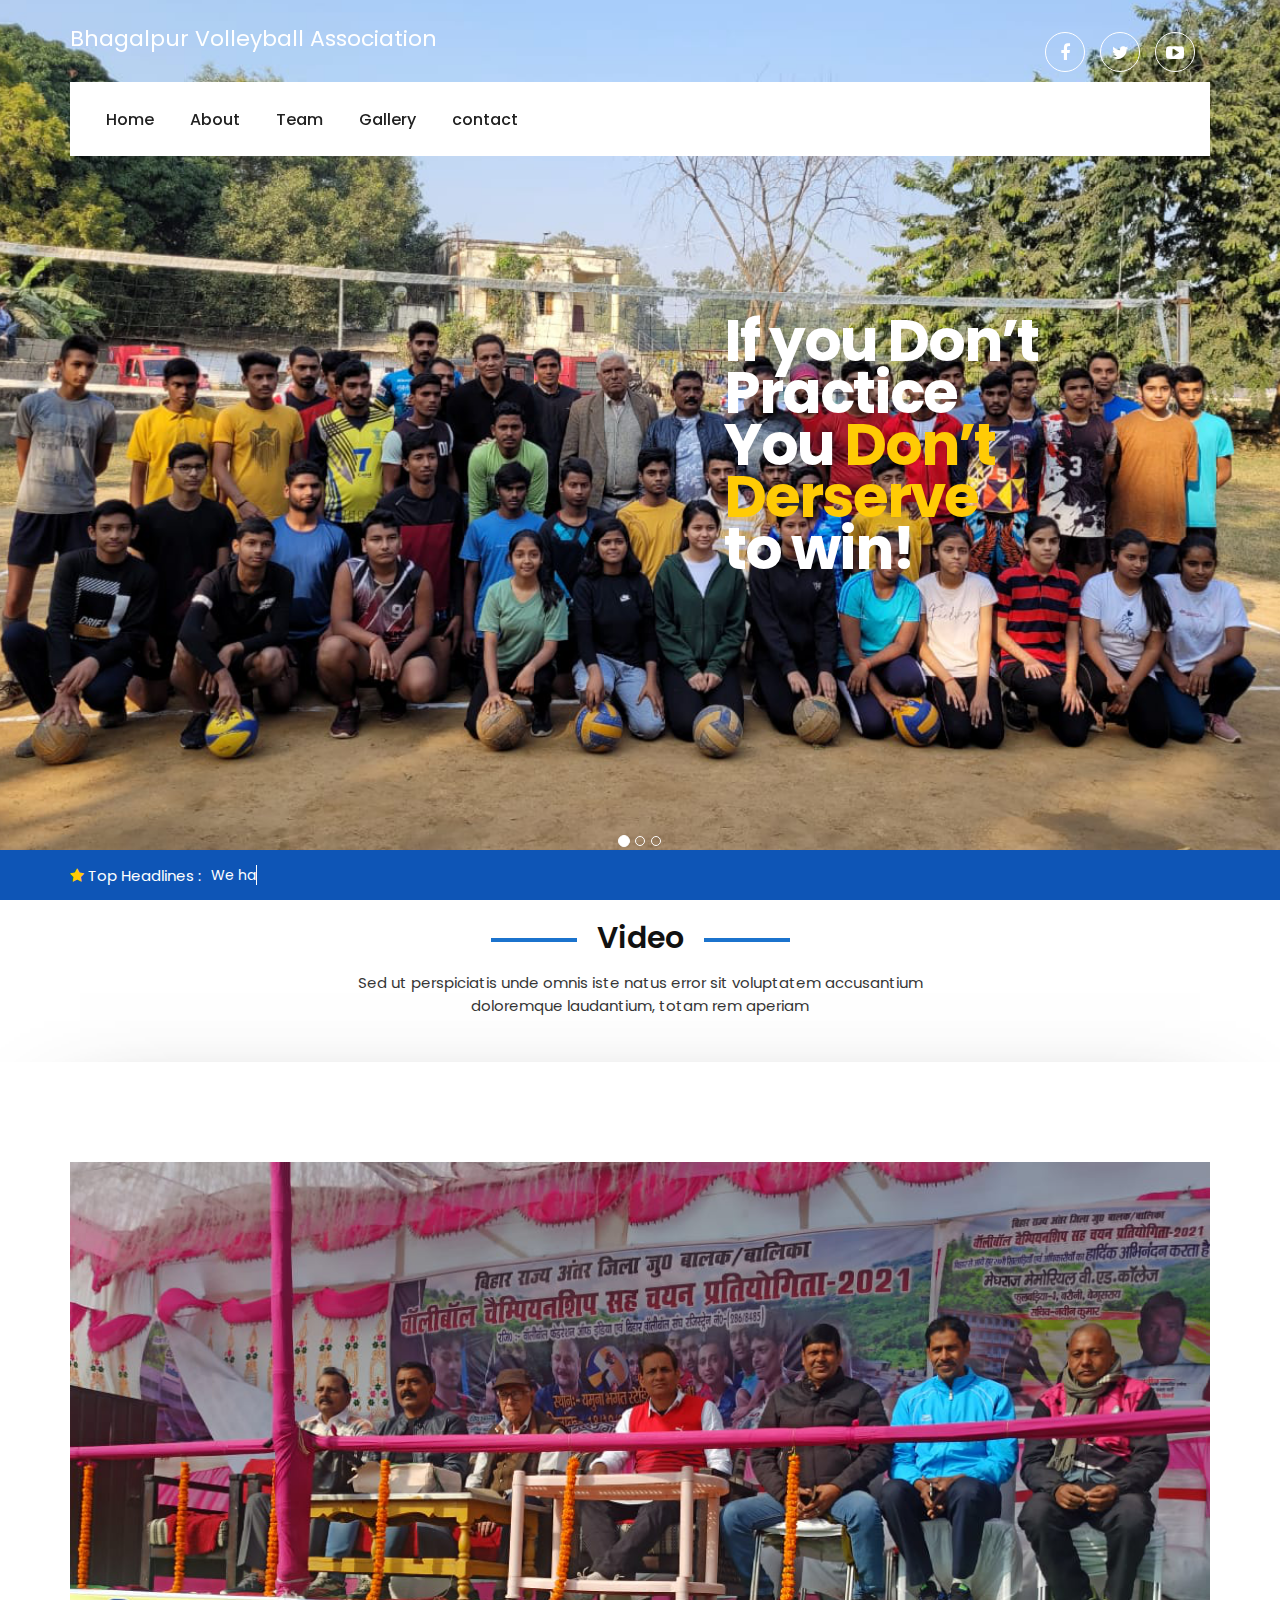
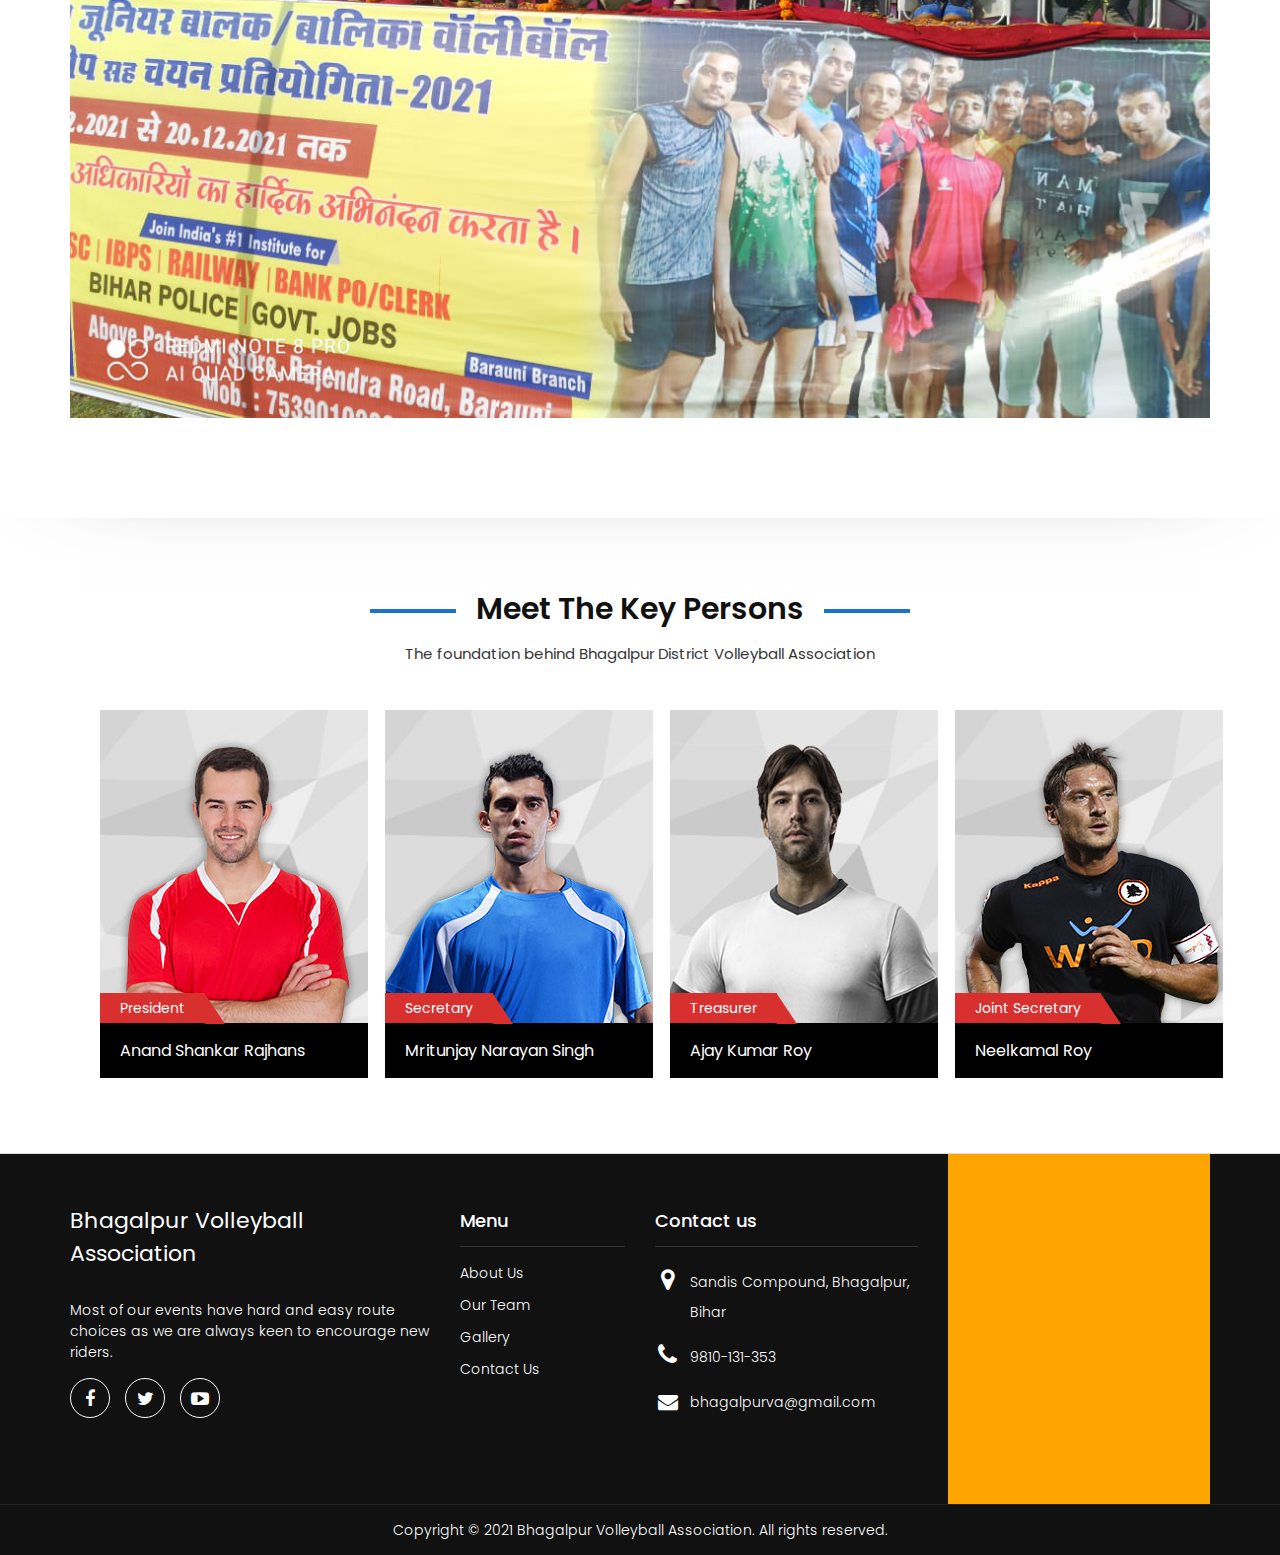
==== index.html @ bc485c4f "initial commit" ====
<!DOCTYPE html>
<html lang="en">
<!-- Basic -->
<meta charset="utf-8">
<meta http-equiv="X-UA-Compatible" content="IE=edge">
<!-- Mobile Metas -->
<meta name="viewport" content="width=device-width, minimum-scale=1.0, maximum-scale=1.0, user-scalable=no">
<!-- Site Metas -->
<title>Bhagalpur District Volleyball Association</title>
<meta name="keywords" content="">
<meta name="description" content="">
<meta name="author" content="">
<!-- Site Icons -->
<link rel="shortcut icon" href="" type="image/x-icon" />
<link rel="apple-touch-icon" href="">
<!-- Bootstrap CSS -->
<link rel="stylesheet" href="css/bootstrap.min.css">
<!-- Site CSS -->
<link rel="stylesheet" href="style.css">
<!-- Colors CSS -->
<link rel="stylesheet" href="css/colors.css">
<!-- ALL VERSION CSS -->
<link rel="stylesheet" href="css/versions.css">
<!-- Responsive CSS -->
<link rel="stylesheet" href="css/responsive.css">
<!-- Custom CSS -->
<link rel="stylesheet" href="css/custom.css">
<!-- font family -->
<link
   href="https://fonts.googleapis.com/css?family=Poppins:100,100i,200,200i,300,300i,400,400i,500,500i,600,600i,700,700i,800,800i,900,900i"
   rel="stylesheet">
<!-- end font family -->
<link rel="stylesheet" href="css/3dslider.css" />
<script src="http://code.jquery.com/jquery-1.11.1.min.js"></script>
<link href="http://www.jqueryscript.net/css/jquerysctipttop.css" rel="stylesheet" type="text/css">
<script src="js/3dslider.js"></script>
</head>

<body class="game_info" data-spy="scroll" data-target=".header">
   <!-- LOADER -->
   <div id="preloader">
      <img class="preloader" src="images/loading-img.gif" alt="">
   </div>
   <!-- END LOADER -->
   <section id="top">
      <header>
         <div class="container">
            <div class="header-top">
               <div class="row">
                  <div class="col-md-6">
                     <div class="full">
                        <div class="logo">
                           <a href="index.html">
                              <h2 style="color: white;">Bhagalpur Volleyball Association</h2>
                           </a>
                        </div>
                     </div>
                  </div>
                  <div class="col-md-6">
                     <div class="right_top_section">
                        <!-- social icon -->
                        <ul class="social-icons pull-left">
                           <li><a class="facebook" href="#"><i class="fa fa-facebook"></i></a></li>
                           <li><a class="twitter" href="#"><i class="fa fa-twitter"></i></a></li>
                           <li><a class="youtube" href="#"><i class="fa fa-youtube-play"></i></a></li>
                        </ul>
                     </div>
                  </div>
               </div>
            </div>
            <div class="header-bottom">
               <div class="row">
                  <div class="col-md-12">
                     <div class="full">
                        <div class="main-menu-section">
                           <div class="menu">
                              <nav class="navbar navbar-inverse">
                                 <div class="navbar-header">
                                    <button class="navbar-toggle" type="button" data-toggle="collapse"
                                       data-target=".js-navbar-collapse">
                                       <span class="sr-only">Toggle navigation</span>
                                       <span class="icon-bar"></span>
                                       <span class="icon-bar"></span>
                                       <span class="icon-bar"></span>
                                    </button>
                                    <a class="navbar-brand" href="#">Menu</a>
                                 </div>
                                 <div class="collapse navbar-collapse js-navbar-collapse">
                                    <ul class="nav navbar-nav">
                                       <li class="active"><a href="index.html">Home</a></li>
                                       <li><a href="about.html">About</a></li>
                                       <li><a href="team.html">Team</a></li>
                                       <li><a href="gallery.html">Gallery</a></li>
                                       <li><a href="contact.html">contact</a></li>
                                    </ul>
                                 </div>
                                 <!-- /.nav-collapse -->
                              </nav>
                           </div>
                        </div>
                     </div>
                  </div>
               </div>
            </div>
         </div>
      </header>
      <div class="full-slider">
         <div id="carousel-example-generic" class="carousel slide">
            <!-- Indicators -->
            <ol class="carousel-indicators">
               <li data-target="#carousel-example-generic" data-slide-to="0" class="active"></li>
               <li data-target="#carousel-example-generic" data-slide-to="1"></li>
               <li data-target="#carousel-example-generic" data-slide-to="2"></li>
            </ol>
            <!-- Wrapper for slides -->
            <div class="carousel-inner" role="listbox">
               <!-- First slide -->
               <div class="item active deepskyblue" data-ride="carousel" data-interval="5000">
                  <div class="carousel-caption">
                     <div class="col-lg-7 col-md-7 col-sm-12 col-xs-12"></div>
                     <div class="col-lg-5 col-md-5 col-sm-12 col-xs-12">
                        <div class="slider-contant" data-animation="animated fadeInRight">
                           <h3>If you Don’t Practice<br>You <span class="color-yellow">Don’t Derserve</span><br>to win!
                           </h3>
                        </div>
                     </div>
                  </div>
               </div>
               <!-- /.item -->
               <!-- Second slide -->
               <div class="item skyblue" data-ride="carousel" data-interval="5000">
                  <div class="carousel-caption">
                     <div class="col-lg-7 col-md-7 col-sm-12 col-xs-12"></div>
                     <div class="col-lg-5 col-md-5 col-sm-12 col-xs-12">
                        <div class="slider-contant" data-animation="animated fadeInRight">
                           <h3>If you Don’t Practice<br>You <span class="color-yellow">Don’t Derserve</span><br>to win!
                           </h3>
                        </div>
                     </div>
                  </div>
               </div>
               <!-- /.item -->
               <!-- Third slide -->
               <div class="item darkerskyblue" data-ride="carousel" data-interval="5000">
                  <div class="carousel-caption">
                     <div class="col-lg-7 col-md-7 col-sm-12 col-xs-12"></div>
                     <div class="col-lg-5 col-md-5 col-sm-12 col-xs-12">
                        <div class="slider-contant" data-animation="animated fadeInRight">
                           <h3>If you Don’t Practice<br>You <span class="color-yellow">Don’t Derserve</span><br>to win!
                           </h3>
                        </div>
                     </div>
                  </div>
               </div>
               <!-- /.item -->
            </div>
            <!-- /.carousel-inner -->
            <!-- Controls -->
            <a class="left carousel-control" href="#carousel-example-generic" role="button" data-slide="prev">
               <span class="glyphicon glyphicon-chevron-left" aria-hidden="true"></span>
               <span class="sr-only">Previous</span>
            </a>
            <a class="right carousel-control" href="#carousel-example-generic" role="button" data-slide="next">
               <span class="glyphicon glyphicon-chevron-right" aria-hidden="true"></span>
               <span class="sr-only">Next</span>
            </a>
         </div>
         <!-- /.carousel -->
         <div class="news">
            <div class="container">
               <div class="heading-slider">
                  <p class="headline"><i class="fa fa-star" aria-hidden="true"></i> Top Headlines :</p>
                  <h1>
                     <a href="" class="typewrite" data-period="2000"
                        data-type='[ "We have our next tournament from 18th in Begusarai.", "Bhagalpur District Volleyball Association.", "Developed by Adcratic Studios."]'>
                        <span class="wrap"></span>
                     </a>
               </div>
            </div>
         </div>
      </div>
   </section>
   <section>
      <br>
      <div class="container">
         <div class="row">
            <div class="col-md-12">
               <div class="full">
                  <div class="main-heading sytle-2">
                     <h2>Video</h2>
                     <p>Sed ut perspiciatis unde omnis iste natus error sit voluptatem accusantium<br>doloremque
                        laudantium, totam rem aperiam</p>
                  </div>
               </div>
            </div>
         </div>
      </div>
   </section>
   <section class="video_section_main theme-padding middle-bg vedio">
      <div class="container">
         <div class="row">
            <div class="col-md-12">
               <div class="full">
                  <div class="match_vedio">
                     <img class="img-responsive" src="images/main-slider-img1.jpg" alt="#" />
                  </div>
               </div>
            </div>
         </div>
      </div>
   </section>
   <div class="team-holder theme-padding">
      <div class="container">
         <div class="main-heading-holder">
            <div class="main-heading sytle-2">
               <h2>Meet The Key Persons</h2>
               <p>The foundation behind Bhagalpur District Volleyball Association</p>
            </div>
         </div>
         <div id="team-slider">
            <div class="container">
               <div class="col-md-3">
                  <div class="team-column style-2">
                     <img src="images/img-1-1.jpg" alt="">
                     <div class="player-name">
                        <div class="desination-2">President</div>
                        <h5>Anand Shankar Rajhans</h5>
                        <!-- <span class="player-number">12</span> -->
                     </div>
                  </div>
               </div>
               <div class="col-md-3">
                  <div class="team-column style-2">
                     <img src="images/img-1-2.jpg" alt="">
                     <div class="player-name">
                        <div class="desination-2">Secretary</div>
                        <h5>Mritunjay Narayan Singh</h5>
                     </div>
                  </div>
               </div>
               <div class="col-md-3">
                  <div class="team-column style-2">
                     <img src="images/img-1-3.jpg" alt="">
                     <div class="player-name">
                        <div class="desination-2">Treasurer</div>
                        <h5>Ajay Kumar Roy</h5>
                     </div>
                  </div>
               </div>
               <div class="col-md-3">
                  <div class="team-column style-2">
                     <img src="images/img-1-4.jpg" alt="">
                     <div class="player-name">
                        <div class="desination-2">Joint Secretary</div>
                        <h5>Neelkamal Roy</h5>
                     </div>
                  </div>
               </div>
            </div>
         </div>
      </div>
   </div>
   <footer id="footer" class="footer">
      <div class="container">
         <div class="row">
            <div class="col-md-4">
               <div class="full">
                  <div class="footer-widget">
                     <div class="footer-logo">
                        <a href="index.html">
                           <h2 style="color: white;">Bhagalpur Volleyball Association</h2>
                        </a>
                     </div>
                     <p>Most of our events have hard and easy route choices as we are always keen to encourage new
                        riders.</p>
                     <ul class="social-icons style-4 pull-left">
                        <li><a class="facebook" href="#"><i class="fa fa-facebook"></i></a></li>
                        <li><a class="twitter" href="#"><i class="fa fa-twitter"></i></a></li>
                        <li><a class="youtube" href="#"><i class="fa fa-youtube-play"></i></a></li>
                     </ul>
                  </div>
               </div>
            </div>
            <div class="col-md-2">
               <div class="full">
                  <div class="footer-widget">
                     <h3>Menu</h3>
                     <ul class="footer-menu">
                        <li><a href="about.html">About Us</a></li>
                        <li><a href="team.html">Our Team</a></li>
                        <li><a href="gallery.html">Gallery</a></li>
                        <li><a href="contact.html">Contact Us</a></li>
                     </ul>
                  </div>
               </div>
            </div>
            <div class="col-md-3">
               <div class="full">
                  <div class="footer-widget">
                     <h3>Contact us</h3>
                     <ul class="address-list">
                        <li><i class="fa fa-map-marker"></i> Sandis Compound, Bhagalpur, Bihar</li>
                        <li><i class="fa fa-phone"></i> 9810-131-353</li>
                        <li><i style="font-size:20px;top:5px;" class="fa fa-envelope"></i> bhagalpurva@gmail.com</li>
                     </ul>
                  </div>
               </div>
            </div>
            <div class="col-md-3">
               <div class="full">
                  <div class="contact-footer">
                     <iframe
                        src="https://www.google.com/maps/embed?pb=!1m14!1m12!1m3!1d120615.72236587871!2d73.07890527988283!3d19.140910987164396!2m3!1f0!2f0!3f0!3m2!1i1024!2i768!4f13.1!5e0!3m2!1sen!2sin!4v1527759905404"
                        width="600" height="350" frameborder="0" style="border:0" allowfullscreen></iframe>
                  </div>
               </div>
            </div>
         </div>
      </div>
      <div class="footer-bottom">
         <div class="container">
            <p>Copyright © 2021 Bhagalpur Volleyball Association. All rights reserved.</p>
         </div>
      </div>
   </footer>
   <a href="#home" data-scroll class="dmtop global-radius"><i class="fa fa-angle-up"></i></a>
   <!-- ALL JS FILES -->
   <script src="js/all.js"></script>
   <!-- ALL PLUGINS -->
   <script src="js/custom.js"></script>
</body>

</html>
---- style.css ----
/*------------------------------------------------------------------
    File Name: style.css
-------------------------------------------------------------------*/

/*------------------------------------------------------------------
    [Table of contents]

    1. IMPORT FONTS
    2. IMPORT FILES
    3. SKELETON
    4. WP CORE
    5. HEADER
    6. SECTIONS
    7. SECTIONS
    8. PORTFOLIO
    9. TESTIMONIALS
    10. PRICING TABLES
    11. ICON BOXES
    12. MESSAGE BOXES
    13. FEATURES
    14. CONTACT
    15. FOOTER
    16. MISC
    17. BUTTONS
-------------------------------------------------------------------*/

/*------------------------------------------------------------------
    IMPORT FONTS
-------------------------------------------------------------------*/

@import url(https://fonts.googleapis.com/css?family=Source+Sans+Pro:300,400,400i,600,700,900);
@import url(https://fonts.googleapis.com/css?family=Raleway:300,300i,400,400i,500,500i,600,600i,700,700i);
@import url(https://fonts.googleapis.com/css?family=Roboto:300,400,400i,500,500i,700,700i);
@import url(https://fonts.googleapis.com/css?family=Arvo:400,400i,700,700i);
@import url('https://fonts.googleapis.com/css?family=Poppins');

/*------------------------------------------------------------------
    IMPORT FILES
-------------------------------------------------------------------*/

@import url(css/animate.css);
@import url(css/flaticon.css);
@import url(css/prettyPhoto.css);
@import url(css/owl.carousel.css);
@import url(css/font-awesome.min.css);

/*------------------------------------------------------------------
    SKELETON
-------------------------------------------------------------------*/

* {
	box-sizing: border-box;
	margin: 0;
	padding: 0;
}

body {
	color: #999;
	font-size: 15px;
	font-family: 'Poppins', sans-serif;
	line-height: 1.80857;
}

body.demos .section {
	background: url(images/bg.png) repeat top center #f2f3f5;
}

body.demos .section-title img {
	max-width: 280px;
	display: block;
	margin: 10px auto;
}

body.demos .service-widget h3 {
	border-bottom: 1px solid #ededed;
	font-size: 18px;
	padding: 20px 0;
	background-color: #ffffff;
}

body.demos .service-widget {
	margin: 0 0 30px;
	padding: 30px;
	background-color: #fff
}

body.demos .container-fluid {
	max-width: 1080px
}

a {
	color: #1f1f1f;
	text-decoration: none !important;
	outline: none !important;
	-webkit-transition: all .3s ease-in-out;
	-moz-transition: all .3s ease-in-out;
	-ms-transition: all .3s ease-in-out;
	-o-transition: all .3s ease-in-out;
	transition: all .3s ease-in-out;
}

h1,
h2,
h3,
h4,
h5,
h6 {
	letter-spacing: 0;
	font-weight: normal;
	position: relative;
	padding: 0 0 10px 0;
	font-weight: normal;
	line-height: normal;
	color: #1f1f1f;
	margin: 0
}

h1 {
	font-size: 24px
}

h2 {
	font-size: 22px
}

h3 {
	font-size: 18px
}

h4 {
	font-size: 16px
}

h5 {
	font-size: 14px
}

h6 {
	font-size: 13px
}

h1 a,
h2 a,
h3 a,
h4 a,
h5 a,
h6 a {
	color: #212121;
	text-decoration: none!important;
	opacity: 1
}

h1 a:hover,
h2 a:hover,
h3 a:hover,
h4 a:hover,
h5 a:hover,
h6 a:hover {
	opacity: .8
}

a {
	color: #1f1f1f;
	text-decoration: none;
	outline: none;
}

a,
.btn {
	text-decoration: none !important;
	outline: none !important;
	-webkit-transition: all .3s ease-in-out;
	-moz-transition: all .3s ease-in-out;
	-ms-transition: all .3s ease-in-out;
	-o-transition: all .3s ease-in-out;
	transition: all .3s ease-in-out;
}

.btn-custom {
	margin-top: 20px;
	background-color: transparent !important;
	border: 2px solid #ddd;
	padding: 12px 40px;
	font-size: 16px;
}

.lead {
	font-size: 18px;
	line-height: 30px;
	color: #767676;
	margin: 0;
	padding: 0;
}

blockquote {
	margin: 20px 0 20px;
	padding: 30px;
}


/*------------------------------------------------------------------
    WP CORE
-------------------------------------------------------------------*/

.first {
	clear: both
}

.last {
	margin-right: 0
}

.alignnone {
	margin: 5px 20px 20px 0;
}

.aligncenter,
div.aligncenter {
	display: block;
	margin: 5px auto 5px auto;
}

.alignright {
	float: right;
	margin: 10px 0 20px 20px;
}

.alignleft {
	float: left;
	margin: 10px 20px 20px 0;
}

a img.alignright {
	float: right;
	margin: 10px 0 20px 20px;
}

a img.alignnone {
	margin: 10px 20px 20px 0;
}

a img.alignleft {
	float: left;
	margin: 10px 20px 20px 0;
}

a img.aligncenter {
	display: block;
	margin-left: auto;
	margin-right: auto
}

.wp-caption {
	background: #fff;
	border: 1px solid #f0f0f0;
	max-width: 96%;
	/* Image does not overflow the content area */
	padding: 5px 3px 10px;
	text-align: center;
}

.wp-caption.alignnone {
	margin: 5px 20px 20px 0;
}

.wp-caption.alignleft {
	margin: 5px 20px 20px 0;
}

.wp-caption.alignright {
	margin: 5px 0 20px 20px;
}

.wp-caption img {
	border: 0 none;
	height: auto;
	margin: 0;
	max-width: 98.5%;
	padding: 0;
	width: auto;
}

.wp-caption p.wp-caption-text {
	font-size: 11px;
	line-height: 17px;
	margin: 0;
	padding: 0 4px 5px;
}


/* Text meant only for screen readers. */

.screen-reader-text {
	clip: rect(1px, 1px, 1px, 1px);
	position: absolute !important;
	height: 1px;
	width: 1px;
	overflow: hidden;
}

.screen-reader-text:focus {
	background-color: #f1f1f1;
	border-radius: 3px;
	box-shadow: 0 0 2px 2px rgba(0, 0, 0, 0.6);
	clip: auto !important;
	color: #21759b;
	display: block;
	font-size: 14px;
	font-size: 0.875rem;
	font-weight: bold;
	height: auto;
	left: 5px;
	line-height: normal;
	padding: 15px 23px 14px;
	text-decoration: none;
	top: 5px;
	width: auto;
	z-index: 100000;
	/* Above WP toolbar. */
}


/*------------------------------------------------------------------
    HEADER
-------------------------------------------------------------------*/

.megamenu .nav,
.megamenu .collapse,
.megamenu .dropup,
.megamenu .dropdown {
	position: static;
}

.megamenu .container-fluid {
	position: relative;
}

.megamenu .dropdown-menu {
	left: auto;
}

.megamenu .megamenu-content {
	padding: 20px 30px;
}

.megamenu .dropdown.megamenu-fw .dropdown-menu {
	left: 0;
	right: 0;
}

.megamenu .list-unstyled {
	min-width: 200px;
}

.header_style_01 {
	background-color: rgba(255, 255, 255, 0.1);
	display: block;
	left: 0;
	padding: 20px 40px !important;
	position: absolute;
	right: 0;
	top: 0;
	width: 100%;
	z-index: 111;
}

.header_style_01 .navbar-default {
	background-color: transparent;
	border: 0;
}

.header_style_01 .navbar,
.header_style_01 .navbar-nav,
.header_style_01 .navbar-default,
.header_style_01 .nav {
	margin-bottom: 0 !important;
}

.header_style_01 .navbar-brand {
	padding: 2px 15px 0 15px;
}

.header_style_01 .navbar-default .navbar-nav>li>a {
	border-radius: 0;
	color: #ffffff !important;
	font-size: 15px;
	font-style: normal;
	font-weight: 400;
	text-transform: capitalize;
	background-color: transparent;
}

.header_style_01 .navbar-default .navbar-nav>li a {
	background-color: transparent !important;
}

.header_style_01 .navbar-default .navbar-nav>li:hover a,
.header_style_01 .navbar-default .navbar-nav>li:focus a {
	opacity: 0.7;
	filter: alpha(opacity=70);
	/* For IE8 and earlier */
}

.header_style_01 .navbar-right>li {
	margin-top: 2px;
	-webkit-transition: all .3s ease-in-out;
	-moz-transition: all .3s ease-in-out;
	-ms-transition: all .3s ease-in-out;
	-o-transition: all .3s ease-in-out;
	transition: all .3s ease-in-out;
}

.header_style_01 .navbar-right>li>a {
	padding-bottom: 10px;
	padding-top: 10px;
}

li.social-links {
	margin: 0 8px;
}

li.social-links a {
	padding: 13px 0 !important;
}

.affix-top {
	overflow: hidden;
	visibility: visible;
	opacity: 1;
	top: -100%;
}

.affix {
	top: 0;
	left: 0;
	right: 0;
	width: 100%;
	padding: 20px 40px;
	background-color: #1f1f1f !important;
	-webkit-transition: visibility 0.95s ease-in-out, opacity 0.95s ease-in-out, bottom 0.95s ease-in-out, top 0.95s ease-in-out, left 0.95s ease-in-out, right 0.95s ease-in-out;
	-moz-transition: visibility 0.95s ease-in-out, opacity 0.95s ease-in-out, bottom 0.95s ease-in-out, top 0.95s ease-in-out, left 0.95s ease-in-out, right 0.95s ease-in-out;
	-o-transition: visibility 0.95s ease-in-out, opacity 0.95s ease-in-out, bottom 0.95s ease-in-out, top 0.95s ease-in-out, left 0.95s ease-in-out, right 0.95s ease-in-out;
	transition: visibility 0.95s ease-in-out, opacity 0.95s ease-in-out, top 0.95s ease-in-out, bottom 0.95s ease-in-out, left 0.95s ease-in-out, right 0.95s ease-in-out;
}

.navbar-nav li {
	position: relative;
}

.navbar-nav span {
	font-size: 24px;
	position: absolute;
	right: 2px;
	top: 13px;
}


/*------------------------------------------------------------------
    SECTIONS
-------------------------------------------------------------------*/

.parallax {
	background-attachment: fixed;
	background-size: cover;
	height: 100%;
	padding: 120px 0;
	position: relative;
	width: 100%;
}

.parallax.parallax-off {
	background-attachment: scroll !important;
	display: block;
	height: 100%;
	min-height: 100%;
	overflow: hidden;
	position: relative;
	background-position: center center;
	vertical-align: sub;
	width: 100%;
	z-index: 2;
}

.no-scroll-xy {
	overflow: hidden !important;
	-webkit-transition: all .4s ease-in-out;
	-moz-transition: all .4s ease-in-out;
	-ms-transition: all .4s ease-in-out;
	-o-transition: all .4s ease-in-out;
	transition: all .4s ease-in-out;
}

.section {
	display: block;
	position: relative;
	overflow: hidden;
	padding: 120px 0;
}

.noover {
	overflow: visible;
}

.noover .btn-dark {
	border: 0 !important;
}

.nopad {
	padding: 0;
}

.nopadtop {
	padding-top: 0;
}

.section.wb {
	background-color: #ffffff;
}

.section.lb {
	background-color: #f2f3f5;
}

.section.db {
	background-color: #1f1f1f;
}

.section.color1 {
	background-color: #448AFF;
}

.first-section {
	display: block;
	position: relative;
	overflow: hidden;
	padding: 16em 0 13em;
}

.first-section h2 {
	color: #ffffff;
	font-size: 68px;
	font-weight: 300;
	text-transform: capitalize;
	display: block;
	margin: 0;
	padding: 0 0 30px;
	position: relative;
}

.first-section .lead {
	font-size: 21px;
	font-weight: 300;
	padding: 0 0 40px;
	margin: 0;
	line-height: inherit;
	color: #ffffff;
}

.macbookright {
	width: 980px;
	position: absolute;
	right: -15%;
	bottom: -6%;
}

.section-title {
	display: block;
	position: relative;
	margin-bottom: 60px;
}

.section-title p {
	color: #999;
	font-weight: 400;
	font-size: 18px;
	line-height: 33px;
	margin: 0;
}

.section-title h3 {
	font-size: 42px;
	font-weight: 300;
	line-height: 62px;
	margin: 0 0 25px;
	padding: 0;
	text-transform: none;
}

.section.colorsection p,
.section.colorsection h3,
.section.db h3 {
	color: #ffffff;
}


/*------------------------------------------------------------------
    PORTFOLIO
-------------------------------------------------------------------*/

.item-h2,
.item-h1 {
	height: 100% !important;
	height: auto !important;
}

.isotope-item {
	z-index: 2;
	padding: 0;
}

.isotope-hidden.isotope-item {
	pointer-events: none;
	z-index: 1;
}

.isotope,
.isotope .isotope-item {
	/* change duration value to whatever you like */
	-webkit-transition-duration: 0.8s;
	-moz-transition-duration: 0.8s;
	transition-duration: 0.8s;
}

.isotope {
	-webkit-transition-property: height, width;
	-moz-transition-property: height, width;
	transition-property: height, width;
}

.isotope .isotope-item {
	-webkit-transition-property: -webkit-transform, opacity;
	-moz-transition-property: -moz-transform, opacity;
	transition-property: transform, opacity;
}

.portfolio-filter ul {
	padding: 0;
	z-index: 2;
	display: block;
	position: relative;
	margin: 0;
}

.portfolio-filter ul li {
	border-radius: 0;
	display: inline-block;
	margin: 0 5px 0 0;
	text-decoration: none;
	text-transform: uppercase;
	vertical-align: middle;
}

.portfolio-filter ul li:last-child:after {
	content: "";
}

.portfolio-filter ul li .btn-dark {
	box-shadow: none;
	background-color: transparent;
	border: 1px solid #e6e7e6 !important;
	color: #1f1f1f;
	font-weight: 400;
	font-size: 13px;
	padding: 10px 30px;
}

.da-thumbs {
	list-style: none;
	position: relative;
	padding: 0;
}

.da-thumbs .pitem {
	margin: 0;
	padding: 15px;
	position: relative;
}

.da-thumbs .pitem a,
.da-thumbs .pitem a img {
	display: block;
	position: relative;
}

.da-thumbs .pitem a {
	overflow: hidden;
}

.da-thumbs .pitem a div {
	position: absolute;
	background-color: rgba(0, 0, 0, 0.8);
	width: 100%;
	height: 100%;
}

.da-thumbs .pitem a div h3 {
	display: block;
	color: #ffffff;
	font-size: 20px;
	padding: 30px 15px;
	text-transform: capitalize;
	font-weight: normal;
}

.da-thumbs .pitem a div h3 small {
	display: block;
	color: #ffffff;
	margin-top: 5px;
	font-size: 13px;
	font-weight: 300;
}

.da-thumbs .pitem a div i {
	background-color: #1f1f1f;
	position: absolute;
	color: #ffffff !important;
	bottom: 0;
	font-size: 15px;
	z-index: 12;
	right: 0;
	width: 40px;
	height: 40px;
	line-height: 40px;
	text-align: center;
}


/*------------------------------------------------------------------
    TESTIMONIALS
-------------------------------------------------------------------*/

.logos img {
	margin: auto;
	display: block;
	text-align: center;
	width: 100%;
	opacity: 0.3;
}

.logos img:hover {
	opacity: 0.5;
}

.desc h3 i {
	color: #2f2f2f;
	font-size: 37px;
	vertical-align: middle;
	margin-right: 12px;
}

.desc {
	padding: 30px;
	position: relative;
	background: #000;
	border: 1px solid #111111;
}

.testi-meta {
	display: block;
	margin-top: 20px;
}

.testimonial h4 {
	font-size: 18px;
	color: #ffffff;
	padding: 13px 0 0;
}

.testimonial img {
	max-width: 55px;
}

.testimonial small {
	margin-top: 7px;
	font-size: 16px;
	display: block;
}

.testimonial {
	background-color: transparent;
}

.testimonial h3 {
	padding: 0 0 10px;
	font-size: 20px;
	font-weight: 300;
}

.testimonial small,
.testimonial .lead {
	background-color: transparent;
	color: #aaa;
	display: block;
	font-size: 16px;
	font-style: italic;
	line-height: 30px;
	margin: 0;
	padding: 0;
	position: relative;
}

.testimonial p:after {
	display: none;
}


/*------------------------------------------------------------------
    PRICING TABLES
-------------------------------------------------------------------*/

.pricing-table {
	margin: 50px 0 0 0;
	background: #fff;
	box-shadow: 0 5px 14px rgba(0, 0, 0, 0.1);
}

.pricing-table i {
	width: 30px;
	color: #c2c2c2;
	display: inline-block;
	margin-right: 10px;
	padding-right: 5px;
	border-right: 1px solid #ececec;
}

.pricing-table .btn-dark {
	padding: 10px 24px;
	font-size: 15px;
}

.pricing-table strong {
	font-weight: 600;
	margin-right: 6px;
	color: #1f1f1f;
}

.pricing-table-header {
	padding: 30px 0 25px 0;
	background: #ffffff;
}

.pricing-table-header h2 {
	font-size: 31px;
	margin: 0;
	padding: 0;
	font-weight: 300;
}

.pricing-table-header h3 {
	font-size: 15px;
	font-weight: 600;
	color: #aaaaaa;
	margin-top: 10px;
	text-transform: uppercase;
}

.pricing-table-space {
	height: 10px;
}

.pricing-table-text {
	margin: 15px 30px 0 30px;
	padding: 0 10px 15px 10px;
	border-bottom: 1px solid #ececec;
	font-weight: 300;
	line-height: 30px;
	color: #c2c2c2;
	font-size: 16px;
}

.pricing-table-text p {
	font-weight: 400;
}

.pricing-table-features {
	margin: 15px 30px 0 30px;
	padding: 0 10px 15px 30px;
	border-bottom: 1px solid #ececec;
	text-align: left;
	line-height: 30px;
	font-size: 16px;
	color: #c2c2c2;
}

.pricing-table-highlighted h3,
.pricing-table-highlighted h2 {
	color: #ffffff !important;
}

.pricing-table-sign-up {
	margin-top: 25px;
	padding-bottom: 30px;
}


/* Highlighted table */

.pricing-table-highlighted {
	margin-top: 0;
}

.m130 {
	margin-top: 130px;
}

.nav-pills {
	border: 1px solid #e1e1e1;
}

.nav-pills>li {
	width: 50%;
	padding: 10px;
	float: left;
	margin: 0 !important;
}

.nav-pills>li>a {
	margin: 0!important;
	text-align: center;
	background-color: #f4f4f4;
}


/*------------------------------------------------------------------
    ICON BOXES
-------------------------------------------------------------------*/

.icon-wrapper {
	position: relative;
	cursor: pointer;
	display: block;
	z-index: 1;
}

.icon-wrapper i {
	width: 75px;
	height: 75px;
	text-align: center;
	line-height: 75px;
	font-size: 28px;
	background-color: #f2f3f5;
	color: #1f1f1f;
	margin-top: 0;
}

.small-icons.icon-wrapper:hover i,
.small-icons.icon-wrapper:hover i:hover,
.small-icons.icon-wrapper i {
	width: auto !important;
	height: auto !important;
	line-height: 1 !important;
	padding: 0 !important;
	color: #e3e3e3 !important;
	background-color: transparent !important;
	background: none !important;
	margin-right: 10px !important;
	vertical-align: middle;
	font-size: 24px !important;
}

.small-icons.icon-wrapper h3 {
	font-size: 18px;
	padding-bottom: 5px;
}

.small-icons.icon-wrapper p {
	padding: 0;
	margin: 0;
}

.icon-wrapper h3 {
	font-size: 21px;
	padding: 0 0 15px;
	margin: 0;
}

.icon-wrapper p {
	margin-bottom: 0;
	padding-left: 95px;
}

.icon-wrapper p small {
	display: block;
	color: #999;
	margin-top: 10px;
	text-transform: none;
	font-weight: 600;
	font-size: 16px;
}

.icon-wrapper p small:after {
	content: "\f105";
	font-family: FontAwesome;
	margin-left: 5px;
	font-size: 11px;
}

.effect-1 {
	display: inline-block;
	cursor: pointer;
	text-align: center;
	position: relative;
	text-decoration: none;
	z-index: 1;
}

.effect-1:after {
	pointer-events: none;
	position: absolute;
	width: 100%;
	height: 100%;
	border-radius: 50%;
	content: '';
	-webkit-box-sizing: content-box;
	-moz-box-sizing: content-box;
	box-sizing: content-box;
}

.effect-1 {
	-webkit-transition: background 0.2s, color 0.2s;
	-moz-transition: background 0.2s, color 0.2s;
	transition: background 0.2s, color 0.2s;
}

.effect-1:after {
	top: -7px;
	left: -7px;
	padding: 7px;
	box-shadow: 0 0 0 2px #2750ff;
	-webkit-transition: -webkit-transform 0.2s, opacity 0.2s;
	-webkit-transform: scale(.8);
	-moz-transition: -moz-transform 0.2s, opacity 0.2s;
	-moz-transform: scale(.8);
	-ms-transform: scale(.8);
	transition: transform 0.2s, opacity 0.2s;
	transform: scale(.8);
	opacity: 0;
}

.effect-1:hover:after {
	-webkit-transform: scale(1);
	-moz-transform: scale(1);
	-ms-transform: scale(1);
	transform: scale(1);
	opacity: 1;
}

.effect-1:after {
	-webkit-transform: scale(1.2);
	-moz-transform: scale(1.2);
	-ms-transform: scale(1.2);
	transform: scale(1.2);
}

.effect-1:hover:after {
	-webkit-transform: scale(1);
	-moz-transform: scale(1);
	-ms-transform: scale(1);
	transform: scale(1);
	opacity: 1;
}


/*------------------------------------------------------------------
    MESSAGE BOXES
-------------------------------------------------------------------*/

.service-widget h3 {
	font-size: 21px;
	color: #ffffff;
	padding: 20px 0 12px;
	margin: 0;
}

.service-widget h3 a,
.section.wb .service-widget h3,
.section.lb .service-widget h3 {
	color: #1f1f1f;
}

.service-widget p {
	margin-bottom: 0;
	padding-bottom: 0;
}

.message-box h4 {
	text-transform: uppercase;
	padding: 0;
	margin: 0 0 5px;
	font-weight: 600;
	letter-spacing: 0.5px;
	font-size: 15px;
	color: #999;
}

.message-box h2 {
	font-size: 38px;
	font-weight: 300;
	padding: 0 0 10px;
	margin: 0;
	line-height: 62px;
	margin-top: 0;
	text-transform: none;
}

.message-box p {
	margin-bottom: 20px;
}

.message-box .lead {
	padding-top: 10px;
	font-size: 19px;
	font-style: italic;
	color: #999;
	padding-bottom: 0;
}

.post-media {
	position: relative;
}

.post-media img {
	width: 100%;
}

.playbutton {
	position: absolute;
	color: #ffffff !important;
	top: 40%;
	font-size: 60px;
	z-index: 12;
	left: 0;
	right: 0;
	text-align: center;
	margin: -20px auto;
}

.hoverbutton {
	background-color: rgba(255, 255, 255, 0.8);
	position: absolute;
	color: #1f1f1f !important;
	top: 48%;
	font-size: 21px;
	z-index: 12;
	left: 0;
	opacity: 0;
	right: 0;
	width: 50px;
	height: 50px;
	line-height: 50px;
	text-align: center;
	margin: -20px auto;
}

.service-widget:hover .hoverbutton {
	opacity: 1;
}

hr.hr1 {
	position: relative;
	margin: 60px 0;
	border: 1px dashed #f2f3f5;
}

hr.hr2 {
	position: relative;
	margin: 17px 0;
	border: 1px dashed #f2f3f5;
}

hr.hr3 {
	position: relative;
	margin: 25px 0 30px 0;
	border: 1px dashed #f2f3f5;
}

hr.invis {
	border-color: transparent;
}

hr.invis1 {
	margin: 10px 0;
	border-color: transparent;
}

.section.parallax hr.hr1 {
	border-color: rgba(255, 255, 255, 0.1);
}

.sep1 {
	display: block;
	position: absolute;
	content: '';
	width: 40px;
	height: 40px;
	bottom: -20px;
	left: 50%;
	margin-left: -14px;
	background-color: #1f1f1f;
	-ms-transform: rotate(45deg);
	-webkit-transform: rotate(45deg);
	transform: rotate(45deg);
	z-index: 1;
}

.sep2 {
	display: block;
	position: absolute;
	content: '';
	width: 40px;
	height: 40px;
	top: -20px;
	left: 50%;
	margin-left: -14px;
	background-color: #1f1f1f;
	-ms-transform: rotate(45deg);
	-webkit-transform: rotate(45deg);
	transform: rotate(45deg);
	z-index: 1;
}


/* Divider Styles */

.divider-wrapper {
	width: 100%;
	box-shadow: 0 5px 14px rgba(0, 0, 0, 0.1);
	height: 540px;
	margin: 0 auto;
	position: relative;
}

.divider-wrapper:hover {
	cursor: none;
}

.divider-bar {
	position: absolute;
	width: 10px;
	left: 50%;
	top: -10px;
	bottom: -15px;
}

.code-wrapper {
	border: 1px solid #ffffff;
	display: block;
	overflow: hidden;
	width: 100%;
	height: 100%;
	position: relative;
	background: url("uploads/code.jpg") no-repeat;
}

.design-wrapper {
	overflow: hidden;
	position: absolute;
	top: 0;
	left: 0;
	right: 0;
	bottom: 0;
	-webkit-transform: translateX(50%);
	transform: translateX(50%);
}

.design-image {
	display: block;
	width: 100%;
	height: 100%;
	position: relative;
	-webkit-transform: translateX(-50%);
	transform: translateX(-50%);
	background: url("uploads/design.jpg") no-repeat;
}


/*------------------------------------------------------------------
    FEATURES
-------------------------------------------------------------------*/

.customwidget h1 {
	font-size: 44px;
	color: #ffffff;
	padding: 15px 0 25px;
	margin: 0;
	line-height: 1 !important;
	font-weight: 300;
}

.customwidget ul {
	padding: 0;
	display: block;
	margin-bottom: 30px;
}

.customwidget li i {
	margin-right: 5px;
}

.customwidget li {
	color: #ffffff;
	margin-right: 10px;
}

.image-center img {
	position: relative;
	margin: 0 0 -208px;
	z-index: 10;
	padding-right: 30px;
	text-align: center;
}

.customwidget p {
	font-style: italic;
	font-size: 18px;
	padding: 0 0 10px;
}

.img-center img {
	width: 100%;
	box-shadow: 0 5px 14px rgba(0, 0, 0, 0.1);
}

.img-center {
	margin: auto;
}

#features li p {
	margin-bottom: 0;
	padding-bottom: 0;
}

#features li {
	display: table;
	width: 100%;
	margin: 35px 0;
	cursor: pointer;
}

.features-left,
.features-right {
	padding: 0 10px;
}

.features-right li:last-child,
.features-left li:last-child {
	margin-bottom: 0px;
	padding-bottom: 0 !important;
}

.features-right li i,
.features-left li i {
	width: 68px;
	height: 68px;
	line-height: 68px;
	display: table;
	border-radius: 50%;
	font-size: 26px;
	background-color: #f2f3f5;
	margin: 0 auto 22px;
	position: relative;
	text-align: center;
	z-index: 55;
	transition: .4s;
	padding: 0;
}

#features i img {
	display: table;
	margin: 0 auto;
}

.features-left li i:before,
.features-right li i:before {
	text-align: center;
}

.features-right li i .ico-current,
.features-left li i .ico-current {
	opacity: 1;
	transition: .4s;
	visibility: visible;
}

.features-right li i .ico-hover,
.features-left li i .ico-hover {
	opacity: 0;
	transition: .4s;
	visibility: hidden;
	top: 19px;
}

.features-right li:hover .ico-current,
.features-left li:hover .ico-current {
	opacity: 0;
	transition: .4s;
	visibility: hidden;
}

.features-right li:hover .ico-hover,
.features-left li:hover .ico-hover {
	opacity: 1;
	transition: .4s;
	visibility: visible;
}

.features-right i {
	float: left;
}

.fr-inner {
	margin-left: 90px;
}

.features-left i {
	float: right;
}

.fl-inner {
	text-align: right;
	margin-right: 90px;
}

#features h4 {
	text-transform: capitalize;
	margin: 0;
	font-size: 19px;
}


/*------------------------------------------------------------------
    CONTACT
-------------------------------------------------------------------*/

.bootstrap-select {
	width: 100% \0;
	/*IE9 and below*/
}

.bootstrap-select>.dropdown-toggle {
	width: 100%;
	padding-right: 25px;
}

.has-error .bootstrap-select .dropdown-toggle,
.error .bootstrap-select .dropdown-toggle {
	border-color: #b94a48;
}

.bootstrap-select.fit-width {
	width: auto !important;
}

.bootstrap-select:not([class*="col-"]):not([class*="form-control"]):not(.input-group-btn) {
	width: 100%;
}

.bootstrap-select .dropdown-toggle:focus {
	outline: thin dotted #333333 !important;
	outline: 5px auto -webkit-focus-ring-color !important;
	outline-offset: -2px;
}

.bootstrap-select.form-control {
	margin-bottom: 0;
	padding: 0;
	border: none;
}

.bootstrap-select.form-control:not([class*="col-"]) {
	width: 100%;
}

.bootstrap-select.form-control.input-group-btn {
	z-index: auto;
}

.bootstrap-select.btn-group:not(.input-group-btn),
.bootstrap-select.btn-group[class*="col-"] {
	float: none;
	display: inline-block;
	margin-left: 0;
}

.bootstrap-select.btn-group.dropdown-menu-right,
.bootstrap-select.btn-group[class*="col-"].dropdown-menu-right,
.row .bootstrap-select.btn-group[class*="col-"].dropdown-menu-right {
	float: right;
}

.form-inline .bootstrap-select.btn-group,
.form-horizontal .bootstrap-select.btn-group,
.form-group .bootstrap-select.btn-group {
	margin-bottom: 0;
}

.form-group-lg .bootstrap-select.btn-group.form-control,
.form-group-sm .bootstrap-select.btn-group.form-control {
	padding: 0;
}

.form-inline .bootstrap-select.btn-group .form-control {
	width: 100%;
}

.bootstrap-select.btn-group.disabled,
.bootstrap-select.btn-group>.disabled {
	cursor: not-allowed;
}

.bootstrap-select.btn-group.disabled:focus,
.bootstrap-select.btn-group>.disabled:focus {
	outline: none !important;
}

.bootstrap-select.btn-group .dropdown-toggle .filter-option {
	display: inline-block;
	overflow: hidden;
	width: 100%;
	text-align: left;
}

.bootstrap-select.btn-group .dropdown-toggle .fa-angle-down {
	position: absolute;
	top: 30% !important;
	right: -5px;
	vertical-align: middle;
}

.bootstrap-select.btn-group[class*="col-"] .dropdown-toggle {
	width: 100%;
}

.bootstrap-select.btn-group .dropdown-menu {
	border: 1px solid #ededed;
	box-shadow: none;
	box-sizing: border-box;
	min-width: 100%;
	padding: 20px 10px;
	z-index: 1035;
}

.dropdown-menu>li>a {
	background-color: transparent !important;
	color: #bcbcbc !important;
	font-size: 15px;
	padding: 10px 20px;
}

.bootstrap-select.btn-group .dropdown-menu.inner {
	position: static;
	float: none;
	border: 0;
	padding: 0;
	margin: 0;
	border-radius: 0;
	-webkit-box-shadow: none;
	box-shadow: none;
}

.bootstrap-select.btn-group .dropdown-menu li {
	position: relative;
}

.bootstrap-select.btn-group .dropdown-menu li.active small {
	color: #fff;
}

.bootstrap-select.btn-group .dropdown-menu li.disabled a {
	cursor: not-allowed;
}

.bootstrap-select.btn-group .dropdown-menu li a {
	cursor: pointer;
}

.bootstrap-select.btn-group .dropdown-menu li a.opt {
	position: relative;
	padding-left: 2.25em;
}

.bootstrap-select.btn-group .dropdown-menu li a span.check-mark {
	display: none;
}

.bootstrap-select.btn-group .dropdown-menu li a span.text {
	display: inline-block;
}

.bootstrap-select.btn-group .dropdown-menu li small {
	padding-left: 0.5em;
}

.bootstrap-select.btn-group .dropdown-menu .notify {
	position: absolute;
	bottom: 5px;
	width: 96%;
	margin: 0 2%;
	min-height: 26px;
	padding: 3px 5px;
	background: #f5f5f5;
	border: 1px solid #e3e3e3;
	-webkit-box-shadow: inset 0 1px 1px rgba(0, 0, 0, 0.05);
	box-shadow: inset 0 1px 1px rgba(0, 0, 0, 0.05);
	pointer-events: none;
	opacity: 0.9;
	-webkit-box-sizing: border-box;
	-moz-box-sizing: border-box;
	box-sizing: border-box;
}

.bootstrap-select.btn-group .no-results {
	padding: 3px;
	background: #f5f5f5;
	margin: 0 5px;
	white-space: nowrap;
}

.bootstrap-select.btn-group.fit-width .dropdown-toggle .filter-option {
	position: static;
}

.bootstrap-select.btn-group.fit-width .dropdown-toggle .caret {
	position: static;
	top: auto;
	margin-top: 4px;
}

.bootstrap-select.btn-group.show-tick .dropdown-menu li.selected a span.check-mark {
	position: absolute;
	display: inline-block;
	right: 15px;
	margin-top: 5px;
}

.bootstrap-select.btn-group.show-tick .dropdown-menu li a span.text {
	margin-right: 34px;
}

.bootstrap-select.show-menu-arrow.open>.dropdown-toggle {
	z-index: 1036;
}

.bootstrap-select.show-menu-arrow .dropdown-toggle:before {
	content: '';
	border-left: 7px solid transparent;
	border-right: 7px solid transparent;
	border-bottom: 7px solid rgba(204, 204, 204, 0.2);
	position: absolute;
	bottom: -4px;
	left: 9px;
	display: none;
}

.bootstrap-select.show-menu-arrow .dropdown-toggle:after {
	content: '';
	border-left: 6px solid transparent;
	border-right: 6px solid transparent;
	border-bottom: 6px solid white;
	position: absolute;
	bottom: -4px;
	left: 10px;
	display: none;
}

.bootstrap-select.show-menu-arrow.dropup .dropdown-toggle:before {
	bottom: auto;
	top: -3px;
	border-top: 7px solid rgba(204, 204, 204, 0.2);
	border-bottom: 0;
}

.bootstrap-select.show-menu-arrow.dropup .dropdown-toggle:after {
	bottom: auto;
	top: -3px;
	border-top: 6px solid white;
	border-bottom: 0;
}

.bootstrap-select.show-menu-arrow.pull-right .dropdown-toggle:before {
	right: 12px;
	left: auto;
}

.bootstrap-select.show-menu-arrow.pull-right .dropdown-toggle:after {
	right: 13px;
	left: auto;
}

.bootstrap-select.show-menu-arrow.open>.dropdown-toggle:before,
.bootstrap-select.show-menu-arrow.open>.dropdown-toggle:after {
	display: block;
}

.bs-searchbox,
.bs-actionsbox,
.bs-donebutton {
	padding: 4px 8px;
}

.bs-actionsbox {
	float: left;
	width: 100%;
	-webkit-box-sizing: border-box;
	-moz-box-sizing: border-box;
	box-sizing: border-box;
}

.bs-actionsbox .btn-group button {
	width: 50%;
}

.bs-donebutton {
	float: left;
	width: 100%;
	-webkit-box-sizing: border-box;
	-moz-box-sizing: border-box;
	box-sizing: border-box;
}

.bs-donebutton .btn-group button {
	width: 100%;
}

.bs-searchbox+.bs-actionsbox {
	padding: 0 8px 4px;
}

.bs-searchbox .form-control {
	margin-bottom: 0;
	width: 100%;
}

select.bs-select-hidden,
select.selectpicker {
	display: none !important;
}

select.mobile-device {
	position: absolute !important;
	top: 0;
	left: 0;
	display: block !important;
	width: 100%;
	height: 100% !important;
	opacity: 0;
}


/*# sourceMappingURL=bootstrap-select.css.map */

.bootstrap-select>.btn {
	background: rgba(0, 0, 0, 0) none repeat scroll 0 0;
	font-size: 15px;
	height: 33px;
	box-shadow: none !important;
	border: 0 !important;
	padding: 0;
	width: 100%;
	color: #bcbcbc !important;
}

.contact_form {
	border: 1px solid #ededed;
	box-shadow: 0 5px 14px rgba(0, 0, 0, 0.1);
	background-color: #f2f3f5;
	padding: 40px 30px;
}

.contact_form .form-control {
	background-color: #fff;
	margin-bottom: 30px;
	border: 1px solid #ebebeb;
	box-sizing: border-box;
	color: #bcbcbc;
	font-size: 16px;
	outline: 0 none;
	padding: 10px 25px;
	height: 55px;
	resize: none;
	box-shadow: none !important;
	width: 100%;
}

.contact_form textarea {
	color: #bcbcbc;
	padding: 20px 25px !important;
	height: 160px !important;
}

.contact_form .form-control::-webkit-input-placeholder {
	color: #bcbcbc;
}

.contact_form .form-control::-moz-placeholder {
	opacity: 1;
	color: #bcbcbc;
}

.contact_form .form-control::-ms-input-placeholder {
	color: #bcbcbc;
}

#contact {
	background: url(images/bg.png) no-repeat center center #fff;
}


/*------------------------------------------------------------------
    FOOTER
-------------------------------------------------------------------*/

.cac {
	background-color: #232323;
	-webkit-transition: all .3s ease-in-out;
	-moz-transition: all .3s ease-in-out;
	-ms-transition: all .3s ease-in-out;
	-o-transition: all .3s ease-in-out;
	transition: all .3s ease-in-out;
}

.cac:hover a h3 {
	color: #fff !important;
}

.cac a h3 {
	color: #999;
}

.cac h3 {
	padding: 60px 0;
	margin: 0;
	font-weight: 400;
	font-size: 20px;
	text-transform: capitalize;
	line-height: !important;
}

.footer {
	padding: 90px 0 80px;
	color: #999;
	background-color: #1f1f1f;
}

.footer .widget-title {
	position: relative;
	display: block;
	margin-bottom: 30px;
}

.footer .widget-title small {
	color: #999;
	display: block;
	padding: 0 58px;
	text-transform: uppercase;
}

.footer .widget-title h3 {
	color: #fff;
	font-weight: 300;
	font-size: 21px;
	padding: 0;
	margin: 0;
	line-height: 1 !important;
}

.footer-links {
	list-style: none;
	padding: 0;
}

.footer-links a {
	color: #999;
}

.footer-links a:hover,
.footer a:hover {
	color: #f4f4f4 !important;
}

.footer-links li {
	margin-bottom: 10px;
	display: block;
	width: 100%;
	border-bottom: 1px dashed rgba(255, 255, 255, 0.1);
	padding-bottom: 10px;
}

.twitter-widget li {
	margin-bottom: 0;
	border: 0 !important;
}

.twitter-widget li i {
	border-right: 0 !important;
	margin-right: 0;
}

.footer-links li:last-child {
	margin-bottom: 0;
	padding-bottom: 0;
	border: 0;
}

.footer-links i {
	display: inline-block;
	width: 25px;
	margin-right: 10px;
	border-right: 1px dashed rgba(255, 255, 255, 0.1);
}

aside#sidebar .team-btw-match ul li.vs span {
	background: transparent !important;
	display: flex;
	height: 100%;
	min-height: 50px;
	text-align: center;
	justify-content: center;
	align-items: center;
}

.copyrights {
	border-top: 1px dashed rgba(255, 255, 255, 0.1);
	background-color: #1f1f1f;
	box-sizing: border-box;
	width: 100%;
	text-align: left;
	padding: 50px 60px;
	overflow: hidden;
}


/* Footer left */

.footer-distributed .footer-left {
	float: left;
}

.footer-distributed .footer-links {
	margin: 0 0 10px;
	text-transform: uppercase;
	padding: 0;
}

.footer-distributed .footer-links a {
	display: inline-block;
	line-height: 1.8;
	margin: 0 10px 0 10px;
	text-decoration: none;
}

.footer-distributed .footer-company-name {
	font-weight: 300;
	margin: 0 10px;
	color: #666;
	padding: 0;
}


/* Footer right */

.footer-distributed .footer-right {
	float: right;
}


/* The search form */

.footer-distributed form {
	position: relative;
}

.footer-distributed form input {
	display: block;
	border-radius: 3px;
	box-sizing: border-box;
	background-color: #181818;
	border: none;
	font: inherit;
	font-size: 15px;
	font-weight: normal;
	color: #999;
	width: 400px;
	padding: 18px 50px 18px 18px;
}

.footer-distributed form input:focus {
	outline: none;
}


/* Changing the placeholder color */

.footer-distributed form input::-webkit-input-placeholder {
	color: #999;
}

.footer-distributed form input::-moz-placeholder {
	opacity: 1;
	color: #999;
}

.footer-distributed form input:-ms-input-placeholder {
	color: #999;
}


/* The magnify glass icon */

.footer-distributed form i {
	width: 18px;
	height: 18px;
	position: absolute;
	top: 16px;
	right: 18px;
	color: #999;
	font-size: 18px;
	margin-top: 6px;
}


/*------------------------------------------------------------------
    MISC
-------------------------------------------------------------------*/

.progress {
	background-color: #f2f3f5;
	border-radius: 0;
	box-shadow: none;
	height: 5px;
	margin-bottom: 20px;
	overflow: hidden;
}

.skills h3 {
	color: #999999;
	font-size: 15px;
}

.dmtop {
	background-color: #3C3D41;
	z-index: 100;
	width: 50px;
	height: 50px;
	line-height: 47px;
	position: fixed;
	bottom: -100px;
	border-radius: 3px;
	right: 50px;
	text-align: center;
	font-size: 28px;
	color: #ffffff !important;
	cursor: pointer;
	-webkit-transition: all .7s ease-in-out;
	-moz-transition: all .7s ease-in-out;
	-o-transition: all .7s ease-in-out;
	-ms-transition: all .7s ease-in-out;
	transition: all .7s ease-in-out;
}

.icon_wrap {
	background-color: #1f1f1f;
	width: 100px;
	height: 100px;
	display: block;
	line-height: 100px;
	font-size: 34px;
	color: #ffffff;
	margin: 0 auto;
	text-align: center;
	padding: 0 !important;
	border: 0 !important;
}

.stat-wrap h3 {
	font-size: 18px;
	font-weight: 400;
	color: #999 !important;
	margin: 0 !important;
	padding: 0 !important;
	line-height: 1 !important:
}

.stat-wrap p {
	font-size: 38px;
	color: #ffffff;
	margin: 0;
	font-weight: 300;
	padding: 4px 0 0;
	line-height: 1 !important:
}

#preloader {
	width: 100%;
	height: 100%;
	top: 0;
	right: 0;
	bottom: 0;
	left: 0;
	background: #fff;
	z-index: 11000;
	position: fixed;
	display: block
}

.preloader {
	position: absolute;
	margin: 0 auto;
	left: 1%;
	right: 1%;
	top: 25%;
	width: 320px;
	background: center center no-repeat none;
	background-size: auto auto;
	background-size: 95px 95px;
	-webkit-border-radius: 50%;
	-moz-border-radius: 50%;
	-ms-border-radius: 50%;
	-o-border-radius: 50%;
	border-radius: 50%;
}


/*------------------------------------------------------------------
    BUTTONS
-------------------------------------------------------------------*/

.navbar-default .btn-light {
	padding: 0 20px;
	margin-left: 15px;
}

.btn {
	border: 0 !important;
}

.nav-pills,
.effect-1:after,
.nav-pills>li>a,
.global-radius,
.btn-brd {
	-webkit-border-radius: 100px;
	-moz-border-radius: 100px;
	border-radius: 100px;
}

.btn-light {
	padding: 13px 40px;
	font-size: 18px;
	border: 2px solid #ffffff !important;
	color: #ffffff;
	background-color: transparent;
}

.btn-dark {
	padding: 13px 40px;
	font-size: 18px;
	border: 1px solid #ececec !important;
	color: #1f1f1f;
	background-color: transparent;
}

.btn-light:hover,
.btn-light:focus {
	border-color: rgba(255, 255, 255, 0.6);
	color: rgba(255, 255, 255, 0.6);
}

.dmtop.global-radius {
	display: none;
}

.footer {
	color: #fff;
}

.footer-menu li a {
	color: #fff;
}

/* add css */

section.team h4 {
    font-size: 21px !important;
    padding: 0 !important;
    font-weight: 500;
    margin-top: 10px !important;
}
---- css/responsive.css ----
/*------------------------------------------------------------------ 
	File Name: responsive.css 
-------------------------------------------------------------------*/

 @media (max-width: 1310px) {
     .macbookright {
         right: -25%;
    }
     body.app_version .app_iphone_01 {
         right: 0% !important;
    }
     body.app_version .app_iphone_02 {
         right: -10% !important;
    }
     body.politics_version .app_iphone_01 {
         left: 0%;
    }
}
 @media (max-width: 1200px) {
     body.watch_version .image-center img {
         max-width: 660px;
         top: 0;
         left: -12%;
         position: absolute !important;
         z-index: 10;
         text-align: center;
    }
     body.politics_version .app_iphone_01 {
         left: -5%;
    }
     body.watch_version .macbookright {
         right: -7%;
    }
     .header_style_01 .navbar-brand {
         padding-right: 0;
    }
     .container-fluid {
         width: 100%;
         padding: 0 15px;
    }
     .container {
         width: 90%;
    }
     .first-section h2 {
         font-size: 48px;
    }
}
 @media (max-width: 1158px) {
     body.clinic_version .app_iphone_01 {
         right: -5%;
    }
     body.clinic_version .app_iphone_02 {
         right: 15%;
    }
     body.clinic_version .app_iphone_03 {
         right: -10%;
    }
     .header_style_01 .navbar-default .navbar-nav > li > a {
         font-size: 14px;
    }
     .first-section .lead {
         font-size: 18px;
    }
     .navbar-default .btn-light {
         display: none;
    }
     body.app_version .app_iphone_01 {
         right: -5% !important;
    }
     body.app_version .app_iphone_02 {
         right: -15% !important;
    }
}
 @media (max-width: 1120px) {
     .iphones {
         right: -30%;
    }
     .macbookright {
         bottom: -10%;
         right: -35%;
    }
     .how-its-work .hc {
         width: 50% !important;
    }
     body.clinic_version .how-its-work .hc {
         width: 33.3333% !important;
    }
     body.clinic_version .dev-list .widget img {
         width: 100%;
    }
}
 @media (max-width: 992px) {
     body.clinic_version .service-widget {
         margin: 15px 0;
    }
     .m40 {
         margin-top: 40px;
    }
     body.host_version .stat-wrap {
         text-align: center;
    }
     body.host_version .stat-wrap .alignleft {
         float: none;
         margin: 0 auto;
    }
     .apple-button i {
         font-size: 32px;
         margin: 0px 20px 0 0;
         vertical-align: middle;
    }
     body.clinic_version .affix, body.clinic_version .header_style_01, body.app_version .header_style_01 {
         width: 100% !important;
         padding: 20px 0 !important;
    }
     .apple-button strong {
         font-size: 24px;
    }
     body.app_version .header_style_01 {
         top: 0 !important;
    }
     .pricing-table {
         margin: 15px 0 !important;
    }
     hr.hr2 {
         display: none;
    }
     .stat-wrap .col-md-3, .icon-wrapper, .message-box {
         margin-bottom: 30px;
    }
     .owl-prev i {
         left: 0;
         border-radius: 0;
    }
     .owl-next i {
         right: 0;
         border-radius: 0;
    }
     body.clinic_version .how-its-work .hc {
         width: 100% !important;
    }
}
 @media (max-width: 1000px) {
     body.politics_version .header_style_01 {
         position: relative;
         top: 0;
         background-color: #1f1f1f !important;
    }
     body.realestate_version .message-box, body.realestate_version .service-widget {
         margin: 15px 0;
    }
     body.realestate_version .property-detail .col-md-2 {
         margin: 15px 0;
    }
     body.realestate_version .first-section {
         padding: 10em 0 !important;
    }
     body.realestate_version .header_style_01 {
         position: relative;
         background-color: #1f1f1f;
    }
     .footer .col-xs-12 {
         margin: 15px 0;
         width: 100% !important;
    }
     body.clinic_version .app_iphone_01, body.clinic_version .app_iphone_02, body.clinic_version .app_iphone_03 {
         display: none;
    }
     body.seo_version .header_style_01 {
         background-color: #0e0e2e;
    }
     .navbar-default .btn-light {
         display: block;
         width: 100%;
         border: 0 !important;
         padding: 0 !important;
         margin: -8px -2px 0 !important;
         line-height: 1 !important;
    }
     .navbar-collapse {
         margin-top: 15px;
    }
     .header_style_01 {
         background-color: #1f1f1f;
         display: block;
         left: 0;
         padding: 20px 40px !important;
         position: relative;
         right: 0;
         top: 0;
         width: 100%;
         z-index: 111;
    }
     .navbar-default .navbar-toggle {
         border-color: #1f1f1f;
         color: #fff !important;
         background-color: #1f1f1f !important;
    }
     .navbar-default .navbar-collapse, .navbar-default .navbar-form {
         border-color: transparent;
    }
     .navbar-header {
         float: none;
    }
     .navbar-left, .navbar-right {
         float: none !important;
    }
     .navbar-toggle {
         display: block;
    }
     .navbar-collapse {
         border-top: 1px solid transparent;
         box-shadow: inset 0 1px 0 rgba(255, 255, 255, 0.1);
    }
     .navbar-fixed-top {
         top: 0;
         border-width: 0 0 1px;
    }
     .navbar-collapse.collapse {
         display: none!important;
    }
     .navbar-nav>li {
         float: none;
    }
     .navbar-nav>li>a {
         padding-top: 10px;
         padding-bottom: 10px;
    }
     .collapse.in {
         display: block !important;
    }
     .affix-top {
         overflow: hidden;
         visibility: visible;
         opacity: 1;
         top: 0 !important;
    }
     .header_style_01 .navbar-default .navbar-nav > li a {
         padding: 10px 5px;
    }
     .first-section .col-md-6 {
         width: 100%;
         text-align: center;
    }
     .social-links, .macbookright {
         display: none !important;
    }
     .footer-distributed form input {
         width: 300px;
    }
     .footer-distributed {
         padding: 30px;
         text-align: center;
         font: bold 14px sans-serif;
    }
     .footer-distributed .footer-company-name {
         margin-top: 10px;
         font-size: 12px;
    }
     .footer-distributed .footer-left, .footer-distributed .footer-right {
         float: none;
         max-width: 100%;
         margin: 0 auto;
    }
     .footer-distributed .footer-left {
         margin-bottom: 20px;
    }
     .footer-distributed form input {
         width: 100%;
    }
}
 @media (max-width: 768px) {
     body.building_version .first-section h2 {
         font-size: 34px;
    }
     body.politics_version .issuse-wrap2 {
         margin-top: 30px;
    }
     body.seo_version .nopadtop {
         padding-top: 120px;
    }
     body.host_version .affix, body.host_version .header_style_01 {
         padding-left: 0 !important;
         padding-right: 0 !important;
    }
     body.host_version .stat-wrap .col-md-4 {
         margin: 15px 0;
    }
     .how-its-work .hc {
         width: 100% !important;
    }
     .affix, .header_style_01 {
         padding-left: 15px;
         padding-right: 15px;
    }
     .m130 {
         margin-top: 0;
    }
     .footer .widget, .logos .col-md-2, .service-widget {
         margin: 15px 0;
    }
     .features-left i {
         float: left;
         margin-right: 20px !important;
    }
     .fl-inner {
         text-align: left;
         margin-right: 0;
    }
     .effect-1:after {
         border: 0 !important;
         box-shadow: none !important;
    }
     .first-section {
         padding: 8em 0 6em !important;
    }
     .first-section h2 {
         font-size: 32px;
    }
}
 @media (max-width: 600px) {
     body.host_version .btn-light, body.app_version .btn-light {
         font-size: 14px;
         margin: 0 auto;
         padding: 10px 20px;
         text-align: center;
         width: 40% !important;
    }
     body.app_version .btn-light i {
         display: none !important;
    }
     .copyrights {
         padding: 40px 10px;
    }
     .footer-distributed {
         padding: 0;
    }
     .section-title p {
         font-size: 14px;
         line-height: 25px;
    }
     .section-title h3 {
         font-size: 28px;
    }
     .portfolio-filter ul li .btn-dark {
         border: 0 !important;
         width: 100%;
         display: block;
         background-color: #ffffff;
         border-radius: 0;
    }
     .portfolio-filter ul li {
         border-radius: 0;
         padding: 1px;
         display: inline-block;
         margin: 0 1px 2px 1px;
         text-decoration: none;
         text-transform: uppercase;
         background-color: #ededed;
         vertical-align: middle;
         width: 49%;
         float: left;
         border: 0 solid #ededed;
    }
}
---- css/custom.css ----
/****************************************** 
	File Name: custom.css 
/******************************************/
/** ADD YOUR AWESOME CODES HERE **/
 * {
    font-family: 'Poppins', sans-serif;
}
 h1,h2,h3,h4,h5,h6 {
    font-family: 'Poppins', sans-serif;
}
 p {
    font-family: 'Poppins', sans-serif;
}
 body {
     overflow-x:hidden;
}
 .main-container {
     padding: 10px 15px;
}
 .skyblue {
     background-image:url('../images/main-slider-img1.jpg');
}
 .darkerskyblue {
     background-image:url('../images/bg1.png');
}
 .deepskyblue {
     background-image:url('../images/bg1.png');
}
 .carousel-indicators {
     bottom: 0;
}
 .carousel-control.right, .carousel-control.left {
     background-image: none;
}
 div.full-slider .carousel .item {
     height: 100vh;
     min-height: 100vh;
     width: 100%;
}
 .carousel .icon-container {
     display: inline-block;
     font-size: 25px;
     line-height: 25px;
     padding: 1em;
     text-align: center;
     border-radius: 50%;
}
 .carousel-caption button {
     border-color: #00bfff;
     margin-top: 1em;
}
/* Animation delays */
 .carousel-caption h3:first-child {
     animation-delay: 1s;
}
 .carousel-caption h3:nth-child(2) {
     animation-delay: 2s;
}
 .carousel-caption button {
     animation-delay: 3s;
}
 .full-slider div.item {
     background-size: cover;
     background-position: center center;
}
 h1 {
     text-align: center;
     margin-bottom: 30px;
     font-size: 30px;
     font-weight: bold;
}
 .p {
     padding-top: 125px;
     text-align: center;
}
 .p a {
     text-decoration: underline;
}
 .item {
     display: none;
     position: relative;
     .transition(s ease-in-out left);
}
 .slider-contant h3 {
     font-size: 58px;
     font-weight: 700;
     text-shadow: none;
     color: #fff;
     text-align: left;
     line-height: 52px;
     letter-spacing: -2px;
}
 #carousel-example-generic .carousel-caption {
     right: 10%;
     left: 10%;
     padding-bottom: 30px;
}
 .color-yellow {
     color:#ffcb05;
}
 .carousel-caption p {
     font-size: 15px;
     text-align: left;
     font-weight: 400;
     color: #fff;
     line-height: 24px;
}
 .btn.btn-primary.btn-lg {
     float: left;
     background: #1c72ce;
     font-size: 15px;
     text-transform: uppercase;
     min-width: 160px;
     height: 50px;
     border-radius: 5px;
}
 .btn.btn-primary.btn-lg:hover,.btn.btn-primary.btn-lg:focus {
     background:#d8302f;
}
 #carousel-example-generic .carousel-caption {
     position: absolute;
     right: 5%;
     bottom: 0;
     left: 0;
     z-index: 10;
     padding: 0;
     padding-bottom: 0px;
     color: #fff;
     text-align: center;
     text-shadow: 0 1px 2px rgba(0,0,0,.6);
     height: 100%;
     display: flex;
     align-items: center;
}
 header {
     float: left;
     width: 100%;
     position: absolute;
     z-index: 1;
     top: 0;
     min-height: 150px;
}
 .social-icons li a {
     height: 40px;
     width: 40px;
     background: none;
     border: 1px solid #fff;
     color: #fff;
     border-radius: 100%;
     text-align: center;
     line-height: 40px;
     font-size: 18px;
     float: left;
}
 .social-icons {
     list-style: none;
     float: left;
     width: auto;
     padding: 0;
     margin: 0;
}
 .social-icons li {
     float: left;
     margin: 0 15px 0 0;
}
 .header-top {
     margin: 15px 0 10px;
     float: right;
     width: 100%;
}
 .social-icons li a:hover,.social-icons li a:focus {
     border-color:#d8302f;
    background:#d8302f;
    color:#fff !important;
}
 .login {
     float: right;
     margin: 0;
     padding: 0;
     list-style: none;
}
 .login li {
     float: left;
     margin: 0 0 0 10px;
     font-weight: 500;
}
 .login li a {
     padding: 9px 25px;
     color: #fff;
     font-size: 13px;
     background: #d8302f;
     border-radius: 50px;
     float: left;
}
 .login li a:hover, .login li a:focus {
     background: #fff;
     color: #333;
}
 .login li a i {
     margin: 0 5px 0 0;
     font-size:15px;
}
 .header-bottom {
     float: left;
     width: 100%;
}
 .logo {
     float: left;
     padding: 7px 0 6px;
     margin: 0 0 0 0px;
     position: relative;
}
 .menu {
     float: left;
     width: 100%;
     min-height: auto;
     background: #fff;
}
 .main-menu-section {
     float: right;
     width: 100%;
     padding: 0;
}
 .right_top_section {
     float: right;
     padding: 17px 0 0;
}
/** mega menu **/
 .mega-dropdown {
     position: static !important;
}
 .mega-dropdown-menu {
     padding: 20px 0px;
     width: 100%;
     box-shadow: none;
     -webkit-box-shadow: none;
}
 .mega-dropdown-menu > li > ul {
     padding: 0;
     margin: 0;
}
 .mega-dropdown-menu > li > ul > li {
     list-style: none;
}
 .mega-dropdown-menu > li > ul > li > a {
     display: block;
     color: #222;
     padding: 3px 5px;
}
 .mega-dropdown-menu > li ul > li > a:hover, .mega-dropdown-menu > li ul > li > a:focus {
     text-decoration: none;
}
 .mega-dropdown-menu .dropdown-header {
     font-size: 17px;
     color: #222;
     padding: 0;
     line-height: 30px;
     font-weight: 600;
     float: left;
     width: 100%;
     margin-bottom: 5px !important;
     text-transform: uppercase;
}
 .carousel-control {
     width: 30px;
     height: 30px;
     top: -35px;
}
 .left.carousel-control {
     right: 30px;
     left: inherit;
}
 .carousel-control .glyphicon-chevron-left, .carousel-control .glyphicon-chevron-right {
     font-size: 12px;
     background-color: #fff;
     line-height: 30px;
     text-shadow: none;
     color: #333;
     border: none;
}
 .menu .navbar-header {
     float: left;
     display: none;
}
 .main-menu-section .navbar.navbar-inverse {
     background: transparent;
     border: none;
     margin: 0;
     float: left;
     width: auto;
}
 .main-menu-section .navbar.navbar-inverse .navbar-collapse {
     padding: 0;
}
 .main-menu-section .navbar.navbar-inverse .navbar-collapse ul.nav.navbar-nav {
     float: left;
     margin: 0 18px 0;
}
 .navbar.navbar-inverse .navbar-collapse ul.nav.navbar-nav li {
     float:left;
}
 .navbar.navbar-inverse ul.nav.navbar-nav li a {
     float: left;
     padding: 28px 18px 26px;
     color: #222;
     font-weight: 500;
     font-size: 16px;
}
 .main-menu-section .navbar.navbar-inverse .navbar-collapse ul.nav.navbar-nav li ul li a {
    border:none;
}
 .main-menu-section .navbar.navbar-inverse .navbar-collapse ul.nav.navbar-nav li.active a, .main-menu-section .navbar.navbar-inverse .navbar-collapse ul.nav.navbar-nav li a:hover, .main-menu-section .navbar.navbar-inverse .navbar-collapse ul.nav.navbar-nav li a:focus {
    border-color:#d8302f;
}
 .main-menu-section .navbar.navbar-inverse .navbar-collapse ul.nav.navbar-nav li a span.caret {
     display:none;
}
 .main-menu-section .navbar.navbar-inverse .navbar-collapse ul.nav.navbar-nav li:hover, .main-menu-section .navbar.navbar-inverse .navbar-collapse ul.nav.navbar-nav li:focus {
     background:#fff;
}
 .navbar-inverse .navbar-nav > .open > a, .navbar-inverse .navbar-nav > .open > a:focus, .navbar-inverse .navbar-nav > .open > a:hover {
     color: #fff;
     background-color: transparent;
}
 .main-menu-section .navbar.navbar-inverse .navbar-collapse ul.nav.navbar-nav li {
     float: left;
     margin: 0;
}
 .navbar-inverse .navbar-nav > .active > a, .navbar-inverse .navbar-nav > .active > a:focus, .navbar-inverse .navbar-nav > .active > a:hover {
     color: #fff;
     background-color: transparent;
}
 .main-menu-section .navbar.navbar-inverse .navbar-collapse ul.nav.navbar-nav li li {
     margin: 0;
}
 .main-menu-section .navbar.navbar-inverse .navbar-collapse ul.nav.navbar-nav li ul li a {
     padding: 0;
}
 .main-menu-section .navbar.navbar-inverse .navbar-collapse ul.nav.navbar-nav li ul li a.carousel-control {
     position: absolute;
     top: 0;
}
 .main-menu-section .navbar.navbar-inverse .navbar-collapse ul.nav.navbar-nav li ul li a.left.carousel-control {
     right: 45px;
     left: inherit;
}
 .menu-inner {
     float: left;
     width: 100%;
}
 .main-menu-section .navbar.navbar-inverse .navbar-collapse ul.nav.navbar-nav li ul.menu-inner li {
     float: left;
     width: 100%;
     padding: 0;
}
 .dropdown-menu.mega-dropdown-menu ul li {
     float: left;
     width: 100%;
     padding: 0;
}
 div.main-menu-section div.menu nav.navbar ul.nav li ul.dropdown-menu.mega-dropdown-menu ul li a {
     text-transform: none;
     font-weight: 400;
     font-size: 14px;
     margin: 5px 0;
}
 #menCollection {
     float: left;
     width: 100%;
}
 div.menu .dropdown-menu {
     height: 400px;
     width: 147.2%;
     top: 70px;
}
 div.menu .dropdown-menu {
     border: none;
     border-top: solid #ddd 1px;
}
 .navbar.navbar-inverse .navbar-collapse ul.nav.navbar-nav li a {
     opacity: 1;
     border: none;
     box-shadow: none;
}
 .navbar.navbar-inverse .navbar-collapse ul.nav.navbar-nav li a:hover, .navbar.navbar-inverse .navbar-collapse ul.nav.navbar-nav li a:focus {
     color: #d8302f;
}
/** search bar **/
 .stylish-input-group .form-control{
     border-right:0;
     box-shadow:0 0 0;
     border-color:#ccc;
}
 .stylish-input-group button{
     border:0;
     background:transparent;
}
 .search-bar {
     float: right;
}
 #imaginary_container {
     float: left;
     width: 100%;
}
 #imaginary_container input.form-control {
     float: left;
     width: 100%;
     border: none;
     padding: 12px 21px 12px;
     min-height: auto;
     height: auto;
     border-radius: 0px;
     font-style: italic;
     font-weight: 300;
     font-size: 18px;
     background: ;
     border: solid #d8302f 2px;
}
 .search-bar {
     float: right;
     width: 30%;
     padding: 10px;
}
 .news {
     float: left;
     width: 100%;
     min-height: 50px;
     background: #0e55b6;
     position: absolute;
     bottom: 0;
     padding: 6px 0;
}
 .heading-slider .headline {
     float: left;
     margin: 0;
     font-size: 15px;
     font-weight: 400;
     color: #fff;
}
 .heading-slider b {
     height: 25px;
     margin: 3px 0 0 15px;
     font-weight: 400;
}
 .heading-slider {
     float: left;
     width: 100%;
     padding: 6px 0 0;
}
 .typewrite {
     color: #fff;
     font-weight: 400;
     font-size: 14px;
     float: left;
}
 .heading-slider h1 {
     float: left;
     margin: 3px 0 0 10px;
     padding: 0;
}
 .headline i {
     color: #ffcb05;
}
 .full-slider {
     position: relative;
}
 div.full-slider .carousel-indicators {
     bottom: 45px;
     margin-bottom: 0;
}
 .full {
     float: left;
     width: 100%;
     margin: 0;
     padding: 0;
}
 .team-btw-match ul {
     margin: 0;
     padding: 0;
     list-style: none;
}
 .team-btw-match ul li {
     float: left;
     text-align: center;
}
 .team-btw-match {
     float: left;
     width: 100%;
     display: block;
     justify-content: center;
     padding: 10px 0 0;
}
 .team-btw-match ul {
     position: relative;
     float: left;
     width: 100%;
}
 .team-btw-match ul li span {
     float: left;
     width: 100%;
     font-size: 18px;
     font-weight: 600;
}
 .vs {
     display: flex;
     height: 100%;
     align-items: center;
}
 .team-btw-match li.vs span {
     background: #000;
     float: left;
     color: #fff;
     padding: 0 6px;
     border-radius: 100%;
     font-weight: 500;
     font-size: 16px;
}
 .matchs-vs {
     float: left;
     width: 100%;
     background: #d8302f;
     color: #fff;
     min-height: 220px;
     padding: 90px 0;
     justify-content: center;
     display: flex;
}
 .matchs-info {
     float: left;
     width: 100%;
     background: #ffcb05;
}
 .about-us {
     float: left;
     width: 100%;
     background: url('../images/banner1.png');
     min-height: 220px;
     background-position: center center;
     background-size: cover;
}
 .about-us:after {
     background:rgba(0,0,0.25);
     display:flex;
     justify-content:center;
     align-items:center;
     height:100%;
     position:absolute;
     top:0;
    left:0;
     content:"";
}
 .right-match-time {
     text-align: center;
     padding: 63px 0 62px;
     background: url('../images/match-start-img.png');
     background-size: cover;
     color: #fff;
     background-repeat: no-repeat;
     background-position: center bottom;
     min-height: 220px;
}
 .full {
     position:relative;
}
 .right-match-time h2 {
     color: #fff;
     text-transform: capitalize;
     font-weight: 600;
     font-size: 60px;
     line-height: 55px;
     padding: 0;
     margin-bottom: 20px;
}
 .right-match-time ul {
     margin: 0 auto 0;
     border: 1px solid rgba(255, 255, 255, 0.5);
     display: inline-block;
     padding: 10px 20px;
     list-style: none;
     float: none;
     width: auto;
}
 .right-match-time ul li {
     font-size: 30px;
     color: #fff;
     float: left;
     margin: 0 10px;
     text-shadow: 1px 1px 1px #000;
}
 .right-match-time > span {
     display: block;
     font-size: 20px;
     color: #fff;
     text-shadow: 1px 1px 2px rgba(0,0,0,0.5);
}
/** .right-match-time::after {
     content: "";
     width: 90%;
     height: 80%;
     position: absolute;
     top: 10%;
     left: 5%;
     background: rgba(0,0,0,.3);
}
 **/
 .right-match-time ul, .right-match-time h2, .right-match-time span {
     position: relative;
     z-index: 1;
}
/** end search bar **/
 div.menu div.search-bar .input-group-addon {
     background: #d8302f;
     border: none;
     border-radius: 0;
     color: #fff;
     font-size: 20px;
     height: auto;
     padding: 14px 16px;
}
 footer#footer {
     min-height: auto;
     background: #111;
     float: left;
     width: 100%;
     padding: 0;
     border-top: solid #ddd 1px;
     position: relative;
     background-position: center top;
     background-size: cover;
}
 section#contant {
     float: left;
     width: 100%;
     padding: 50px 0 25px;
     background: #fff;
}
 #sidebar {
     float: left;
     width: 100%;
     background: #fff;
     min-height: auto;
     padding: 0;
     box-shadow: 0 10px 20px -25px rgba(50,50,50,1);
     border: solid #e1e1e1 1px;
     margin-bottom: 25px;
}
 aside#sidebar h3 {
     font-size: 16px;
     color: #363636;
     float: left;
     margin: 10px 0;
     padding: 0 15px;
     font-weight: 600;
}
 aside#sidebar .team-btw-match ul li:first-child {
     float: left;
}
 aside#sidebar .team-btw-match ul li span {
     color: #222;
     text-transform: capitalize;
     font-weight: 600;
     display: block;
     font-size: 14px;
}
 aside#sidebar .team-btw-match ul li {
     width: 41%;
     text-align: center;
     float: right;
}
 aside#sidebar .team-btw-match.style-2 ul li span {
     color: #222;
}
 aside#sidebar .macth-fixture ul {
     padding: 15px 0;
     overflow: hidden;
     border-bottom: 1px solid #e1e1e1;
}
 aside#sidebar .team-btw-match ul {
     position: relative;
     padding: 10px 0;
     display: flex;
}
 .team-btw-match ul:nth-child(2n+2) {
     background: #f6f6f6;
}
 .feature-matchs table {
     font-size: 13px;
     margin: 0;
     color: #333;
}
 .feature-matchs td img {
     margin: 0 5px 0 0;
}
 .matchs-vs li.vs {
     margin: 50px 0 0;
}
 section#contant h4.heading-side-bar-2 {
     float: left;
     width: 100%;
     padding: 10px 15px;
     font-size: 15px;
     border-top: solid #eee 2px;
     font-weight: 400;
}
 .top-story {
     padding: 30px 0;
}
 .content-widget {
     border: 1px solid #e1e1e1;
     margin: 0 0 30px;
     background: #fff;
     -webkit-box-shadow: 1px 1px 2px 0px rgba(50, 50, 50, 0.21);
     -moz-box-shadow: 1px 1px 2px 0px rgba(50, 50, 50, 0.21);
     box-shadow: 1px 1px 2px 0px rgba(50, 50, 50, 0.21);
     float: left;
     width: 100%;
}
 .top-stroy-header {
     padding: 0 30px;
}
 .top-story h2 {
     font-size: 20px;
     position: relative;
     font-weight: 600;
     margin: 0 0 10px;
     text-transform: capitalize;
}
 .top-story .date {
     display: block;
     border-bottom: 3px solid #000;
     padding: 0 0 10px;
     margin: 0 0 20px;
     font-size: 14px;
}
 .top-story h2 {
     font-size: 19px;
     position: relative;
     font-weight: 600;
     margin: 0;
     text-transform: capitalize;
     padding: 0;
}
 .other-stroies li {
     position: relative;
     margin: 7px 0;
}
 .other-stroies li a {
     padding: 9px 30px;
     color: #555;
     font-weight: 400;
     font-size: 14px;
}
 .other-stroies li::before {
     content: "\f105";
     font-family: fontawesome;
     position: absolute;
     left: 15px;
     top: 50%;
     margin: -10px 0 0;
}
 ul {
     margin: 0;
     padding: 0;
     list-style: none;
}
 .other-stroies {
     float: left;
     width: 100%;
     padding-left: 15px;
}
 .news-post-widget {
     float: left;
     width: 100%;
     margin: 0 0 30px;
     position: relative;
     box-shadow: 0 10px 20px -25px rgba(50,50,50,1);
     border: solid #e1e1e1 1px;
     padding: 0 0 15px 0;
}
 .news-post-widget .img-responsive {
     width: 100%;
     margin-bottom: 10px;
}
 .news-post-detail {
     padding: 5px 20px 10px;
}
 .news-post-detail .date {
     font-size: 13px;
}
 .news-post-detail h2 {
     font-size: 18px;
     font-weight: 600;
     margin: 0;
     padding: 5px 0 5px;
}
 .news-post-detail p {
     font-size: 14px;
}
 section.main-heading {
     float: left;
     width: 100%;
}
 section.main-heading h2 {
     float: left;
     width: 100%;
     text-align: center;
     font-size: 25px;
     line-height: 21px;
     font-weight: 600;
     color: #222;
     padding: 0;
     margin: 0;
     position: relative;
}
 section.main-heading h2::after {
     width: 50px;
     height: 4px;
     background: #d8302f;
     margin: 15px auto 0;
     display: block;
     position: relative;
     content: "";
}
 .cont {
     float: left;
     width: 100%;
     min-height: auto;
     background: #fff;
     position: relative;
     margin-top: 35px;
}
 .footer-widget {
     float: left;
     width: 100%;
     padding: 50px 0 10px;
}

.footer-widget p {
    font-size: 14px;
    color: #fff;
    margin: 20px 0 10px;
    font-weight: 300;
    line-height: normal;
    margin-bottom: 15px;
}
 .social-icons {
     margin-top: 0;
}
 .footer-widget h3 {
     color: #fff;
     text-transform: none;
     font-weight: 500;
     font-size: 18px;
     float: left;
     width: 100%;
     padding-left: 0;
     padding-bottom: 0;
     line-height: 20px;
     margin-bottom: 10px;
     border-bottom: solid #333 1px;
     padding-bottom: 15px;
     padding-top: 7px;
}
 .footer-menu {
     float: left;
     width: 100%;
     margin: 0;
     padding: 0;
     line-height: 32px;
}
 .contact-footer {
     float: left;
     width: 100%;
     position: relative;
     height: 100%;
     background: orange;
     top: 0;
     left: 0;
     min-height: 350px;
}
 .contact-footer iframe {
     float: left;
     width: 100%;
}
 .information {
     float: left;
     width: 90%;
     position: absolute;
     top: 5%;
     left: 5%;
     height: 90%;
     background: rgba(255,255,255,.9);
     box-shadow: 0 0 30px -20px #000;
     padding: 58px;
}
 .footer-links a:hover, .footer a:hover {
     color: #d8302f !important;
}
 .information h3 {
     color: #222;
     text-transform: none;
     font-weight: 600;
     font-size: 20px;
     border-left: solid #d8302f 5px;
     float: left;
     width: 100%;
     padding-left: 10px;
     padding-bottom: 0;
     line-height: 20px;
     margin-bottom: 10px;
}
 .address-list {
     float: left;
     width: 100%;
     margin-top: 10px;
}
 .address-list li {
     float: left;
     width: 100%;
     position:relative;
}
 .address-list li i {
     font-size: 24px;
     width: 25px;
     text-align: center;
     position: absolute;
     left: 0;
}
 .address-list li {
     float: left;
     width: 100%;
     position: relative;
     line-height: 30px;
     padding-left: 35px;
     margin-bottom: 15px;
     font-weight: 300;
     font-size: 14px;
}
 .footer-bottom {
     float: left;
     width: 100%;
     text-align: center;
     min-height: 45px;
     line-height: 45px;
     border-top: solid #222 1px;
     background: #111;
     color: #fff;
}
 .footer-bottom p {
     margin: 0;
     font-size: 14px;
     color: #fff;
     line-height: 50px;
     font-weight: 300;
}
 .inner-page-banner {
     float: left;
     width: 100%;
     min-height: 500px;
     background-image: url('../images/about.png');
     background-position: center center;
     background-repeat: no-repeat;
     background-size: cover;
     position: relative;
}
 .inner-information {
     float: left;
     width: 100%;
     margin-top: 250px;
     color: #fff;
     text-align: center;
}
 .inner-information h3 {
     margin: 0;
     color: #fff;
     font-size: 32px;
     text-transform: uppercase;
     font-weight: 600;
     letter-spacing: -1px;
     position: relative;
}
 .inner-information h3::after {
     width: 50px;
     height: 5px;
     background: #ffcb05;
     margin: 0 auto;
     position: relative;
     padding: 0;
     content: "";
     display: block;
}
 .breadcrumb {
     padding: 11px 0;
     margin-bottom: 0;
     list-style: none;
     background-color: transparent;
     border-radius: 0;
     border: none;
     color: #fff;
     float: right;
}
 .breadcrumb li {
     color: #fff;
}
 .breadcrumb li a {
     color:#fff;
}
 .breadcrumb > .active {
     color: #d8302f;
}
 .inner-information-text {
     float: left;
     width: 100%;
     background: #111;
     color: #fff;
}
 .inner-information-text h3 {
     color: #fff;
     margin: 0;
     padding: 10px 0;
     float: left;
     text-transform: uppercase;
}
/** testimonial **/
 #quote-carousel {
     padding: 0;
     margin-top: 0;
}
 #quote-carousel .carousel-control {
     background: none;
     color: #CACACA;
     font-size: 2.3em;
     text-shadow: none;
     margin-top: 30px;
}
 #quote-carousel .carousel-indicators {
     position: relative;
     right: 50%;
     top: auto;
     bottom: 0px;
     margin-top: 0;
     margin-right: -19px;
     margin-bottom: 20px;
}
 #quote-carousel .carousel-indicators li {
     width: 50px;
     height: 50px;
     cursor: pointer;
     border: 1px solid #ccc;
     box-shadow: 0 0 5px rgba(0, 0, 0, 0.1);
     border-radius: 50%;
     opacity: 0.4;
     overflow: hidden;
     transition: all .4s ease-in;
     vertical-align: middle;
}
 #quote-carousel .carousel-indicators .active {
     opacity: 1;
     border:none;
}
 .item blockquote {
     border-left: none;
     margin: 0;
}
 .item blockquote p:before {
     content: "\f10d";
     font-family: 'Fontawesome';
     float: left;
     margin-right: 10px;
}
 #quote-carousel p {
     font-size: 15px;
}
 #quote-carousel .item blockquote p::before {
     content: "\f10d";
     font-family: 'Fontawesome';
     float: left;
     margin-right: 5px;
     font-size: 48px;
     position: relative;
     top: -10px;
}
 .testimonial img {
     max-width: 100%;
}
 p {
     font-size: 15px;
     text-align: center;
     color: #333;
     line-height: 28px;
}
 .team .card {
     float: left;
     width: 100%;
     border: solid #ccc 1px;
     margin-bottom: 20px;
     padding-bottom: 15px;
}
section#contant h4 {
    float: left;
    width: 100%;
    text-align: center;
    margin: 0;
    padding: 0 0 10px;
    font-size: 18px;
    color: #222;
}
 section#contant p.title {
     float: left;
     width: 100%;
     font-size: 15px;
}
 .main-heading-holder {
     text-align: center;
     padding-bottom: 0;
     padding-top: 30px;
     float: left;
     width: 100%;
}
 .theme-padding.middle-bg {
     float: left;
     width: 100%;
}
 .main-heading {
     display: inline-block;
     text-align: center;
     width: 100%;
     margin-bottom: 35px;
}
 section {
     float: left;
     width: 100%;
}
 .main-heading.sytle-2 h2 {
     position: relative;
     display: inline-block;
     padding: 0 20px;
     text-transform: capitalize;
     font-weight: 600;
     color: #111;
     line-height: 21px;
     font-size: 30px;
}
 section#contant p.title {
     float: left;
     width: 100%;
     font-size: 15px;
     text-align: center;
     margin: 0;
}
 section#contant p {
     float: left;
     width: 100%;
     line-height: 24px;
     font-size: 14px;
     text-align: left;
     font-weight: 300;
}
 .main-heading p {
     color: #363636;
     line-height: normal;
     margin-top: 0;
}
 .main-heading.sytle-2 h2::before, .main-heading.sytle-2 h2::after {
     content: "";
     width: 86px;
     top: 50%;
     position: absolute;
     border-bottom: 4px solid #1b73cd;
}
 .main-heading.sytle-2 h2::before {
     right: 100%;
}
 .main-heading.sytle-2 h2::after {
     left: 100%;
}
 .theme-padding.middle-bg {
     padding-top: 100px;
     padding-bottom: 100px;
     background-image: url(../images/sport-mate.png);
     background-repeat: no-repeat;
     background-position: top center;
     position: relative;
     background-size: cover;
     background-attachment: fixed;
     box-shadow: 0 0 100px -80px rgba(0,0,0,0.8);
     min-height: 515px;
}
 .video-item img {
     border: solid #fff 5px;
     box-shadow: 0 0 40px -25px #000;
}
 .team-holder {
     float: left;
     width: 100%;
     padding-top: 50px;
     padding-bottom: 75px;
}
 .player-name {
     position: absolute;
     background: #000;
     text-align: left;
     bottom: 0;
     width: 100%;
     padding: 15px 20px;
}
 .player-name h5 {
     margin: 0;
     color: #fff;
     font-size: 16px;
     float: left;
     margin: 0;
     padding: 0;
}
 .player-name .player-number {
     border-radius: 0;
     top: 0;
     right: 0;
     left: auto;
     height: 100%;
     line-height: 58px;
     background: #d8302f;
     color: #fff;
     width: 48px;
     border: 0;
     position: absolute;
     text-align: center;
     font-size: 24px;
     font-weight: 600;
}
 .team-column {
     position: relative;
     float: left;
     overflow: hidden;
     transition: ease all 1s;
}
 .player-name h5 {
     margin: 0;
     color: #fff;
     font-size: 16px;
}
 .player-name .desination-2 {
     position: absolute;
     bottom: 100%;
     left: 0;
     background: #d8302f;
     z-index: 1;
     padding: 3px 20px 2px;
     text-transform: capitalize;
     color: #FFF;
     font-size: 14px;
     font-weight: 400;
}
.player-name .desination-2::before {
    content: "";
    position: absolute;
    left: 100%;
    top: 1px;
    width: 0;
    height: 0;
    border-bottom: 30px solid #d8302f;
    border-right: 20px solid transparent;
}
 .team-column.style-2 .overlay {
     background: rgba(0, 0, 0, 0.8);
     z-index: 2;
     visibility: hidden;
     opacity: 0;
}
 .overlay {
     position: absolute;
     height: 100%;
     width: 100%;
     left: 0;
     top: 0;
}
 .team-column.style-2 .team-detail-hover {
     padding: 0 20px;
}
 .team-column.style-2 .overlay p {
     color: #fff;
     margin: 0 0 10px;
}
 .team-column.style-2 .overlay .social-icons {
     display: inline-block;
     margin: 0 0 10px;
}
 .team-column.style-2 .overlay .social-icons li a {
     color: #fff;
     border: 1px solid #fff;
}
 .social-icons.style-4 li a {
     height: 40px;
     width: 40px;
     background: none;
     border: 1px solid #fff;
     color: #fff;
     border-radius: 100%;
     text-align: center;
     line-height: 40px;
     font-size: 18px;
}
 footer div.full p {
     text-align: left;
}
 .team-column img {
     transition:ease all 1s;
}
 .team-column:hover img,.team-column:focus img {
     transform: scale(1.2);
}
 .aboutus h3 {
     font-size: 22px;
     padding: 0;
     text-align: left;
     font-weight: 500;
     margin-bottom: 10px;
}
 .icon-list {
     float: left;
     width: 100%;
     text-align: left;
     font-size: 14px;
     font-weight: 400;
     color: #363636;
     line-height: 28px;
}
 .dark-section {
     float: left;
     width: 100%;
     background: #000;
     margin-top: 50px;
     min-height: auto;
     padding: 50px 0;
     background-position: cover;
     color: #fff;
}
 section.main-heading .dark-section h2 {
     float: left;
     width: 100%;
     text-align: center;
     font-size: 30px;
     line-height: 21px;
     font-weight: 600;
     color: #fff;
     padding: 0;
     margin: 0;
     position: relative;
}
 .testimonial-slider {
     float: left;
     width: 80%;
     background: #fff;
     margin: 40px 10% 0 10%;
     padding: 40px 0;
}
 .testimonial-slider p {
     text-align: center !important;
}
 .testimonial-slider a.carousel-control {
     display: none;
}
 button.button {
     background: #1c72ce;
     color: #fff;
     border: none;
     padding: 6px 20px;
     border-radius: 50px;
     font-size: 14px;
     font-weight: 500;
}
 .center {
     float: left;
     width: 100%;
}
 .footer-menu li {
     font-weight: 300;
     font-size: 14px;
}
 .footer-logo img {
     width: 180px;
     padding-top: 10px;
}
 .feature-post {
     float: left;
     width: 100%;
     position: relative;
}
 .feature-img {
     float: left;
     width: 100%;
     position: relative;
}
 .feature-cont {
     float: right;
     background: #fff;
     width: 100%;
     margin: 0 0 25px 0;
     position: relative;
     z-index: 1;
     padding: 25px 35px;
}
 .post-people {
     float: left;
     width: 100%;
}
 .left-profile {
     float: left;
}
 .post-info {
     float: left;
}
 .post-info img {
     float: left;
     width: 80px;
     border-radius: 100%;
     box-shadow: none;
     border: solid #ccc 3px;
}
 .post-info span {
     float: left;
     margin: 8px 0 0 15px;
}
.main-heading.sytle-2 p {
    margin-top: 15px;
}
body section#contant .post-info span h4 {
    font-size: 16px;
    margin: 0;
    color: #d8302f;
    text-align: left;
    padding: 10px 0 0 0;
}
 body section#contant .post-info span h5 {
     float: left;
     width: 100%;
     text-align: left;
     font-size: 13px;
     color: #999;
}
 .post-heading {
     float: left;
     width: 100%;
     text-align: left;
     margin-top: 15px;
}
 .post-heading h3 {
     font-size: 18px;
     font-weight: 600;
     line-height: 25px;
     margin: 0 0 15px 0;
     padding: 0;
}
 .feature-post.small-blog {
     background: #f9f9f9;
     padding: 15px 0;
     border: solid #dfdfdf 1px;
     margin-bottom: 30px;
}
 .feature-post.small-blog .feature-cont {
     float: right;
     background: transparent;
     width: 100%;
     margin: 0px 0 25px 0;
     position: relative;
     z-index: 1;
     padding: 0 0;
}
 .btn {
     float: left;
     background: #d8302f;
     color: #fff;
     padding: 10px 20px;
     font-size: 15px;
     border-radius: 50px;
     margin-top: 5px;
     font-weight:500;
     transition:ease all 1s;
}
 .btn:hover,.btn:focus {
     background:#111;
    color:#fff !important;
     transition:ease a11 1s;
}
 .blog-sidebar {
     float: left;
     width: 100%;
     background: #fff;
     padding: 20px 20px 0 20px;
     border: solid #e1e1e1 1px;
     margin-bottom: 25px;
}
 .search-bar-blog {
     float: left;
     width: 100%;
     padding: 0;
}
 .search-bar-blog form {
     float: left;
     width: 100%;
     padding-bottom: 15px;
}
 .search-bar-blog form input {
     float: left;
     width: 177px;
     padding: 4px 15px;
     border: none;
     font-size: 15px;
     background: #f0f0f0;
}
 .search-bar-blog form button {
     background: #222;
     border: none;
     padding: 4px 11px;
     float: right;
     color: #fff;
}
 section#contant .blog-sidebar h4.heading {
     margin: 0;
     text-align: left;
}
 section#contant .blog-sidebar div.category-menu {
     float: left;
     width: 100%;
     text-align: left;
     font-size: 14px;
     line-height: 35px;
}
 section#contant .blog-sidebar div.category-menu li {
     border-bottom: solid #ddd 1px;
     padding: 5px 0;
}
 section#contant .blog-sidebar div.category-menu img {
     width: 100%;
     margin-bottom: 10px;
}
 section#contant .blog-sidebar div.category-menu li span {
     float: left;
     width: 100%;
     padding-bottom: 5px;
     padding-top: 0;
}
 .contact {
     float: left;
     width: 100%;
}
 .contact iframe {
     width:100%;
}
 .contact-info {
     float: left;
     width: 100%;
     background: #f8f8f8;
     border: solid #ccc 1px;
     padding: 32px 35px 30px 35px;
     text-align: left;
     margin-top: 30px;
}
 .contact-us {
     margin-top: 30px;
}
 .contact-us input, .contact-us textarea {
     float: left;
     width: 100%;
     padding: 8px 15px;
     border: solid #ccc 1px;
     margin-bottom: 25px;
}
 #contactform {
     float: left;
     width: 100%;
}
 #contactform ul {
     float: left;
     width: 100%;
}
 #contactform ul li {
     float:left;
     width:100%;
}
 #contactform ul li input.thbg-color {
     background: #d8302f;
     border: none;
     color: #fff;
     text-transform: uppercase;
     font-weight: 600;
     font-size: 16px;
     transition:ease all 0.5s;
}
 #contactform ul li input.thbg-color:hover,#contactform ul li input.thbg-color:focus {
     background:#111;
}
 section#contant .blog-sidebar div.category-menu ul li:last-child {
     border-bottom:none;
}
 .contact-info div.kode-section-title {
     float: left;
     width: 100%;
}
 .contact-info div.kode-section-title h3 {
     margin: 0;
     padding: 0;
     font-weight: 500;
     margin-bottom: 5px;
}
 .kode-form-list {
     float: left;
     width: 100%;
     position: relative;
     padding-left: 30px;
}
 .kode-form-list li {
     float: left;
     width: 100%;
}
 .kode-form-list li i {
     float: left;
     position: absolute;
     left: 0;
     font-size: 20px;
     color: #222;
}
 section#contant p strong {
     float: left;
     width: 100%;
     margin-bottom: 5px;
}
 .kode-team-network {
     float: left;
     width: 100%;
}
 .single-blog div.feature-cont {
     box-shadow: 0 15px 25px -30px #000;
     padding-left: 0;
     padding-right: 0;
}
 .clients-say {
     width: 100%;
     margin: 25px 0;
     padding: 25px;
     color: #fff;
     border-radius: 0;
     float: left;
     border: solid #ddd 2px;
     box-shadow: 0 0 35px -26px #000;
}
 .clients-say p i {
     font-size: 25px;
     margin-right: 10px;
}
 .clients-say .text-right {
     float: right;
     transform: skew(0deg);
     color: #d8302f;
     font-weight: 400;
     width: 100%;
     font-size: 15px;
}
 .section.single-blog .share-post {
     margin: 13px 0;
     float: left;
     padding: 10px 0;
     border-right: none;
     border-left: none;
}
 .share-text {
     float: left;
     margin: 0px 0 0;
     font-size: 18px;
     color: #666;
}
 .social-icon {
     float: right;
     list-style: none;
     margin: 0;
}
 .share-post li {
     float: left;
     margin: 0 0 0 25px;
}
 .share-post li a {
     color: #999 !important;
}
 .share-post {
     float: left;
     width: 100%;
     border: solid #ddd 1px;
     padding: 15px 20px;
}
 .commant-section {
     float: left;
     margin: 25px 0;
     border: solid #ddd 1px;
     padding: 30px 15px;
     width: 100%;
}
 .commant-section h3 {
     font-size: 20px;
     font-weight: 500;
     float: left;
     width: 100%;
     padding-bottom: 15px;
     text-align: left;
}
 .commant-text {
     border-bottom: solid #ddd 1px;
     padding-bottom: 25px;
     padding-top: 25px;
}
 .profile img {
     border-radius: 100%;
     border: none;
     box-shadow: none;
}
 .commant-section h5 {
     letter-spacing: 1px;
     font-size: 15px;
     font-weight: 500;
     margin: 0;
     text-align:left;
     padding: 0;
}
 .msg {
     font-size: 13px;
}
 .c_date, .comment-reply-link {
     font-size: 13px;
     font-weight: 400;
     margin-right: 0;
}
 span a.comment-reply-link {
     color: #d8302f;
     font-weight: 500;
}
 .comment-box-half {
     float: left;
     width: 100%;
}
 .comment-box-half input {
     width: 100%;
     background: #f9f9f9;
     border: 1px solid #ebebeb;
     margin-bottom: 20px;
     padding: 10px 20px;
     font-weight: 300;
}
 .comment-box-full textarea {
     width: 100%;
     background: #f9f9f9;
     border: 1px solid #ebebeb;
     margin-bottom: 20px;
     padding: 10px 20px;
     font-weight: 300;
}
 .comment-box-submit input#submit {
     padding: 9px 30px;
     border: none;
     margin: 10px 0 10px;
     font-size: 16px;
     text-transform: none;
     letter-spacing: 0px;
     background: #d8302f;
     border-radius: 0px;
     transition: ease all 1s;
     color: #fff;
}
 .commant-text div.commant-text {
     border-bottom: none;
}
 .commant-section .commant-text.row:last-child {
     border-bottom: none;
}
/** responsive **/
 @media (max-width:768px) {
     .header-top .right_top_section {
         display: none;
    }
     .logo {
         float: left;
         padding: 15px 0 10px;
         margin: 0 0 0 0px;
         position: relative;
         width: 100%;
         text-align: center;
    }
     .logo img {
         width: 160px;
    }
     .main-menu-section {
         float: right;
         width: 100%;
         padding: 0;
    }
     .search-bar {
         display: none;
    }
     .menu .navbar-header {
         float: left;
         display: block;
         width: 100%;
    }
     #carousel-example-generic .carousel-caption {
         right: 0;
         display: block;
    }
     .slider-contant h3 {
         font-size: 25px;
         font-weight: 700;
         text-shadow: none;
         color: #fff;
         text-align: left;
         line-height: 1.1;
    }
     .slider-contant {
         display: none;
    }
     .menu {
         float: left;
         width: 100%;
         min-height: auto;
         background: #fff;
         border-radius: 0;
         padding: 0 20px;
    }
     .main-menu-section .navbar.navbar-inverse {
         background: transparent;
         border: none;
         margin: 0;
         float: left;
         width: 100%;
    }
     .navbar-brand {
         float: left;
         height: 50px;
         padding: 15px 0;
         font-size: 16px;
         line-height: 20px;
         text-transform: uppercase;
         font-weight: 500;
    }
     button.navbar-toggle {
         margin-right: 0;
    }
     .navbar-inverse .navbar-toggle .icon-bar {
         background-color: #222;
    }
     .navbar-toggle .icon-bar {
         display: block;
         width: 20px;
         height: 3px;
         border-radius: 0px;
    }
     .navbar-inverse .navbar-brand {
         color: #000;
         font-size: 18px;
    }
     .navbar-inverse .navbar-toggle:focus, .navbar-inverse .navbar-toggle:hover {
         background-color: #fff;
    }
     .navbar-toggle .icon-bar + .icon-bar {
         margin-top: 3px;
    }
     .navbar-toggle {
         padding: 9px 9px;
    }
     div.menu .dropdown-menu {
         display:none;
    }
     .news {
         display:none;
    }
     .team-btw-match ul {
         position: relative;
         float: left;
         width: 100%;
         display: flex;
         padding: 0 10px;
    }
     .team-btw-match ul li span {
         font-size: 15px;
    }
     .right-match-time ul {
         border: none;
         width: auto;
         display: flex;
    }
     .team-column {
         margin-bottom: 25px;
    }
     #team-slider div.container {
         padding: 0;
    }
     #team-slider div.container div.col-md-3 {
         padding:0;
    }
     .team-column {
         width: 100%;
    }
     .team-holder {
         float: left;
         width: 100%;
         padding-top: 0;
         padding-bottom: 75px;
    }
     .main-heading.sytle-2 h2 {
         position: relative;
         display: inline-block;
         padding: 0 10px;
         text-transform: capitalize;
         font-weight: 600;
         color: #111;
         line-height: 20px;
         font-size: 22px;
    }
     .footer-bottom p {
         margin: 0;
         font-size: 14px;
         color: #fff;
         line-height: normal;
         font-weight: 300;
         padding: 15px 0;
         width: 100%;
         text-align: center;
    }
     .main-heading.sytle-2 h2::before, .main-heading.sytle-2 h2::after {
         display: none;
    }
     .navbar-collapse {
         float: left;
         width: 100%;
    }
     .testimonial-slider {
         float: left;
         width: 100%;
         background: #fff;
         margin: 40px 0 0 0;
         padding: 40px 0;
    }
     section.main-heading .dark-section h2 {
         font-size: 25px;
    }
     .carousel-indicators {
         position: absolute;
         bottom: 10px;
         left: 0;
         z-index: 15;
         width: 100%;
         padding-left: 0;
         margin-left: 0;
         text-align: center;
         list-style: none;
         margin: 0;
    }
     .feature-cont {
         padding: 25px 0;
    }
     .feature-post.small-blog .feature-img {
         margin-bottom: 20px;
    }
     .post-heading h3 {
         font-size: 15px;
         line-height: 25px;
    }
     section#contant p {
         float: left;
         width: 100%;
         line-height: 24px;
         font-size: 13px;
         text-align: left;
         font-weight: 400;
    }
     .contact-info {
         padding: 20px 20px 20px 20px;
         margin-top: 30px;
         margin-bottom: 30px;
    }
     .commant-section h5 {
         margin: 15px 0 0;
         padding: 15px 0;
         border-top: solid #ddd 1px;
    }
     .profile img {
         width: 140px;
         margin: 0 auto;
    }
     .navbar-collapse {
         float: left;
         width: 100%;
         margin: 0;
         border-top: solid #ccc 1px !important;
    }
     .navbar-collapse .nav.navbar-nav {
         margin: 0;
    }
     .main-menu-section .navbar.navbar-inverse .navbar-collapse ul.nav.navbar-nav {
         float: left;
         padding: 5px 0;
    }
     .main-menu-section .navbar.navbar-inverse .navbar-collapse ul.nav.navbar-nav li {
         float: left;
         margin: 0;
         width: 100%;
    }
     .main-menu-section .navbar.navbar-inverse .navbar-collapse ul.nav.navbar-nav li a {
         float: left;
         width: 100%;
         padding: 10px 0;
    }
     .post-info span {
         float: left;
         margin: 10px 0 0 0;
    }
     .main-menu-section .navbar.navbar-inverse .navbar-collapse ul.nav.navbar-nav {
         margin: 0;
    }
     .right-match-time ul li {
         font-size: 17px;
    }
     .theme-padding.middle-bg {
         padding-top: 60px;
         padding-bottom: 60px;
         background-image: url(../images/sport-mate.png);
         background-repeat: no-repeat;
         background-position: top center;
         position: relative;
         background-size: cover;
         background-attachment: fixed;
         box-shadow: 0 0 100px -80px rgba(0,0,0,0.8);
         min-height: auto;
    }
}
---- css/3dslider.css ----
/*------------------------------------------------------------------
    File Name: 3dslider.css
-------------------------------------------------------------------*/

#wrapper_bu {
  position: absolute;
  top: 150px;
  width: 100%;
  height: 100%;
  background-color: #ddd
}

.txt_Center { margin: 50% 0% 0% 20% }

.txt_h1 { font-size: 2em }

.holder_bu { cursor: pointer }

.holder_bu_awayL1 {
  position: absolute;
  top: 30%;
  left: 10%;
  width: 10%;
  height: 40%;
  background-image: url('images/img-01.jpg');
  transition: width 1s, height 1s, top 1s, left 1s
}

.holder_bu_awayL2 {
  position: absolute;
  top: 35%;
  left: 0%;
  width: 10%;
  height: 30%;
  background-image: url('images/img-02.jpg');
  transition: width 1s, height 1s, top 1s, left 1s
}

.holder_bu_center {
  position: absolute;
  top: 5%;
  left: 20%;
  width: 60%;
  height: 90%;
  background-image: url('images/img-03.jpg');
  transition: width 1s, height 1s, top 1s, left 1s
}

.holder_bu_awayR1 {
  position: absolute;
  top: 30%;
  left: 80%;
  width: 10%;
  height: 40%;
  background-image: url('images/img-04.jpg');
  transition: width 1s, height 1s, top 1s, left 1s
}

.holder_bu_awayR2 {
  position: absolute;
  top: 35%;
  left: 90%;
  width: 10%;
  height: 30%;
  background-color: rgba(0,0,50,0.5);
  -webkit-transition: width 1s, height 1s, top 1s, left 1s;
  -moz-transition: width 1s, height 1s, top 1s, left 1s;
  -o-transition: width 1s, height 1s, top 1s, left 1s;
  -ms-transition: width 1s, height 1s, top 1s, left 1s;
  transition: width 1s, height 1s, top 1s, left 1s
}
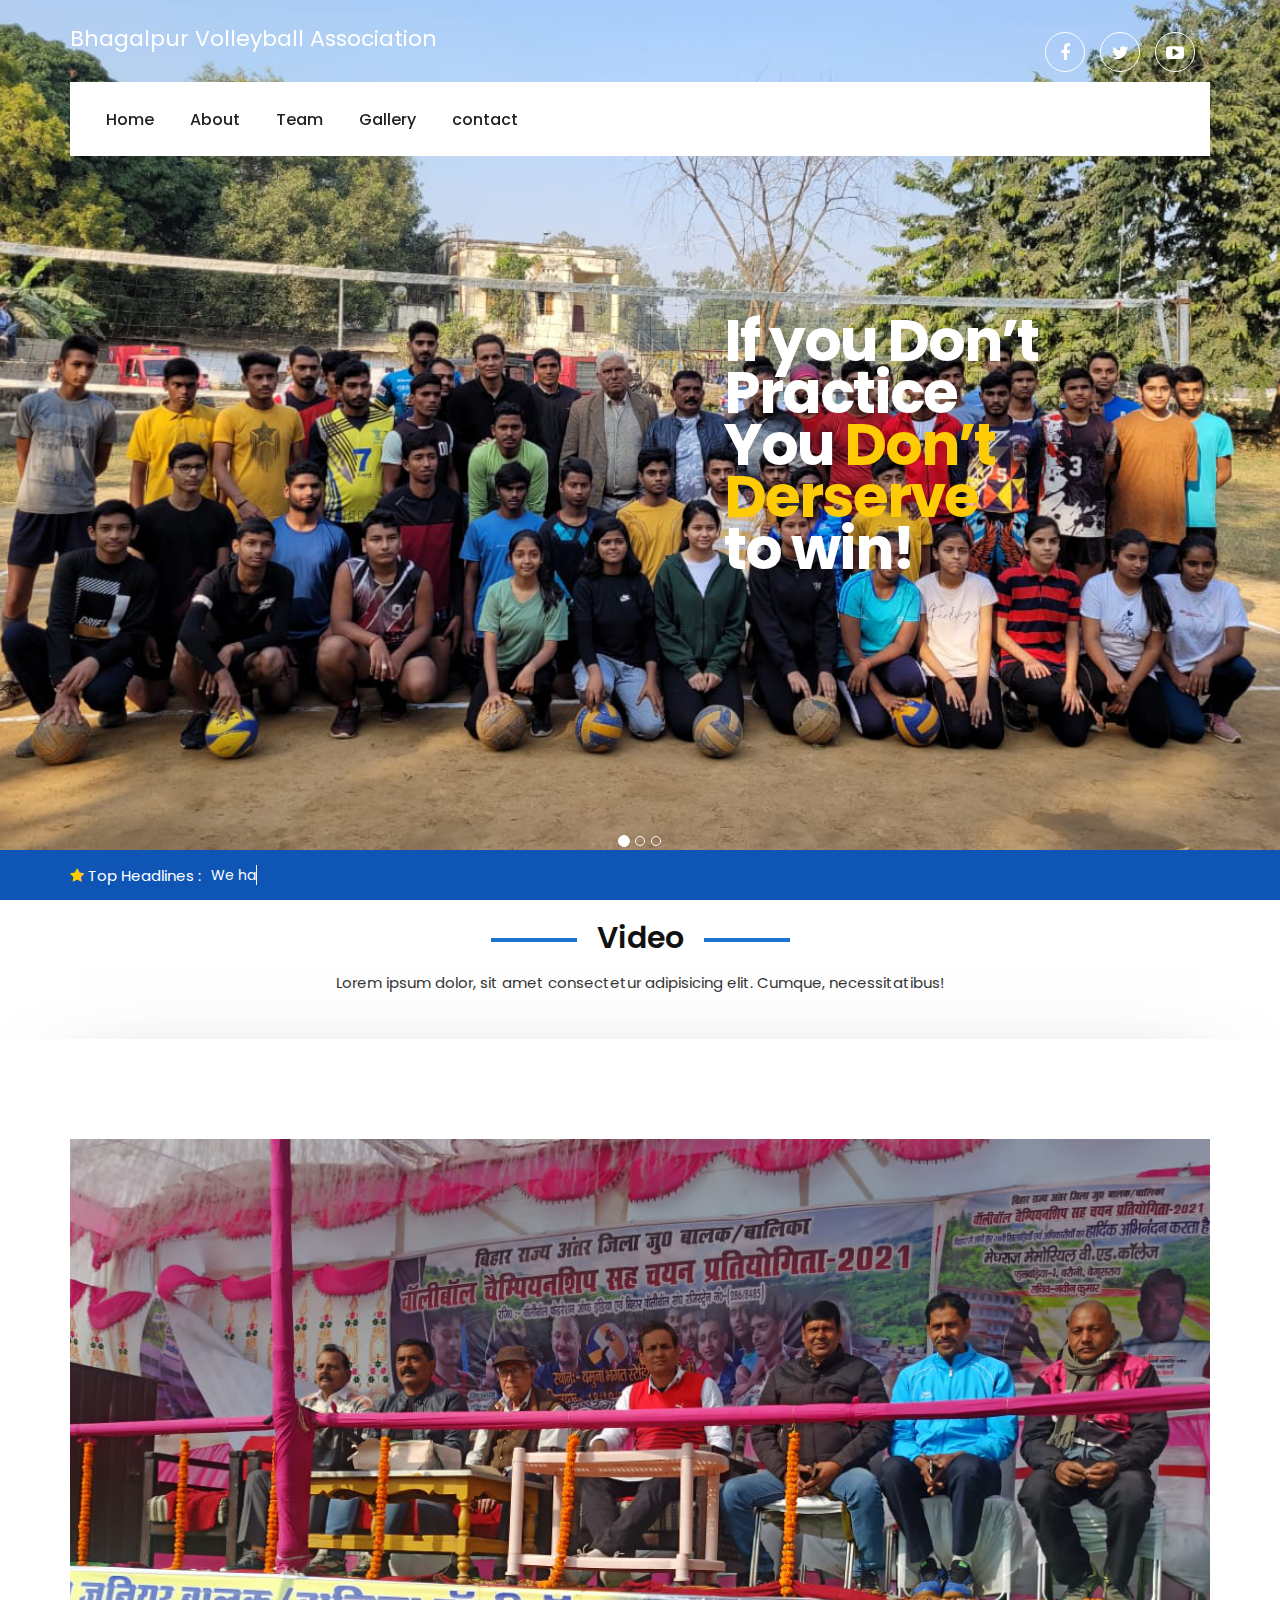
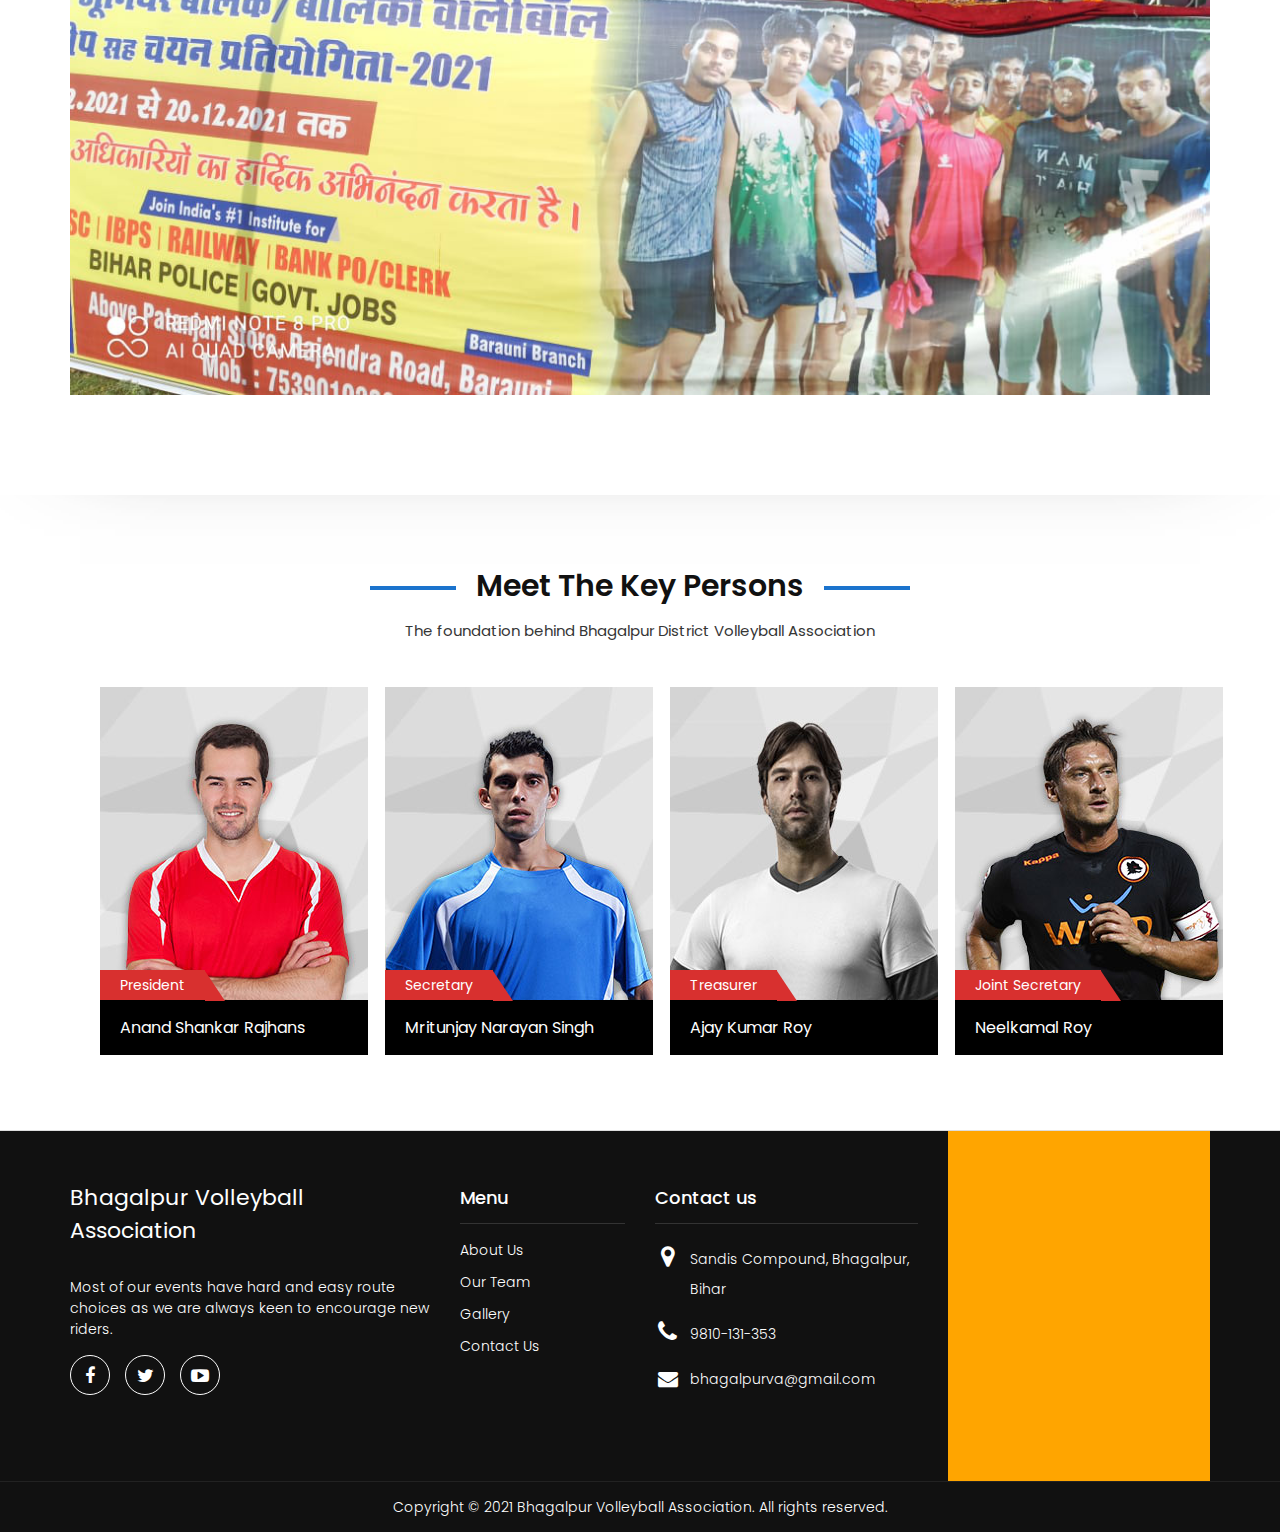
==== commit 315bd801: "fixed text with lorem" ====
--- a/index.html
+++ b/index.html
@@ -188,8 +188,7 @@
                <div class="full">
                   <div class="main-heading sytle-2">
                      <h2>Video</h2>
-                     <p>Sed ut perspiciatis unde omnis iste natus error sit voluptatem accusantium<br>doloremque
-                        laudantium, totam rem aperiam</p>
+                     <p>Lorem ipsum dolor, sit amet consectetur adipisicing elit. Cumque, necessitatibus!</p>
                   </div>
                </div>
             </div>
--- a/css/custom.css
+++ b/css/custom.css
@@ -2,596 +2,695 @@
 	File Name: custom.css 
 /******************************************/
 /** ADD YOUR AWESOME CODES HERE **/
- * {
-    font-family: 'Poppins', sans-serif;
-}
- h1,h2,h3,h4,h5,h6 {
-    font-family: 'Poppins', sans-serif;
-}
- p {
-    font-family: 'Poppins', sans-serif;
-}
- body {
-     overflow-x:hidden;
-}
- .main-container {
-     padding: 10px 15px;
-}
- .skyblue {
-     background-image:url('../images/main-slider-img1.jpg');
-}
- .darkerskyblue {
-     background-image:url('../images/bg1.png');
-}
- .deepskyblue {
-     background-image:url('../images/bg1.png');
-}
- .carousel-indicators {
-     bottom: 0;
-}
- .carousel-control.right, .carousel-control.left {
-     background-image: none;
-}
- div.full-slider .carousel .item {
-     height: 100vh;
-     min-height: 100vh;
-     width: 100%;
-}
- .carousel .icon-container {
-     display: inline-block;
-     font-size: 25px;
-     line-height: 25px;
-     padding: 1em;
-     text-align: center;
-     border-radius: 50%;
-}
- .carousel-caption button {
-     border-color: #00bfff;
-     margin-top: 1em;
+* {
+  font-family: "Poppins", sans-serif;
+}
+h1,
+h2,
+h3,
+h4,
+h5,
+h6 {
+  font-family: "Poppins", sans-serif;
+}
+p {
+  font-family: "Poppins", sans-serif;
+}
+body {
+  overflow-x: hidden;
+}
+.main-container {
+  padding: 10px 15px;
+}
+.skyblue {
+  background-image: url("../images/main-slider-img1.jpg");
+}
+.darkerskyblue {
+  background-image: url("../images/bg1.png");
+}
+.deepskyblue {
+  background-image: url("../images/bg1.png");
+}
+.carousel-indicators {
+  bottom: 0;
+}
+.carousel-control.right,
+.carousel-control.left {
+  background-image: none;
+}
+div.full-slider .carousel .item {
+  height: 100vh;
+  min-height: 100vh;
+  width: 100%;
+}
+.carousel .icon-container {
+  display: inline-block;
+  font-size: 25px;
+  line-height: 25px;
+  padding: 1em;
+  text-align: center;
+  border-radius: 50%;
+}
+.carousel-caption button {
+  border-color: #00bfff;
+  margin-top: 1em;
 }
 /* Animation delays */
- .carousel-caption h3:first-child {
-     animation-delay: 1s;
-}
- .carousel-caption h3:nth-child(2) {
-     animation-delay: 2s;
-}
- .carousel-caption button {
-     animation-delay: 3s;
-}
- .full-slider div.item {
-     background-size: cover;
-     background-position: center center;
-}
- h1 {
-     text-align: center;
-     margin-bottom: 30px;
-     font-size: 30px;
-     font-weight: bold;
-}
- .p {
-     padding-top: 125px;
-     text-align: center;
-}
- .p a {
-     text-decoration: underline;
-}
- .item {
-     display: none;
-     position: relative;
-     .transition(s ease-in-out left);
-}
- .slider-contant h3 {
-     font-size: 58px;
-     font-weight: 700;
-     text-shadow: none;
-     color: #fff;
-     text-align: left;
-     line-height: 52px;
-     letter-spacing: -2px;
-}
- #carousel-example-generic .carousel-caption {
-     right: 10%;
-     left: 10%;
-     padding-bottom: 30px;
-}
- .color-yellow {
-     color:#ffcb05;
-}
- .carousel-caption p {
-     font-size: 15px;
-     text-align: left;
-     font-weight: 400;
-     color: #fff;
-     line-height: 24px;
-}
- .btn.btn-primary.btn-lg {
-     float: left;
-     background: #1c72ce;
-     font-size: 15px;
-     text-transform: uppercase;
-     min-width: 160px;
-     height: 50px;
-     border-radius: 5px;
-}
- .btn.btn-primary.btn-lg:hover,.btn.btn-primary.btn-lg:focus {
-     background:#d8302f;
-}
- #carousel-example-generic .carousel-caption {
-     position: absolute;
-     right: 5%;
-     bottom: 0;
-     left: 0;
-     z-index: 10;
-     padding: 0;
-     padding-bottom: 0px;
-     color: #fff;
-     text-align: center;
-     text-shadow: 0 1px 2px rgba(0,0,0,.6);
-     height: 100%;
-     display: flex;
-     align-items: center;
-}
- header {
-     float: left;
-     width: 100%;
-     position: absolute;
-     z-index: 1;
-     top: 0;
-     min-height: 150px;
-}
- .social-icons li a {
-     height: 40px;
-     width: 40px;
-     background: none;
-     border: 1px solid #fff;
-     color: #fff;
-     border-radius: 100%;
-     text-align: center;
-     line-height: 40px;
-     font-size: 18px;
-     float: left;
-}
- .social-icons {
-     list-style: none;
-     float: left;
-     width: auto;
-     padding: 0;
-     margin: 0;
-}
- .social-icons li {
-     float: left;
-     margin: 0 15px 0 0;
-}
- .header-top {
-     margin: 15px 0 10px;
-     float: right;
-     width: 100%;
-}
- .social-icons li a:hover,.social-icons li a:focus {
-     border-color:#d8302f;
-    background:#d8302f;
-    color:#fff !important;
-}
- .login {
-     float: right;
-     margin: 0;
-     padding: 0;
-     list-style: none;
-}
- .login li {
-     float: left;
-     margin: 0 0 0 10px;
-     font-weight: 500;
-}
- .login li a {
-     padding: 9px 25px;
-     color: #fff;
-     font-size: 13px;
-     background: #d8302f;
-     border-radius: 50px;
-     float: left;
-}
- .login li a:hover, .login li a:focus {
-     background: #fff;
-     color: #333;
-}
- .login li a i {
-     margin: 0 5px 0 0;
-     font-size:15px;
-}
- .header-bottom {
-     float: left;
-     width: 100%;
-}
- .logo {
-     float: left;
-     padding: 7px 0 6px;
-     margin: 0 0 0 0px;
-     position: relative;
-}
- .menu {
-     float: left;
-     width: 100%;
-     min-height: auto;
-     background: #fff;
-}
- .main-menu-section {
-     float: right;
-     width: 100%;
-     padding: 0;
-}
- .right_top_section {
-     float: right;
-     padding: 17px 0 0;
+.carousel-caption h3:first-child {
+  animation-delay: 1s;
+}
+.carousel-caption h3:nth-child(2) {
+  animation-delay: 2s;
+}
+.carousel-caption button {
+  animation-delay: 3s;
+}
+.full-slider div.item {
+  background-size: cover;
+  background-position: center center;
+}
+h1 {
+  text-align: center;
+  margin-bottom: 30px;
+  font-size: 30px;
+  font-weight: bold;
+}
+.p {
+  padding-top: 125px;
+  text-align: center;
+}
+.p a {
+  text-decoration: underline;
+}
+.item {
+  display: none;
+  position: relative;
+  .transition(s ease-in-out left);
+}
+.slider-contant h3 {
+  font-size: 58px;
+  font-weight: 700;
+  text-shadow: none;
+  color: #fff;
+  text-align: left;
+  line-height: 52px;
+  letter-spacing: -2px;
+}
+#carousel-example-generic .carousel-caption {
+  right: 10%;
+  left: 10%;
+  padding-bottom: 30px;
+}
+.color-yellow {
+  color: #ffcb05;
+}
+.carousel-caption p {
+  font-size: 15px;
+  text-align: left;
+  font-weight: 400;
+  color: #fff;
+  line-height: 24px;
+}
+.btn.btn-primary.btn-lg {
+  float: left;
+  background: #1c72ce;
+  font-size: 15px;
+  text-transform: uppercase;
+  min-width: 160px;
+  height: 50px;
+  border-radius: 5px;
+}
+.btn.btn-primary.btn-lg:hover,
+.btn.btn-primary.btn-lg:focus {
+  background: #d8302f;
+}
+#carousel-example-generic .carousel-caption {
+  position: absolute;
+  right: 5%;
+  bottom: 0;
+  left: 0;
+  z-index: 10;
+  padding: 0;
+  padding-bottom: 0px;
+  color: #fff;
+  text-align: center;
+  text-shadow: 0 1px 2px rgba(0, 0, 0, 0.6);
+  height: 100%;
+  display: flex;
+  align-items: center;
+}
+header {
+  float: left;
+  width: 100%;
+  position: absolute;
+  z-index: 1;
+  top: 0;
+  min-height: 150px;
+}
+.social-icons li a {
+  height: 40px;
+  width: 40px;
+  background: none;
+  border: 1px solid #fff;
+  color: #fff;
+  border-radius: 100%;
+  text-align: center;
+  line-height: 40px;
+  font-size: 18px;
+  float: left;
+}
+.social-icons {
+  list-style: none;
+  float: left;
+  width: auto;
+  padding: 0;
+  margin: 0;
+}
+.social-icons li {
+  float: left;
+  margin: 0 15px 0 0;
+}
+.header-top {
+  margin: 15px 0 10px;
+  float: right;
+  width: 100%;
+}
+.social-icons li a:hover,
+.social-icons li a:focus {
+  border-color: #d8302f;
+  background: #d8302f;
+  color: #fff !important;
+}
+.login {
+  float: right;
+  margin: 0;
+  padding: 0;
+  list-style: none;
+}
+.login li {
+  float: left;
+  margin: 0 0 0 10px;
+  font-weight: 500;
+}
+.login li a {
+  padding: 9px 25px;
+  color: #fff;
+  font-size: 13px;
+  background: #d8302f;
+  border-radius: 50px;
+  float: left;
+}
+.login li a:hover,
+.login li a:focus {
+  background: #fff;
+  color: #333;
+}
+.login li a i {
+  margin: 0 5px 0 0;
+  font-size: 15px;
+}
+.header-bottom {
+  float: left;
+  width: 100%;
+}
+.logo {
+  float: left;
+  padding: 7px 0 6px;
+  margin: 0 0 0 0px;
+  position: relative;
+}
+.menu {
+  float: left;
+  width: 100%;
+  min-height: auto;
+  background: #fff;
+}
+.main-menu-section {
+  float: right;
+  width: 100%;
+  padding: 0;
+}
+.right_top_section {
+  float: right;
+  padding: 17px 0 0;
 }
 /** mega menu **/
- .mega-dropdown {
-     position: static !important;
-}
- .mega-dropdown-menu {
-     padding: 20px 0px;
-     width: 100%;
-     box-shadow: none;
-     -webkit-box-shadow: none;
-}
- .mega-dropdown-menu > li > ul {
-     padding: 0;
-     margin: 0;
-}
- .mega-dropdown-menu > li > ul > li {
-     list-style: none;
-}
- .mega-dropdown-menu > li > ul > li > a {
-     display: block;
-     color: #222;
-     padding: 3px 5px;
-}
- .mega-dropdown-menu > li ul > li > a:hover, .mega-dropdown-menu > li ul > li > a:focus {
-     text-decoration: none;
-}
- .mega-dropdown-menu .dropdown-header {
-     font-size: 17px;
-     color: #222;
-     padding: 0;
-     line-height: 30px;
-     font-weight: 600;
-     float: left;
-     width: 100%;
-     margin-bottom: 5px !important;
-     text-transform: uppercase;
-}
- .carousel-control {
-     width: 30px;
-     height: 30px;
-     top: -35px;
-}
- .left.carousel-control {
-     right: 30px;
-     left: inherit;
-}
- .carousel-control .glyphicon-chevron-left, .carousel-control .glyphicon-chevron-right {
-     font-size: 12px;
-     background-color: #fff;
-     line-height: 30px;
-     text-shadow: none;
-     color: #333;
-     border: none;
-}
- .menu .navbar-header {
-     float: left;
-     display: none;
-}
- .main-menu-section .navbar.navbar-inverse {
-     background: transparent;
-     border: none;
-     margin: 0;
-     float: left;
-     width: auto;
-}
- .main-menu-section .navbar.navbar-inverse .navbar-collapse {
-     padding: 0;
-}
- .main-menu-section .navbar.navbar-inverse .navbar-collapse ul.nav.navbar-nav {
-     float: left;
-     margin: 0 18px 0;
-}
- .navbar.navbar-inverse .navbar-collapse ul.nav.navbar-nav li {
-     float:left;
-}
- .navbar.navbar-inverse ul.nav.navbar-nav li a {
-     float: left;
-     padding: 28px 18px 26px;
-     color: #222;
-     font-weight: 500;
-     font-size: 16px;
-}
- .main-menu-section .navbar.navbar-inverse .navbar-collapse ul.nav.navbar-nav li ul li a {
-    border:none;
-}
- .main-menu-section .navbar.navbar-inverse .navbar-collapse ul.nav.navbar-nav li.active a, .main-menu-section .navbar.navbar-inverse .navbar-collapse ul.nav.navbar-nav li a:hover, .main-menu-section .navbar.navbar-inverse .navbar-collapse ul.nav.navbar-nav li a:focus {
-    border-color:#d8302f;
-}
- .main-menu-section .navbar.navbar-inverse .navbar-collapse ul.nav.navbar-nav li a span.caret {
-     display:none;
-}
- .main-menu-section .navbar.navbar-inverse .navbar-collapse ul.nav.navbar-nav li:hover, .main-menu-section .navbar.navbar-inverse .navbar-collapse ul.nav.navbar-nav li:focus {
-     background:#fff;
-}
- .navbar-inverse .navbar-nav > .open > a, .navbar-inverse .navbar-nav > .open > a:focus, .navbar-inverse .navbar-nav > .open > a:hover {
-     color: #fff;
-     background-color: transparent;
-}
- .main-menu-section .navbar.navbar-inverse .navbar-collapse ul.nav.navbar-nav li {
-     float: left;
-     margin: 0;
-}
- .navbar-inverse .navbar-nav > .active > a, .navbar-inverse .navbar-nav > .active > a:focus, .navbar-inverse .navbar-nav > .active > a:hover {
-     color: #fff;
-     background-color: transparent;
-}
- .main-menu-section .navbar.navbar-inverse .navbar-collapse ul.nav.navbar-nav li li {
-     margin: 0;
-}
- .main-menu-section .navbar.navbar-inverse .navbar-collapse ul.nav.navbar-nav li ul li a {
-     padding: 0;
-}
- .main-menu-section .navbar.navbar-inverse .navbar-collapse ul.nav.navbar-nav li ul li a.carousel-control {
-     position: absolute;
-     top: 0;
-}
- .main-menu-section .navbar.navbar-inverse .navbar-collapse ul.nav.navbar-nav li ul li a.left.carousel-control {
-     right: 45px;
-     left: inherit;
-}
- .menu-inner {
-     float: left;
-     width: 100%;
-}
- .main-menu-section .navbar.navbar-inverse .navbar-collapse ul.nav.navbar-nav li ul.menu-inner li {
-     float: left;
-     width: 100%;
-     padding: 0;
-}
- .dropdown-menu.mega-dropdown-menu ul li {
-     float: left;
-     width: 100%;
-     padding: 0;
-}
- div.main-menu-section div.menu nav.navbar ul.nav li ul.dropdown-menu.mega-dropdown-menu ul li a {
-     text-transform: none;
-     font-weight: 400;
-     font-size: 14px;
-     margin: 5px 0;
-}
- #menCollection {
-     float: left;
-     width: 100%;
-}
- div.menu .dropdown-menu {
-     height: 400px;
-     width: 147.2%;
-     top: 70px;
-}
- div.menu .dropdown-menu {
-     border: none;
-     border-top: solid #ddd 1px;
-}
- .navbar.navbar-inverse .navbar-collapse ul.nav.navbar-nav li a {
-     opacity: 1;
-     border: none;
-     box-shadow: none;
-}
- .navbar.navbar-inverse .navbar-collapse ul.nav.navbar-nav li a:hover, .navbar.navbar-inverse .navbar-collapse ul.nav.navbar-nav li a:focus {
-     color: #d8302f;
+.mega-dropdown {
+  position: static !important;
+}
+.mega-dropdown-menu {
+  padding: 20px 0px;
+  width: 100%;
+  box-shadow: none;
+  -webkit-box-shadow: none;
+}
+.mega-dropdown-menu > li > ul {
+  padding: 0;
+  margin: 0;
+}
+.mega-dropdown-menu > li > ul > li {
+  list-style: none;
+}
+.mega-dropdown-menu > li > ul > li > a {
+  display: block;
+  color: #222;
+  padding: 3px 5px;
+}
+.mega-dropdown-menu > li ul > li > a:hover,
+.mega-dropdown-menu > li ul > li > a:focus {
+  text-decoration: none;
+}
+.mega-dropdown-menu .dropdown-header {
+  font-size: 17px;
+  color: #222;
+  padding: 0;
+  line-height: 30px;
+  font-weight: 600;
+  float: left;
+  width: 100%;
+  margin-bottom: 5px !important;
+  text-transform: uppercase;
+}
+.carousel-control {
+  width: 30px;
+  height: 30px;
+  top: -35px;
+}
+.left.carousel-control {
+  right: 30px;
+  left: inherit;
+}
+.carousel-control .glyphicon-chevron-left,
+.carousel-control .glyphicon-chevron-right {
+  font-size: 12px;
+  background-color: #fff;
+  line-height: 30px;
+  text-shadow: none;
+  color: #333;
+  border: none;
+}
+.menu .navbar-header {
+  float: left;
+  display: none;
+}
+.main-menu-section .navbar.navbar-inverse {
+  background: transparent;
+  border: none;
+  margin: 0;
+  float: left;
+  width: auto;
+}
+.main-menu-section .navbar.navbar-inverse .navbar-collapse {
+  padding: 0;
+}
+.main-menu-section .navbar.navbar-inverse .navbar-collapse ul.nav.navbar-nav {
+  float: left;
+  margin: 0 18px 0;
+}
+.navbar.navbar-inverse .navbar-collapse ul.nav.navbar-nav li {
+  float: left;
+}
+.navbar.navbar-inverse ul.nav.navbar-nav li a {
+  float: left;
+  padding: 28px 18px 26px;
+  color: #222;
+  font-weight: 500;
+  font-size: 16px;
+}
+.main-menu-section
+  .navbar.navbar-inverse
+  .navbar-collapse
+  ul.nav.navbar-nav
+  li
+  ul
+  li
+  a {
+  border: none;
+}
+.main-menu-section
+  .navbar.navbar-inverse
+  .navbar-collapse
+  ul.nav.navbar-nav
+  li.active
+  a,
+.main-menu-section
+  .navbar.navbar-inverse
+  .navbar-collapse
+  ul.nav.navbar-nav
+  li
+  a:hover,
+.main-menu-section
+  .navbar.navbar-inverse
+  .navbar-collapse
+  ul.nav.navbar-nav
+  li
+  a:focus {
+  border-color: #d8302f;
+}
+.main-menu-section
+  .navbar.navbar-inverse
+  .navbar-collapse
+  ul.nav.navbar-nav
+  li
+  a
+  span.caret {
+  display: none;
+}
+.main-menu-section
+  .navbar.navbar-inverse
+  .navbar-collapse
+  ul.nav.navbar-nav
+  li:hover,
+.main-menu-section
+  .navbar.navbar-inverse
+  .navbar-collapse
+  ul.nav.navbar-nav
+  li:focus {
+  background: #fff;
+}
+.navbar-inverse .navbar-nav > .open > a,
+.navbar-inverse .navbar-nav > .open > a:focus,
+.navbar-inverse .navbar-nav > .open > a:hover {
+  color: #fff;
+  background-color: transparent;
+}
+.main-menu-section
+  .navbar.navbar-inverse
+  .navbar-collapse
+  ul.nav.navbar-nav
+  li {
+  float: left;
+  margin: 0;
+}
+.navbar-inverse .navbar-nav > .active > a,
+.navbar-inverse .navbar-nav > .active > a:focus,
+.navbar-inverse .navbar-nav > .active > a:hover {
+  color: #fff;
+  background-color: transparent;
+}
+.main-menu-section
+  .navbar.navbar-inverse
+  .navbar-collapse
+  ul.nav.navbar-nav
+  li
+  li {
+  margin: 0;
+}
+.main-menu-section
+  .navbar.navbar-inverse
+  .navbar-collapse
+  ul.nav.navbar-nav
+  li
+  ul
+  li
+  a {
+  padding: 0;
+}
+.main-menu-section
+  .navbar.navbar-inverse
+  .navbar-collapse
+  ul.nav.navbar-nav
+  li
+  ul
+  li
+  a.carousel-control {
+  position: absolute;
+  top: 0;
+}
+.main-menu-section
+  .navbar.navbar-inverse
+  .navbar-collapse
+  ul.nav.navbar-nav
+  li
+  ul
+  li
+  a.left.carousel-control {
+  right: 45px;
+  left: inherit;
+}
+.menu-inner {
+  float: left;
+  width: 100%;
+}
+.main-menu-section
+  .navbar.navbar-inverse
+  .navbar-collapse
+  ul.nav.navbar-nav
+  li
+  ul.menu-inner
+  li {
+  float: left;
+  width: 100%;
+  padding: 0;
+}
+.dropdown-menu.mega-dropdown-menu ul li {
+  float: left;
+  width: 100%;
+  padding: 0;
+}
+div.main-menu-section
+  div.menu
+  nav.navbar
+  ul.nav
+  li
+  ul.dropdown-menu.mega-dropdown-menu
+  ul
+  li
+  a {
+  text-transform: none;
+  font-weight: 400;
+  font-size: 14px;
+  margin: 5px 0;
+}
+#menCollection {
+  float: left;
+  width: 100%;
+}
+div.menu .dropdown-menu {
+  height: 400px;
+  width: 147.2%;
+  top: 70px;
+}
+div.menu .dropdown-menu {
+  border: none;
+  border-top: solid #ddd 1px;
+}
+.navbar.navbar-inverse .navbar-collapse ul.nav.navbar-nav li a {
+  opacity: 1;
+  border: none;
+  box-shadow: none;
+}
+.navbar.navbar-inverse .navbar-collapse ul.nav.navbar-nav li a:hover,
+.navbar.navbar-inverse .navbar-collapse ul.nav.navbar-nav li a:focus {
+  color: #d8302f;
 }
 /** search bar **/
- .stylish-input-group .form-control{
-     border-right:0;
-     box-shadow:0 0 0;
-     border-color:#ccc;
-}
- .stylish-input-group button{
-     border:0;
-     background:transparent;
-}
- .search-bar {
-     float: right;
-}
- #imaginary_container {
-     float: left;
-     width: 100%;
-}
- #imaginary_container input.form-control {
-     float: left;
-     width: 100%;
-     border: none;
-     padding: 12px 21px 12px;
-     min-height: auto;
-     height: auto;
-     border-radius: 0px;
-     font-style: italic;
-     font-weight: 300;
-     font-size: 18px;
-     background: ;
-     border: solid #d8302f 2px;
-}
- .search-bar {
-     float: right;
-     width: 30%;
-     padding: 10px;
-}
- .news {
-     float: left;
-     width: 100%;
-     min-height: 50px;
-     background: #0e55b6;
-     position: absolute;
-     bottom: 0;
-     padding: 6px 0;
-}
- .heading-slider .headline {
-     float: left;
-     margin: 0;
-     font-size: 15px;
-     font-weight: 400;
-     color: #fff;
-}
- .heading-slider b {
-     height: 25px;
-     margin: 3px 0 0 15px;
-     font-weight: 400;
-}
- .heading-slider {
-     float: left;
-     width: 100%;
-     padding: 6px 0 0;
-}
- .typewrite {
-     color: #fff;
-     font-weight: 400;
-     font-size: 14px;
-     float: left;
-}
- .heading-slider h1 {
-     float: left;
-     margin: 3px 0 0 10px;
-     padding: 0;
-}
- .headline i {
-     color: #ffcb05;
-}
- .full-slider {
-     position: relative;
-}
- div.full-slider .carousel-indicators {
-     bottom: 45px;
-     margin-bottom: 0;
-}
- .full {
-     float: left;
-     width: 100%;
-     margin: 0;
-     padding: 0;
-}
- .team-btw-match ul {
-     margin: 0;
-     padding: 0;
-     list-style: none;
-}
- .team-btw-match ul li {
-     float: left;
-     text-align: center;
-}
- .team-btw-match {
-     float: left;
-     width: 100%;
-     display: block;
-     justify-content: center;
-     padding: 10px 0 0;
-}
- .team-btw-match ul {
-     position: relative;
-     float: left;
-     width: 100%;
-}
- .team-btw-match ul li span {
-     float: left;
-     width: 100%;
-     font-size: 18px;
-     font-weight: 600;
-}
- .vs {
-     display: flex;
-     height: 100%;
-     align-items: center;
-}
- .team-btw-match li.vs span {
-     background: #000;
-     float: left;
-     color: #fff;
-     padding: 0 6px;
-     border-radius: 100%;
-     font-weight: 500;
-     font-size: 16px;
-}
- .matchs-vs {
-     float: left;
-     width: 100%;
-     background: #d8302f;
-     color: #fff;
-     min-height: 220px;
-     padding: 90px 0;
-     justify-content: center;
-     display: flex;
-}
- .matchs-info {
-     float: left;
-     width: 100%;
-     background: #ffcb05;
-}
- .about-us {
-     float: left;
-     width: 100%;
-     background: url('../images/banner1.png');
-     min-height: 220px;
-     background-position: center center;
-     background-size: cover;
-}
- .about-us:after {
-     background:rgba(0,0,0.25);
-     display:flex;
-     justify-content:center;
-     align-items:center;
-     height:100%;
-     position:absolute;
-     top:0;
-    left:0;
-     content:"";
-}
- .right-match-time {
-     text-align: center;
-     padding: 63px 0 62px;
-     background: url('../images/match-start-img.png');
-     background-size: cover;
-     color: #fff;
-     background-repeat: no-repeat;
-     background-position: center bottom;
-     min-height: 220px;
-}
- .full {
-     position:relative;
-}
- .right-match-time h2 {
-     color: #fff;
-     text-transform: capitalize;
-     font-weight: 600;
-     font-size: 60px;
-     line-height: 55px;
-     padding: 0;
-     margin-bottom: 20px;
-}
- .right-match-time ul {
-     margin: 0 auto 0;
-     border: 1px solid rgba(255, 255, 255, 0.5);
-     display: inline-block;
-     padding: 10px 20px;
-     list-style: none;
-     float: none;
-     width: auto;
-}
- .right-match-time ul li {
-     font-size: 30px;
-     color: #fff;
-     float: left;
-     margin: 0 10px;
-     text-shadow: 1px 1px 1px #000;
-}
- .right-match-time > span {
-     display: block;
-     font-size: 20px;
-     color: #fff;
-     text-shadow: 1px 1px 2px rgba(0,0,0,0.5);
+.stylish-input-group .form-control {
+  border-right: 0;
+  box-shadow: 0 0 0;
+  border-color: #ccc;
+}
+.stylish-input-group button {
+  border: 0;
+  background: transparent;
+}
+.search-bar {
+  float: right;
+}
+#imaginary_container {
+  float: left;
+  width: 100%;
+}
+#imaginary_container input.form-control {
+  float: left;
+  width: 100%;
+  border: none;
+  padding: 12px 21px 12px;
+  min-height: auto;
+  height: auto;
+  border-radius: 0px;
+  font-style: italic;
+  font-weight: 300;
+  font-size: 18px;
+  background: ;
+  border: solid #d8302f 2px;
+}
+.search-bar {
+  float: right;
+  width: 30%;
+  padding: 10px;
+}
+.news {
+  float: left;
+  width: 100%;
+  min-height: 50px;
+  background: #0e55b6;
+  position: absolute;
+  bottom: 0;
+  padding: 6px 0;
+}
+.heading-slider .headline {
+  float: left;
+  margin: 0;
+  font-size: 15px;
+  font-weight: 400;
+  color: #fff;
+}
+.heading-slider b {
+  height: 25px;
+  margin: 3px 0 0 15px;
+  font-weight: 400;
+}
+.heading-slider {
+  float: left;
+  width: 100%;
+  padding: 6px 0 0;
+}
+.typewrite {
+  color: #fff;
+  font-weight: 400;
+  font-size: 14px;
+  float: left;
+}
+.heading-slider h1 {
+  float: left;
+  margin: 3px 0 0 10px;
+  padding: 0;
+}
+.headline i {
+  color: #ffcb05;
+}
+.full-slider {
+  position: relative;
+}
+div.full-slider .carousel-indicators {
+  bottom: 45px;
+  margin-bottom: 0;
+}
+.full {
+  float: left;
+  width: 100%;
+  margin: 0;
+  padding: 0;
+}
+.team-btw-match ul {
+  margin: 0;
+  padding: 0;
+  list-style: none;
+}
+.team-btw-match ul li {
+  float: left;
+  text-align: center;
+}
+.team-btw-match {
+  float: left;
+  width: 100%;
+  display: block;
+  justify-content: center;
+  padding: 10px 0 0;
+}
+.team-btw-match ul {
+  position: relative;
+  float: left;
+  width: 100%;
+}
+.team-btw-match ul li span {
+  float: left;
+  width: 100%;
+  font-size: 18px;
+  font-weight: 600;
+}
+.vs {
+  display: flex;
+  height: 100%;
+  align-items: center;
+}
+.team-btw-match li.vs span {
+  background: #000;
+  float: left;
+  color: #fff;
+  padding: 0 6px;
+  border-radius: 100%;
+  font-weight: 500;
+  font-size: 16px;
+}
+.matchs-vs {
+  float: left;
+  width: 100%;
+  background: #d8302f;
+  color: #fff;
+  min-height: 220px;
+  padding: 90px 0;
+  justify-content: center;
+  display: flex;
+}
+.matchs-info {
+  float: left;
+  width: 100%;
+  background: #ffcb05;
+}
+.about-us {
+  float: left;
+  width: 100%;
+  background: url("../images/banner1.png");
+  min-height: 220px;
+  background-position: center center;
+  background-size: cover;
+}
+.about-us:after {
+  background: rgba(0, 0, 0.25);
+  display: flex;
+  justify-content: center;
+  align-items: center;
+  height: 100%;
+  position: absolute;
+  top: 0;
+  left: 0;
+  content: "";
+}
+.right-match-time {
+  text-align: center;
+  padding: 63px 0 62px;
+  background: url("../images/match-start-img.png");
+  background-size: cover;
+  color: #fff;
+  background-repeat: no-repeat;
+  background-position: center bottom;
+  min-height: 220px;
+}
+.full {
+  position: relative;
+}
+.right-match-time h2 {
+  color: #fff;
+  text-transform: capitalize;
+  font-weight: 600;
+  font-size: 60px;
+  line-height: 55px;
+  padding: 0;
+  margin-bottom: 20px;
+}
+.right-match-time ul {
+  margin: 0 auto 0;
+  border: 1px solid rgba(255, 255, 255, 0.5);
+  display: inline-block;
+  padding: 10px 20px;
+  list-style: none;
+  float: none;
+  width: auto;
+}
+.right-match-time ul li {
+  font-size: 30px;
+  color: #fff;
+  float: left;
+  margin: 0 10px;
+  text-shadow: 1px 1px 1px #000;
+}
+.right-match-time > span {
+  display: block;
+  font-size: 20px;
+  color: #fff;
+  text-shadow: 1px 1px 2px rgba(0, 0, 0, 0.5);
 }
 /** .right-match-time::after {
      content: "";
@@ -603,1429 +702,1449 @@
      background: rgba(0,0,0,.3);
 }
  **/
- .right-match-time ul, .right-match-time h2, .right-match-time span {
-     position: relative;
-     z-index: 1;
+.right-match-time ul,
+.right-match-time h2,
+.right-match-time span {
+  position: relative;
+  z-index: 1;
 }
 /** end search bar **/
- div.menu div.search-bar .input-group-addon {
-     background: #d8302f;
-     border: none;
-     border-radius: 0;
-     color: #fff;
-     font-size: 20px;
-     height: auto;
-     padding: 14px 16px;
-}
- footer#footer {
-     min-height: auto;
-     background: #111;
-     float: left;
-     width: 100%;
-     padding: 0;
-     border-top: solid #ddd 1px;
-     position: relative;
-     background-position: center top;
-     background-size: cover;
-}
- section#contant {
-     float: left;
-     width: 100%;
-     padding: 50px 0 25px;
-     background: #fff;
-}
- #sidebar {
-     float: left;
-     width: 100%;
-     background: #fff;
-     min-height: auto;
-     padding: 0;
-     box-shadow: 0 10px 20px -25px rgba(50,50,50,1);
-     border: solid #e1e1e1 1px;
-     margin-bottom: 25px;
-}
- aside#sidebar h3 {
-     font-size: 16px;
-     color: #363636;
-     float: left;
-     margin: 10px 0;
-     padding: 0 15px;
-     font-weight: 600;
-}
- aside#sidebar .team-btw-match ul li:first-child {
-     float: left;
-}
- aside#sidebar .team-btw-match ul li span {
-     color: #222;
-     text-transform: capitalize;
-     font-weight: 600;
-     display: block;
-     font-size: 14px;
-}
- aside#sidebar .team-btw-match ul li {
-     width: 41%;
-     text-align: center;
-     float: right;
-}
- aside#sidebar .team-btw-match.style-2 ul li span {
-     color: #222;
-}
- aside#sidebar .macth-fixture ul {
-     padding: 15px 0;
-     overflow: hidden;
-     border-bottom: 1px solid #e1e1e1;
-}
- aside#sidebar .team-btw-match ul {
-     position: relative;
-     padding: 10px 0;
-     display: flex;
-}
- .team-btw-match ul:nth-child(2n+2) {
-     background: #f6f6f6;
-}
- .feature-matchs table {
-     font-size: 13px;
-     margin: 0;
-     color: #333;
-}
- .feature-matchs td img {
-     margin: 0 5px 0 0;
-}
- .matchs-vs li.vs {
-     margin: 50px 0 0;
-}
- section#contant h4.heading-side-bar-2 {
-     float: left;
-     width: 100%;
-     padding: 10px 15px;
-     font-size: 15px;
-     border-top: solid #eee 2px;
-     font-weight: 400;
-}
- .top-story {
-     padding: 30px 0;
-}
- .content-widget {
-     border: 1px solid #e1e1e1;
-     margin: 0 0 30px;
-     background: #fff;
-     -webkit-box-shadow: 1px 1px 2px 0px rgba(50, 50, 50, 0.21);
-     -moz-box-shadow: 1px 1px 2px 0px rgba(50, 50, 50, 0.21);
-     box-shadow: 1px 1px 2px 0px rgba(50, 50, 50, 0.21);
-     float: left;
-     width: 100%;
-}
- .top-stroy-header {
-     padding: 0 30px;
-}
- .top-story h2 {
-     font-size: 20px;
-     position: relative;
-     font-weight: 600;
-     margin: 0 0 10px;
-     text-transform: capitalize;
-}
- .top-story .date {
-     display: block;
-     border-bottom: 3px solid #000;
-     padding: 0 0 10px;
-     margin: 0 0 20px;
-     font-size: 14px;
-}
- .top-story h2 {
-     font-size: 19px;
-     position: relative;
-     font-weight: 600;
-     margin: 0;
-     text-transform: capitalize;
-     padding: 0;
-}
- .other-stroies li {
-     position: relative;
-     margin: 7px 0;
-}
- .other-stroies li a {
-     padding: 9px 30px;
-     color: #555;
-     font-weight: 400;
-     font-size: 14px;
-}
- .other-stroies li::before {
-     content: "\f105";
-     font-family: fontawesome;
-     position: absolute;
-     left: 15px;
-     top: 50%;
-     margin: -10px 0 0;
-}
- ul {
-     margin: 0;
-     padding: 0;
-     list-style: none;
-}
- .other-stroies {
-     float: left;
-     width: 100%;
-     padding-left: 15px;
-}
- .news-post-widget {
-     float: left;
-     width: 100%;
-     margin: 0 0 30px;
-     position: relative;
-     box-shadow: 0 10px 20px -25px rgba(50,50,50,1);
-     border: solid #e1e1e1 1px;
-     padding: 0 0 15px 0;
-}
- .news-post-widget .img-responsive {
-     width: 100%;
-     margin-bottom: 10px;
-}
- .news-post-detail {
-     padding: 5px 20px 10px;
-}
- .news-post-detail .date {
-     font-size: 13px;
-}
- .news-post-detail h2 {
-     font-size: 18px;
-     font-weight: 600;
-     margin: 0;
-     padding: 5px 0 5px;
-}
- .news-post-detail p {
-     font-size: 14px;
-}
- section.main-heading {
-     float: left;
-     width: 100%;
-}
- section.main-heading h2 {
-     float: left;
-     width: 100%;
-     text-align: center;
-     font-size: 25px;
-     line-height: 21px;
-     font-weight: 600;
-     color: #222;
-     padding: 0;
-     margin: 0;
-     position: relative;
-}
- section.main-heading h2::after {
-     width: 50px;
-     height: 4px;
-     background: #d8302f;
-     margin: 15px auto 0;
-     display: block;
-     position: relative;
-     content: "";
-}
- .cont {
-     float: left;
-     width: 100%;
-     min-height: auto;
-     background: #fff;
-     position: relative;
-     margin-top: 35px;
-}
- .footer-widget {
-     float: left;
-     width: 100%;
-     padding: 50px 0 10px;
+div.menu div.search-bar .input-group-addon {
+  background: #d8302f;
+  border: none;
+  border-radius: 0;
+  color: #fff;
+  font-size: 20px;
+  height: auto;
+  padding: 14px 16px;
+}
+footer#footer {
+  min-height: auto;
+  background: #111;
+  float: left;
+  width: 100%;
+  padding: 0;
+  border-top: solid #ddd 1px;
+  position: relative;
+  background-position: center top;
+  background-size: cover;
+}
+section#contant {
+  float: left;
+  width: 100%;
+  padding: 50px 0 25px;
+  background: #fff;
+}
+#sidebar {
+  float: left;
+  width: 100%;
+  background: #fff;
+  min-height: auto;
+  padding: 0;
+  box-shadow: 0 10px 20px -25px rgba(50, 50, 50, 1);
+  border: solid #e1e1e1 1px;
+  margin-bottom: 25px;
+}
+aside#sidebar h3 {
+  font-size: 16px;
+  color: #363636;
+  float: left;
+  margin: 10px 0;
+  padding: 0 15px;
+  font-weight: 600;
+}
+aside#sidebar .team-btw-match ul li:first-child {
+  float: left;
+}
+aside#sidebar .team-btw-match ul li span {
+  color: #222;
+  text-transform: capitalize;
+  font-weight: 600;
+  display: block;
+  font-size: 14px;
+}
+aside#sidebar .team-btw-match ul li {
+  width: 41%;
+  text-align: center;
+  float: right;
+}
+aside#sidebar .team-btw-match.style-2 ul li span {
+  color: #222;
+}
+aside#sidebar .macth-fixture ul {
+  padding: 15px 0;
+  overflow: hidden;
+  border-bottom: 1px solid #e1e1e1;
+}
+aside#sidebar .team-btw-match ul {
+  position: relative;
+  padding: 10px 0;
+  display: flex;
+}
+.team-btw-match ul:nth-child(2n + 2) {
+  background: #f6f6f6;
+}
+.feature-matchs table {
+  font-size: 13px;
+  margin: 0;
+  color: #333;
+}
+.feature-matchs td img {
+  margin: 0 5px 0 0;
+}
+.matchs-vs li.vs {
+  margin: 50px 0 0;
+}
+section#contant h4.heading-side-bar-2 {
+  float: left;
+  width: 100%;
+  padding: 10px 15px;
+  font-size: 15px;
+  border-top: solid #eee 2px;
+  font-weight: 400;
+}
+.top-story {
+  padding: 30px 0;
+}
+.content-widget {
+  border: 1px solid #e1e1e1;
+  margin: 0 0 30px;
+  background: #fff;
+  -webkit-box-shadow: 1px 1px 2px 0px rgba(50, 50, 50, 0.21);
+  -moz-box-shadow: 1px 1px 2px 0px rgba(50, 50, 50, 0.21);
+  box-shadow: 1px 1px 2px 0px rgba(50, 50, 50, 0.21);
+  float: left;
+  width: 100%;
+}
+.top-stroy-header {
+  padding: 0 30px;
+}
+.top-story h2 {
+  font-size: 20px;
+  position: relative;
+  font-weight: 600;
+  margin: 0 0 10px;
+  text-transform: capitalize;
+}
+.top-story .date {
+  display: block;
+  border-bottom: 3px solid #000;
+  padding: 0 0 10px;
+  margin: 0 0 20px;
+  font-size: 14px;
+}
+.top-story h2 {
+  font-size: 19px;
+  position: relative;
+  font-weight: 600;
+  margin: 0;
+  text-transform: capitalize;
+  padding: 0;
+}
+.other-stroies li {
+  position: relative;
+  margin: 7px 0;
+}
+.other-stroies li a {
+  padding: 9px 30px;
+  color: #555;
+  font-weight: 400;
+  font-size: 14px;
+}
+.other-stroies li::before {
+  content: "\f105";
+  font-family: fontawesome;
+  position: absolute;
+  left: 15px;
+  top: 50%;
+  margin: -10px 0 0;
+}
+ul {
+  margin: 0;
+  padding: 0;
+  list-style: none;
+}
+.other-stroies {
+  float: left;
+  width: 100%;
+  padding-left: 15px;
+}
+.news-post-widget {
+  float: left;
+  width: 100%;
+  margin: 0 0 30px;
+  position: relative;
+  box-shadow: 0 10px 20px -25px rgba(50, 50, 50, 1);
+  border: solid #e1e1e1 1px;
+  padding: 0 0 15px 0;
+}
+.news-post-widget .img-responsive {
+  width: 100%;
+  margin-bottom: 10px;
+}
+.news-post-detail {
+  padding: 5px 20px 10px;
+}
+.news-post-detail .date {
+  font-size: 13px;
+}
+.news-post-detail h2 {
+  font-size: 18px;
+  font-weight: 600;
+  margin: 0;
+  padding: 5px 0 5px;
+}
+.news-post-detail p {
+  font-size: 14px;
+}
+section.main-heading {
+  float: left;
+  width: 100%;
+}
+section.main-heading h2 {
+  float: left;
+  width: 100%;
+  text-align: center;
+  font-size: 25px;
+  line-height: 21px;
+  font-weight: 600;
+  color: #222;
+  padding: 0;
+  margin: 0;
+  position: relative;
+}
+section.main-heading h2::after {
+  width: 50px;
+  height: 4px;
+  background: #d8302f;
+  margin: 15px auto 0;
+  display: block;
+  position: relative;
+  content: "";
+}
+.cont {
+  float: left;
+  width: 100%;
+  min-height: auto;
+  background: #fff;
+  position: relative;
+  margin-top: 35px;
+}
+.footer-widget {
+  float: left;
+  width: 100%;
+  padding: 50px 0 10px;
 }
 
 .footer-widget p {
+  font-size: 14px;
+  color: #fff;
+  margin: 20px 0 10px;
+  font-weight: 300;
+  line-height: normal;
+  margin-bottom: 15px;
+}
+.social-icons {
+  margin-top: 0;
+}
+.footer-widget h3 {
+  color: #fff;
+  text-transform: none;
+  font-weight: 500;
+  font-size: 18px;
+  float: left;
+  width: 100%;
+  padding-left: 0;
+  padding-bottom: 0;
+  line-height: 20px;
+  margin-bottom: 10px;
+  border-bottom: solid #333 1px;
+  padding-bottom: 15px;
+  padding-top: 7px;
+}
+.footer-menu {
+  float: left;
+  width: 100%;
+  margin: 0;
+  padding: 0;
+  line-height: 32px;
+}
+.contact-footer {
+  float: left;
+  width: 100%;
+  position: relative;
+  height: 100%;
+  background: orange;
+  top: 0;
+  left: 0;
+  min-height: 350px;
+}
+.contact-footer iframe {
+  float: left;
+  width: 100%;
+}
+.information {
+  float: left;
+  width: 90%;
+  position: absolute;
+  top: 5%;
+  left: 5%;
+  height: 90%;
+  background: rgba(255, 255, 255, 0.9);
+  box-shadow: 0 0 30px -20px #000;
+  padding: 58px;
+}
+.footer-links a:hover,
+.footer a:hover {
+  color: #d8302f !important;
+}
+.information h3 {
+  color: #222;
+  text-transform: none;
+  font-weight: 600;
+  font-size: 20px;
+  border-left: solid #d8302f 5px;
+  float: left;
+  width: 100%;
+  padding-left: 10px;
+  padding-bottom: 0;
+  line-height: 20px;
+  margin-bottom: 10px;
+}
+.address-list {
+  float: left;
+  width: 100%;
+  margin-top: 10px;
+}
+.address-list li {
+  float: left;
+  width: 100%;
+  position: relative;
+}
+.address-list li i {
+  font-size: 24px;
+  width: 25px;
+  text-align: center;
+  position: absolute;
+  left: 0;
+}
+.address-list li {
+  float: left;
+  width: 100%;
+  position: relative;
+  line-height: 30px;
+  padding-left: 35px;
+  margin-bottom: 15px;
+  font-weight: 300;
+  font-size: 14px;
+}
+.footer-bottom {
+  float: left;
+  width: 100%;
+  text-align: center;
+  min-height: 45px;
+  line-height: 45px;
+  border-top: solid #222 1px;
+  background: #111;
+  color: #fff;
+}
+.footer-bottom p {
+  margin: 0;
+  font-size: 14px;
+  color: #fff;
+  line-height: 50px;
+  font-weight: 300;
+}
+.inner-page-banner {
+  float: left;
+  width: 100%;
+  min-height: 500px;
+  background-image: url("../images/about.png");
+  background-position: center center;
+  background-repeat: no-repeat;
+  background-size: cover;
+  position: relative;
+}
+.inner-information {
+  float: left;
+  width: 100%;
+  margin-top: 250px;
+  color: #fff;
+  text-align: center;
+}
+.inner-information h3 {
+  margin: 0;
+  color: #fff;
+  font-size: 32px;
+  text-transform: uppercase;
+  font-weight: 600;
+  letter-spacing: -1px;
+  position: relative;
+}
+.inner-information h3::after {
+  width: 50px;
+  height: 5px;
+  background: #ffcb05;
+  margin: 0 auto;
+  position: relative;
+  padding: 0;
+  content: "";
+  display: block;
+}
+.breadcrumb {
+  padding: 11px 0;
+  margin-bottom: 0;
+  list-style: none;
+  background-color: transparent;
+  border-radius: 0;
+  border: none;
+  color: #fff;
+  float: right;
+}
+.breadcrumb li {
+  color: #fff;
+}
+.breadcrumb li a {
+  color: #fff;
+}
+.breadcrumb > .active {
+  color: #d8302f;
+}
+.inner-information-text {
+  float: left;
+  width: 100%;
+  background: #111;
+  color: #fff;
+}
+.inner-information-text h3 {
+  color: #fff;
+  margin: 0;
+  padding: 10px 0;
+  float: left;
+  text-transform: uppercase;
+}
+/** testimonial **/
+#quote-carousel {
+  padding: 0;
+  margin-top: 0;
+}
+#quote-carousel .carousel-control {
+  background: none;
+  color: #cacaca;
+  font-size: 2.3em;
+  text-shadow: none;
+  margin-top: 30px;
+}
+#quote-carousel .carousel-indicators {
+  position: relative;
+  right: 50%;
+  top: auto;
+  bottom: 0px;
+  margin-top: 0;
+  margin-right: -19px;
+  margin-bottom: 20px;
+}
+#quote-carousel .carousel-indicators li {
+  width: 50px;
+  height: 50px;
+  cursor: pointer;
+  border: 1px solid #ccc;
+  box-shadow: 0 0 5px rgba(0, 0, 0, 0.1);
+  border-radius: 50%;
+  opacity: 0.4;
+  overflow: hidden;
+  transition: all 0.4s ease-in;
+  vertical-align: middle;
+}
+#quote-carousel .carousel-indicators .active {
+  opacity: 1;
+  border: none;
+}
+.item blockquote {
+  border-left: none;
+  margin: 0;
+}
+.item blockquote p:before {
+  content: "\f10d";
+  font-family: "Fontawesome";
+  float: left;
+  margin-right: 10px;
+}
+#quote-carousel p {
+  font-size: 15px;
+}
+#quote-carousel .item blockquote p::before {
+  content: "\f10d";
+  font-family: "Fontawesome";
+  float: left;
+  margin-right: 5px;
+  font-size: 48px;
+  position: relative;
+  top: -10px;
+}
+.testimonial img {
+  max-width: 100%;
+}
+p {
+  font-size: 15px;
+  text-align: center;
+  color: #333;
+  line-height: 28px;
+}
+.team .card {
+  float: left;
+  width: 100%;
+  border: solid #ccc 1px;
+  margin-bottom: 20px;
+  padding-bottom: 15px;
+}
+section#contant h4 {
+  float: left;
+  width: 100%;
+  text-align: center;
+  margin: 0;
+  padding: 0 0 10px;
+  font-size: 18px;
+  color: #222;
+}
+section#contant p.title {
+  float: left;
+  width: 100%;
+  font-size: 15px;
+}
+.main-heading-holder {
+  text-align: center;
+  padding-bottom: 0;
+  padding-top: 30px;
+  float: left;
+  width: 100%;
+}
+.theme-padding.middle-bg {
+  float: left;
+  width: 100%;
+}
+.main-heading {
+  display: inline-block;
+  text-align: center;
+  width: 100%;
+  margin-bottom: 35px;
+}
+section {
+  float: left;
+  width: 100%;
+}
+.main-heading.sytle-2 h2 {
+  position: relative;
+  display: inline-block;
+  padding: 0 20px;
+  text-transform: capitalize;
+  font-weight: 600;
+  color: #111;
+  line-height: 21px;
+  font-size: 30px;
+}
+section#contant p.title {
+  float: left;
+  width: 100%;
+  font-size: 15px;
+  text-align: center;
+  margin: 0;
+}
+section#contant p {
+  float: left;
+  width: 100%;
+  line-height: 24px;
+  font-size: 14px;
+  text-align: left;
+  font-weight: 300;
+}
+.main-heading p {
+  color: #363636;
+  line-height: normal;
+  margin-top: 0;
+}
+.main-heading.sytle-2 h2::before,
+.main-heading.sytle-2 h2::after {
+  content: "";
+  width: 86px;
+  top: 50%;
+  position: absolute;
+  border-bottom: 4px solid #1b73cd;
+}
+.main-heading.sytle-2 h2::before {
+  right: 100%;
+}
+.main-heading.sytle-2 h2::after {
+  left: 100%;
+}
+.theme-padding.middle-bg {
+  padding-top: 100px;
+  padding-bottom: 100px;
+  background-image: url(../images/sport-mate.png);
+  background-repeat: no-repeat;
+  background-position: top center;
+  position: relative;
+  background-size: cover;
+  background-attachment: fixed;
+  box-shadow: 0 0 100px -80px rgba(0, 0, 0, 0.8);
+  min-height: 515px;
+}
+.video-item img {
+  border: solid #fff 5px;
+  box-shadow: 0 0 40px -25px #000;
+}
+.team-holder {
+  float: left;
+  width: 100%;
+  padding-top: 50px;
+  padding-bottom: 75px;
+}
+.player-name {
+  position: absolute;
+  background: #000;
+  text-align: left;
+  bottom: 0;
+  width: 100%;
+  padding: 15px 20px;
+}
+.player-name h5 {
+  margin: 0;
+  color: #fff;
+  font-size: 16px;
+  float: left;
+  margin: 0;
+  padding: 0;
+}
+.player-name .player-number {
+  border-radius: 0;
+  top: 0;
+  right: 0;
+  left: auto;
+  height: 100%;
+  line-height: 58px;
+  background: #d8302f;
+  color: #fff;
+  width: 48px;
+  border: 0;
+  position: absolute;
+  text-align: center;
+  font-size: 24px;
+  font-weight: 600;
+}
+.team-column {
+  position: relative;
+  float: left;
+  overflow: hidden;
+  transition: ease all 1s;
+}
+.player-name h5 {
+  margin: 0;
+  color: #fff;
+  font-size: 16px;
+}
+.player-name .desination-2 {
+  position: absolute;
+  bottom: 100%;
+  left: 0;
+  background: #d8302f;
+  z-index: 1;
+  padding: 3px 20px 2px;
+  text-transform: capitalize;
+  color: #fff;
+  font-size: 14px;
+  font-weight: 400;
+}
+.player-name .desination-2::before {
+  content: "";
+  position: absolute;
+  left: 100%;
+  top: 1px;
+  width: 0;
+  height: 0;
+  border-bottom: 30px solid #d8302f;
+  border-right: 20px solid transparent;
+}
+.team-column.style-2 .overlay {
+  background: rgba(0, 0, 0, 0.8);
+  z-index: 2;
+  visibility: hidden;
+  opacity: 0;
+}
+.overlay {
+  position: absolute;
+  height: 100%;
+  width: 100%;
+  left: 0;
+  top: 0;
+}
+.team-column.style-2 .team-detail-hover {
+  padding: 0 20px;
+}
+.team-column.style-2 .overlay p {
+  color: #fff;
+  margin: 0 0 10px;
+}
+.team-column.style-2 .overlay .social-icons {
+  display: inline-block;
+  margin: 0 0 10px;
+}
+.team-column.style-2 .overlay .social-icons li a {
+  color: #fff;
+  border: 1px solid #fff;
+}
+.social-icons.style-4 li a {
+  height: 40px;
+  width: 40px;
+  background: none;
+  border: 1px solid #fff;
+  color: #fff;
+  border-radius: 100%;
+  text-align: center;
+  line-height: 40px;
+  font-size: 18px;
+}
+footer div.full p {
+  text-align: left;
+}
+.team-column img {
+  transition: ease all 1s;
+}
+.team-column:hover img,
+.team-column:focus img {
+  transform: scale(1.2);
+}
+.aboutus h3 {
+  font-size: 22px;
+  padding: 0;
+  text-align: left;
+  font-weight: 500;
+  margin-bottom: 10px;
+}
+.icon-list {
+  float: left;
+  width: 100%;
+  text-align: left;
+  font-size: 14px;
+  font-weight: 400;
+  color: #363636;
+  line-height: 28px;
+}
+.dark-section {
+  float: left;
+  width: 100%;
+  background: #000;
+  margin-top: 50px;
+  min-height: auto;
+  padding: 50px 0;
+  background-position: cover;
+  color: #fff;
+}
+section.main-heading .dark-section h2 {
+  float: left;
+  width: 100%;
+  text-align: center;
+  font-size: 30px;
+  line-height: 21px;
+  font-weight: 600;
+  color: #fff;
+  padding: 0;
+  margin: 0;
+  position: relative;
+}
+.testimonial-slider {
+  float: left;
+  width: 80%;
+  background: #fff;
+  margin: 40px 10% 0 10%;
+  padding: 40px 0;
+}
+.testimonial-slider p {
+  text-align: center !important;
+}
+.testimonial-slider a.carousel-control {
+  display: none;
+}
+button.button {
+  background: #1c72ce;
+  color: #fff;
+  border: none;
+  padding: 6px 20px;
+  border-radius: 50px;
+  font-size: 14px;
+  font-weight: 500;
+}
+.center {
+  float: left;
+  width: 100%;
+}
+.footer-menu li {
+  font-weight: 300;
+  font-size: 14px;
+}
+.footer-logo img {
+  width: 180px;
+  padding-top: 10px;
+}
+.feature-post {
+  float: left;
+  width: 100%;
+  position: relative;
+}
+.feature-img {
+  float: left;
+  width: 100%;
+  position: relative;
+}
+.feature-cont {
+  float: right;
+  background: #fff;
+  width: 100%;
+  margin: 0 0 25px 0;
+  position: relative;
+  z-index: 1;
+  padding: 25px 35px;
+}
+.post-people {
+  float: left;
+  width: 100%;
+}
+.left-profile {
+  float: left;
+}
+.post-info {
+  float: left;
+}
+.post-info img {
+  float: left;
+  width: 80px;
+  border-radius: 100%;
+  box-shadow: none;
+  border: solid #ccc 3px;
+}
+.post-info span {
+  float: left;
+  margin: 8px 0 0 15px;
+}
+.main-heading.sytle-2 p {
+  margin-top: 15px;
+}
+body section#contant .post-info span h4 {
+  font-size: 16px;
+  margin: 0;
+  color: #d8302f;
+  text-align: left;
+  padding: 10px 0 0 0;
+}
+body section#contant .post-info span h5 {
+  float: left;
+  width: 100%;
+  text-align: left;
+  font-size: 13px;
+  color: #999;
+}
+.post-heading {
+  float: left;
+  width: 100%;
+  text-align: left;
+  margin-top: 15px;
+}
+.post-heading h3 {
+  font-size: 18px;
+  font-weight: 600;
+  line-height: 25px;
+  margin: 0 0 15px 0;
+  padding: 0;
+}
+.feature-post.small-blog {
+  background: #f9f9f9;
+  padding: 15px 0;
+  border: solid #dfdfdf 1px;
+  margin-bottom: 30px;
+}
+.feature-post.small-blog .feature-cont {
+  float: right;
+  background: transparent;
+  width: 100%;
+  margin: 0px 0 25px 0;
+  position: relative;
+  z-index: 1;
+  padding: 0 0;
+}
+.btn {
+  float: left;
+  background: #d8302f;
+  color: #fff;
+  padding: 10px 20px;
+  font-size: 15px;
+  border-radius: 50px;
+  margin-top: 5px;
+  font-weight: 500;
+  transition: ease all 1s;
+}
+.btn:hover,
+.btn:focus {
+  background: #111;
+  color: #fff !important;
+  transition: ease a11 1s;
+}
+.blog-sidebar {
+  float: left;
+  width: 100%;
+  background: #fff;
+  padding: 20px 20px 0 20px;
+  border: solid #e1e1e1 1px;
+  margin-bottom: 25px;
+}
+.search-bar-blog {
+  float: left;
+  width: 100%;
+  padding: 0;
+}
+.search-bar-blog form {
+  float: left;
+  width: 100%;
+  padding-bottom: 15px;
+}
+.search-bar-blog form input {
+  float: left;
+  width: 177px;
+  padding: 4px 15px;
+  border: none;
+  font-size: 15px;
+  background: #f0f0f0;
+}
+.search-bar-blog form button {
+  background: #222;
+  border: none;
+  padding: 4px 11px;
+  float: right;
+  color: #fff;
+}
+section#contant .blog-sidebar h4.heading {
+  margin: 0;
+  text-align: left;
+}
+section#contant .blog-sidebar div.category-menu {
+  float: left;
+  width: 100%;
+  text-align: left;
+  font-size: 14px;
+  line-height: 35px;
+}
+section#contant .blog-sidebar div.category-menu li {
+  border-bottom: solid #ddd 1px;
+  padding: 5px 0;
+}
+section#contant .blog-sidebar div.category-menu img {
+  width: 100%;
+  margin-bottom: 10px;
+}
+section#contant .blog-sidebar div.category-menu li span {
+  float: left;
+  width: 100%;
+  padding-bottom: 5px;
+  padding-top: 0;
+}
+.contact {
+  float: left;
+  width: 100%;
+}
+.contact iframe {
+  width: 100%;
+}
+.contact-info {
+  float: left;
+  width: 100%;
+  background: #f8f8f8;
+  border: solid #ccc 1px;
+  padding: 32px 35px 30px 35px;
+  text-align: left;
+  margin-top: 30px;
+}
+.contact-us {
+  margin-top: 30px;
+}
+.contact-us input,
+.contact-us textarea {
+  float: left;
+  width: 100%;
+  padding: 8px 15px;
+  border: solid #ccc 1px;
+  margin-bottom: 25px;
+}
+#contactform {
+  float: left;
+  width: 100%;
+}
+#contactform ul {
+  float: left;
+  width: 100%;
+}
+#contactform ul li {
+  float: left;
+  width: 100%;
+}
+#contactform ul li input.thbg-color {
+  background: #d8302f;
+  border: none;
+  color: #fff;
+  text-transform: uppercase;
+  font-weight: 600;
+  font-size: 16px;
+  transition: ease all 0.5s;
+}
+#contactform ul li input.thbg-color:hover,
+#contactform ul li input.thbg-color:focus {
+  background: #111;
+}
+section#contant .blog-sidebar div.category-menu ul li:last-child {
+  border-bottom: none;
+}
+.contact-info div.kode-section-title {
+  float: left;
+  width: 100%;
+}
+.contact-info div.kode-section-title h3 {
+  margin: 0;
+  padding: 0;
+  font-weight: 500;
+  margin-bottom: 5px;
+}
+.kode-form-list {
+  float: left;
+  width: 100%;
+  position: relative;
+  padding-left: 30px;
+}
+.kode-form-list li {
+  float: left;
+  width: 100%;
+}
+.kode-form-list li i {
+  float: left;
+  position: absolute;
+  left: 0;
+  font-size: 20px;
+  color: #222;
+}
+section#contant p strong {
+  float: left;
+  width: 100%;
+  margin-bottom: 5px;
+}
+.kode-team-network {
+  float: left;
+  width: 100%;
+}
+.single-blog div.feature-cont {
+  box-shadow: 0 15px 25px -30px #000;
+  padding-left: 0;
+  padding-right: 0;
+}
+.clients-say {
+  width: 100%;
+  margin: 25px 0;
+  padding: 25px;
+  color: #fff;
+  border-radius: 0;
+  float: left;
+  border: solid #ddd 2px;
+  box-shadow: 0 0 35px -26px #000;
+}
+.clients-say p i {
+  font-size: 25px;
+  margin-right: 10px;
+}
+.clients-say .text-right {
+  float: right;
+  transform: skew(0deg);
+  color: #d8302f;
+  font-weight: 400;
+  width: 100%;
+  font-size: 15px;
+}
+.section.single-blog .share-post {
+  margin: 13px 0;
+  float: left;
+  padding: 10px 0;
+  border-right: none;
+  border-left: none;
+}
+.share-text {
+  float: left;
+  margin: 0px 0 0;
+  font-size: 18px;
+  color: #666;
+}
+.social-icon {
+  float: right;
+  list-style: none;
+  margin: 0;
+}
+.share-post li {
+  float: left;
+  margin: 0 0 0 25px;
+}
+.share-post li a {
+  color: #999 !important;
+}
+.share-post {
+  float: left;
+  width: 100%;
+  border: solid #ddd 1px;
+  padding: 15px 20px;
+}
+.commant-section {
+  float: left;
+  margin: 25px 0;
+  border: solid #ddd 1px;
+  padding: 30px 15px;
+  width: 100%;
+}
+.commant-section h3 {
+  font-size: 20px;
+  font-weight: 500;
+  float: left;
+  width: 100%;
+  padding-bottom: 15px;
+  text-align: left;
+}
+.commant-text {
+  border-bottom: solid #ddd 1px;
+  padding-bottom: 25px;
+  padding-top: 25px;
+}
+.profile img {
+  border-radius: 100%;
+  border: none;
+  box-shadow: none;
+}
+.commant-section h5 {
+  letter-spacing: 1px;
+  font-size: 15px;
+  font-weight: 500;
+  margin: 0;
+  text-align: left;
+  padding: 0;
+}
+.msg {
+  font-size: 13px;
+}
+.c_date,
+.comment-reply-link {
+  font-size: 13px;
+  font-weight: 400;
+  margin-right: 0;
+}
+span a.comment-reply-link {
+  color: #d8302f;
+  font-weight: 500;
+}
+.comment-box-half {
+  float: left;
+  width: 100%;
+}
+.comment-box-half input {
+  width: 100%;
+  background: #f9f9f9;
+  border: 1px solid #ebebeb;
+  margin-bottom: 20px;
+  padding: 10px 20px;
+  font-weight: 300;
+}
+.comment-box-full textarea {
+  width: 100%;
+  background: #f9f9f9;
+  border: 1px solid #ebebeb;
+  margin-bottom: 20px;
+  padding: 10px 20px;
+  font-weight: 300;
+}
+.comment-box-submit input#submit {
+  padding: 9px 30px;
+  border: none;
+  margin: 10px 0 10px;
+  font-size: 16px;
+  text-transform: none;
+  letter-spacing: 0px;
+  background: #d8302f;
+  border-radius: 0px;
+  transition: ease all 1s;
+  color: #fff;
+}
+.commant-text div.commant-text {
+  border-bottom: none;
+}
+.commant-section .commant-text.row:last-child {
+  border-bottom: none;
+}
+/** responsive **/
+@media (max-width: 768px) {
+  .header-top .right_top_section {
+    display: none;
+  }
+  .logo {
+    float: left;
+    padding: 15px 0 10px;
+    margin: 0 0 0 0px;
+    position: relative;
+    width: 100%;
+    text-align: center;
+  }
+  .logo img {
+    width: 160px;
+  }
+  .main-menu-section {
+    float: right;
+    width: 100%;
+    padding: 0;
+  }
+  .search-bar {
+    display: none;
+  }
+  .menu .navbar-header {
+    float: left;
+    display: block;
+    width: 100%;
+  }
+  #carousel-example-generic .carousel-caption {
+    right: 0;
+    display: block;
+  }
+  .slider-contant h3 {
+    font-size: 25px;
+    font-weight: 700;
+    text-shadow: none;
+    color: #fff;
+    text-align: left;
+    line-height: 1.1;
+  }
+  .slider-contant {
+    display: none;
+  }
+  .menu {
+    float: left;
+    width: 100%;
+    min-height: auto;
+    background: #fff;
+    border-radius: 0;
+    padding: 0 20px;
+  }
+  .main-menu-section .navbar.navbar-inverse {
+    background: transparent;
+    border: none;
+    margin: 0;
+    float: left;
+    width: 100%;
+  }
+  .navbar-brand {
+    float: left;
+    height: 50px;
+    padding: 15px 0;
+    font-size: 16px;
+    line-height: 20px;
+    text-transform: uppercase;
+    font-weight: 500;
+  }
+  button.navbar-toggle {
+    margin-right: 0;
+  }
+  .navbar-inverse .navbar-toggle .icon-bar {
+    background-color: #222;
+  }
+  .navbar-toggle .icon-bar {
+    display: block;
+    width: 20px;
+    height: 3px;
+    border-radius: 0px;
+  }
+  .navbar-inverse .navbar-brand {
+    color: #000;
+    font-size: 18px;
+  }
+  .navbar-inverse .navbar-toggle:focus,
+  .navbar-inverse .navbar-toggle:hover {
+    background-color: #fff;
+  }
+  .navbar-toggle .icon-bar + .icon-bar {
+    margin-top: 3px;
+  }
+  .navbar-toggle {
+    padding: 9px 9px;
+  }
+  div.menu .dropdown-menu {
+    display: none;
+  }
+  .news {
+    display: none;
+  }
+  .team-btw-match ul {
+    position: relative;
+    float: left;
+    width: 100%;
+    display: flex;
+    padding: 0 10px;
+  }
+  .team-btw-match ul li span {
+    font-size: 15px;
+  }
+  .right-match-time ul {
+    border: none;
+    width: auto;
+    display: flex;
+  }
+  .team-column {
+    margin-bottom: 25px;
+  }
+  #team-slider div.container {
+    padding: 0;
+  }
+  #team-slider div.container div.col-md-3 {
+    padding: 0;
+  }
+  .team-column {
+    width: 100%;
+  }
+  .team-holder {
+    float: left;
+    width: 100%;
+    padding-top: 0;
+    padding-bottom: 75px;
+  }
+  .main-heading.sytle-2 h2 {
+    position: relative;
+    display: inline-block;
+    padding: 0 10px;
+    text-transform: capitalize;
+    font-weight: 600;
+    color: #111;
+    line-height: 20px;
+    font-size: 22px;
+  }
+  .footer-bottom p {
+    margin: 0;
     font-size: 14px;
     color: #fff;
-    margin: 20px 0 10px;
+    line-height: normal;
     font-weight: 300;
-    line-height: normal;
-    margin-bottom: 15px;
-}
- .social-icons {
-     margin-top: 0;
-}
- .footer-widget h3 {
-     color: #fff;
-     text-transform: none;
-     font-weight: 500;
-     font-size: 18px;
-     float: left;
-     width: 100%;
-     padding-left: 0;
-     padding-bottom: 0;
-     line-height: 20px;
-     margin-bottom: 10px;
-     border-bottom: solid #333 1px;
-     padding-bottom: 15px;
-     padding-top: 7px;
-}
- .footer-menu {
-     float: left;
-     width: 100%;
-     margin: 0;
-     padding: 0;
-     line-height: 32px;
-}
- .contact-footer {
-     float: left;
-     width: 100%;
-     position: relative;
-     height: 100%;
-     background: orange;
-     top: 0;
-     left: 0;
-     min-height: 350px;
-}
- .contact-footer iframe {
-     float: left;
-     width: 100%;
-}
- .information {
-     float: left;
-     width: 90%;
-     position: absolute;
-     top: 5%;
-     left: 5%;
-     height: 90%;
-     background: rgba(255,255,255,.9);
-     box-shadow: 0 0 30px -20px #000;
-     padding: 58px;
-}
- .footer-links a:hover, .footer a:hover {
-     color: #d8302f !important;
-}
- .information h3 {
-     color: #222;
-     text-transform: none;
-     font-weight: 600;
-     font-size: 20px;
-     border-left: solid #d8302f 5px;
-     float: left;
-     width: 100%;
-     padding-left: 10px;
-     padding-bottom: 0;
-     line-height: 20px;
-     margin-bottom: 10px;
-}
- .address-list {
-     float: left;
-     width: 100%;
-     margin-top: 10px;
-}
- .address-list li {
-     float: left;
-     width: 100%;
-     position:relative;
-}
- .address-list li i {
-     font-size: 24px;
-     width: 25px;
-     text-align: center;
-     position: absolute;
-     left: 0;
-}
- .address-list li {
-     float: left;
-     width: 100%;
-     position: relative;
-     line-height: 30px;
-     padding-left: 35px;
-     margin-bottom: 15px;
-     font-weight: 300;
-     font-size: 14px;
-}
- .footer-bottom {
-     float: left;
-     width: 100%;
-     text-align: center;
-     min-height: 45px;
-     line-height: 45px;
-     border-top: solid #222 1px;
-     background: #111;
-     color: #fff;
-}
- .footer-bottom p {
-     margin: 0;
-     font-size: 14px;
-     color: #fff;
-     line-height: 50px;
-     font-weight: 300;
-}
- .inner-page-banner {
-     float: left;
-     width: 100%;
-     min-height: 500px;
-     background-image: url('../images/about.png');
-     background-position: center center;
-     background-repeat: no-repeat;
-     background-size: cover;
-     position: relative;
-}
- .inner-information {
-     float: left;
-     width: 100%;
-     margin-top: 250px;
-     color: #fff;
-     text-align: center;
-}
- .inner-information h3 {
-     margin: 0;
-     color: #fff;
-     font-size: 32px;
-     text-transform: uppercase;
-     font-weight: 600;
-     letter-spacing: -1px;
-     position: relative;
-}
- .inner-information h3::after {
-     width: 50px;
-     height: 5px;
-     background: #ffcb05;
-     margin: 0 auto;
-     position: relative;
-     padding: 0;
-     content: "";
-     display: block;
-}
- .breadcrumb {
-     padding: 11px 0;
-     margin-bottom: 0;
-     list-style: none;
-     background-color: transparent;
-     border-radius: 0;
-     border: none;
-     color: #fff;
-     float: right;
-}
- .breadcrumb li {
-     color: #fff;
-}
- .breadcrumb li a {
-     color:#fff;
-}
- .breadcrumb > .active {
-     color: #d8302f;
-}
- .inner-information-text {
-     float: left;
-     width: 100%;
-     background: #111;
-     color: #fff;
-}
- .inner-information-text h3 {
-     color: #fff;
-     margin: 0;
-     padding: 10px 0;
-     float: left;
-     text-transform: uppercase;
-}
-/** testimonial **/
- #quote-carousel {
-     padding: 0;
-     margin-top: 0;
-}
- #quote-carousel .carousel-control {
-     background: none;
-     color: #CACACA;
-     font-size: 2.3em;
-     text-shadow: none;
-     margin-top: 30px;
-}
- #quote-carousel .carousel-indicators {
-     position: relative;
-     right: 50%;
-     top: auto;
-     bottom: 0px;
-     margin-top: 0;
-     margin-right: -19px;
-     margin-bottom: 20px;
-}
- #quote-carousel .carousel-indicators li {
-     width: 50px;
-     height: 50px;
-     cursor: pointer;
-     border: 1px solid #ccc;
-     box-shadow: 0 0 5px rgba(0, 0, 0, 0.1);
-     border-radius: 50%;
-     opacity: 0.4;
-     overflow: hidden;
-     transition: all .4s ease-in;
-     vertical-align: middle;
-}
- #quote-carousel .carousel-indicators .active {
-     opacity: 1;
-     border:none;
-}
- .item blockquote {
-     border-left: none;
-     margin: 0;
-}
- .item blockquote p:before {
-     content: "\f10d";
-     font-family: 'Fontawesome';
-     float: left;
-     margin-right: 10px;
-}
- #quote-carousel p {
-     font-size: 15px;
-}
- #quote-carousel .item blockquote p::before {
-     content: "\f10d";
-     font-family: 'Fontawesome';
-     float: left;
-     margin-right: 5px;
-     font-size: 48px;
-     position: relative;
-     top: -10px;
-}
- .testimonial img {
-     max-width: 100%;
-}
- p {
-     font-size: 15px;
-     text-align: center;
-     color: #333;
-     line-height: 28px;
-}
- .team .card {
-     float: left;
-     width: 100%;
-     border: solid #ccc 1px;
-     margin-bottom: 20px;
-     padding-bottom: 15px;
-}
-section#contant h4 {
+    padding: 15px 0;
+    width: 100%;
+    text-align: center;
+  }
+  .main-heading.sytle-2 h2::before,
+  .main-heading.sytle-2 h2::after {
+    display: none;
+  }
+  .navbar-collapse {
     float: left;
     width: 100%;
+  }
+  .testimonial-slider {
+    float: left;
+    width: 100%;
+    background: #fff;
+    margin: 40px 0 0 0;
+    padding: 40px 0;
+  }
+  section.main-heading .dark-section h2 {
+    font-size: 25px;
+  }
+  .carousel-indicators {
+    position: absolute;
+    bottom: 10px;
+    left: 0;
+    z-index: 15;
+    width: 100%;
+    padding-left: 0;
+    margin-left: 0;
     text-align: center;
+    list-style: none;
     margin: 0;
-    padding: 0 0 10px;
-    font-size: 18px;
-    color: #222;
-}
- section#contant p.title {
-     float: left;
-     width: 100%;
-     font-size: 15px;
-}
- .main-heading-holder {
-     text-align: center;
-     padding-bottom: 0;
-     padding-top: 30px;
-     float: left;
-     width: 100%;
-}
- .theme-padding.middle-bg {
-     float: left;
-     width: 100%;
-}
- .main-heading {
-     display: inline-block;
-     text-align: center;
-     width: 100%;
-     margin-bottom: 35px;
-}
- section {
-     float: left;
-     width: 100%;
-}
- .main-heading.sytle-2 h2 {
-     position: relative;
-     display: inline-block;
-     padding: 0 20px;
-     text-transform: capitalize;
-     font-weight: 600;
-     color: #111;
-     line-height: 21px;
-     font-size: 30px;
-}
- section#contant p.title {
-     float: left;
-     width: 100%;
-     font-size: 15px;
-     text-align: center;
-     margin: 0;
-}
- section#contant p {
-     float: left;
-     width: 100%;
-     line-height: 24px;
-     font-size: 14px;
-     text-align: left;
-     font-weight: 300;
-}
- .main-heading p {
-     color: #363636;
-     line-height: normal;
-     margin-top: 0;
-}
- .main-heading.sytle-2 h2::before, .main-heading.sytle-2 h2::after {
-     content: "";
-     width: 86px;
-     top: 50%;
-     position: absolute;
-     border-bottom: 4px solid #1b73cd;
-}
- .main-heading.sytle-2 h2::before {
-     right: 100%;
-}
- .main-heading.sytle-2 h2::after {
-     left: 100%;
-}
- .theme-padding.middle-bg {
-     padding-top: 100px;
-     padding-bottom: 100px;
-     background-image: url(../images/sport-mate.png);
-     background-repeat: no-repeat;
-     background-position: top center;
-     position: relative;
-     background-size: cover;
-     background-attachment: fixed;
-     box-shadow: 0 0 100px -80px rgba(0,0,0,0.8);
-     min-height: 515px;
-}
- .video-item img {
-     border: solid #fff 5px;
-     box-shadow: 0 0 40px -25px #000;
-}
- .team-holder {
-     float: left;
-     width: 100%;
-     padding-top: 50px;
-     padding-bottom: 75px;
-}
- .player-name {
-     position: absolute;
-     background: #000;
-     text-align: left;
-     bottom: 0;
-     width: 100%;
-     padding: 15px 20px;
-}
- .player-name h5 {
-     margin: 0;
-     color: #fff;
-     font-size: 16px;
-     float: left;
-     margin: 0;
-     padding: 0;
-}
- .player-name .player-number {
-     border-radius: 0;
-     top: 0;
-     right: 0;
-     left: auto;
-     height: 100%;
-     line-height: 58px;
-     background: #d8302f;
-     color: #fff;
-     width: 48px;
-     border: 0;
-     position: absolute;
-     text-align: center;
-     font-size: 24px;
-     font-weight: 600;
-}
- .team-column {
-     position: relative;
-     float: left;
-     overflow: hidden;
-     transition: ease all 1s;
-}
- .player-name h5 {
-     margin: 0;
-     color: #fff;
-     font-size: 16px;
-}
- .player-name .desination-2 {
-     position: absolute;
-     bottom: 100%;
-     left: 0;
-     background: #d8302f;
-     z-index: 1;
-     padding: 3px 20px 2px;
-     text-transform: capitalize;
-     color: #FFF;
-     font-size: 14px;
-     font-weight: 400;
-}
-.player-name .desination-2::before {
-    content: "";
-    position: absolute;
-    left: 100%;
-    top: 1px;
-    width: 0;
-    height: 0;
-    border-bottom: 30px solid #d8302f;
-    border-right: 20px solid transparent;
-}
- .team-column.style-2 .overlay {
-     background: rgba(0, 0, 0, 0.8);
-     z-index: 2;
-     visibility: hidden;
-     opacity: 0;
-}
- .overlay {
-     position: absolute;
-     height: 100%;
-     width: 100%;
-     left: 0;
-     top: 0;
-}
- .team-column.style-2 .team-detail-hover {
-     padding: 0 20px;
-}
- .team-column.style-2 .overlay p {
-     color: #fff;
-     margin: 0 0 10px;
-}
- .team-column.style-2 .overlay .social-icons {
-     display: inline-block;
-     margin: 0 0 10px;
-}
- .team-column.style-2 .overlay .social-icons li a {
-     color: #fff;
-     border: 1px solid #fff;
-}
- .social-icons.style-4 li a {
-     height: 40px;
-     width: 40px;
-     background: none;
-     border: 1px solid #fff;
-     color: #fff;
-     border-radius: 100%;
-     text-align: center;
-     line-height: 40px;
-     font-size: 18px;
-}
- footer div.full p {
-     text-align: left;
-}
- .team-column img {
-     transition:ease all 1s;
-}
- .team-column:hover img,.team-column:focus img {
-     transform: scale(1.2);
-}
- .aboutus h3 {
-     font-size: 22px;
-     padding: 0;
-     text-align: left;
-     font-weight: 500;
-     margin-bottom: 10px;
-}
- .icon-list {
-     float: left;
-     width: 100%;
-     text-align: left;
-     font-size: 14px;
-     font-weight: 400;
-     color: #363636;
-     line-height: 28px;
-}
- .dark-section {
-     float: left;
-     width: 100%;
-     background: #000;
-     margin-top: 50px;
-     min-height: auto;
-     padding: 50px 0;
-     background-position: cover;
-     color: #fff;
-}
- section.main-heading .dark-section h2 {
-     float: left;
-     width: 100%;
-     text-align: center;
-     font-size: 30px;
-     line-height: 21px;
-     font-weight: 600;
-     color: #fff;
-     padding: 0;
-     margin: 0;
-     position: relative;
-}
- .testimonial-slider {
-     float: left;
-     width: 80%;
-     background: #fff;
-     margin: 40px 10% 0 10%;
-     padding: 40px 0;
-}
- .testimonial-slider p {
-     text-align: center !important;
-}
- .testimonial-slider a.carousel-control {
-     display: none;
-}
- button.button {
-     background: #1c72ce;
-     color: #fff;
-     border: none;
-     padding: 6px 20px;
-     border-radius: 50px;
-     font-size: 14px;
-     font-weight: 500;
-}
- .center {
-     float: left;
-     width: 100%;
-}
- .footer-menu li {
-     font-weight: 300;
-     font-size: 14px;
-}
- .footer-logo img {
-     width: 180px;
-     padding-top: 10px;
-}
- .feature-post {
-     float: left;
-     width: 100%;
-     position: relative;
-}
- .feature-img {
-     float: left;
-     width: 100%;
-     position: relative;
-}
- .feature-cont {
-     float: right;
-     background: #fff;
-     width: 100%;
-     margin: 0 0 25px 0;
-     position: relative;
-     z-index: 1;
-     padding: 25px 35px;
-}
- .post-people {
-     float: left;
-     width: 100%;
-}
- .left-profile {
-     float: left;
-}
- .post-info {
-     float: left;
-}
- .post-info img {
-     float: left;
-     width: 80px;
-     border-radius: 100%;
-     box-shadow: none;
-     border: solid #ccc 3px;
-}
- .post-info span {
-     float: left;
-     margin: 8px 0 0 15px;
-}
-.main-heading.sytle-2 p {
-    margin-top: 15px;
-}
-body section#contant .post-info span h4 {
-    font-size: 16px;
+  }
+  .feature-cont {
+    padding: 25px 0;
+  }
+  .feature-post.small-blog .feature-img {
+    margin-bottom: 20px;
+  }
+  .post-heading h3 {
+    font-size: 15px;
+    line-height: 25px;
+  }
+  section#contant p {
+    float: left;
+    width: 100%;
+    line-height: 24px;
+    font-size: 13px;
+    text-align: left;
+    font-weight: 400;
+  }
+  .contact-info {
+    padding: 20px 20px 20px 20px;
+    margin-top: 30px;
+    margin-bottom: 30px;
+  }
+  .commant-section h5 {
+    margin: 15px 0 0;
+    padding: 15px 0;
+    border-top: solid #ddd 1px;
+  }
+  .profile img {
+    width: 140px;
+    margin: 0 auto;
+  }
+  .navbar-collapse {
+    float: left;
+    width: 100%;
     margin: 0;
-    color: #d8302f;
-    text-align: left;
-    padding: 10px 0 0 0;
-}
- body section#contant .post-info span h5 {
-     float: left;
-     width: 100%;
-     text-align: left;
-     font-size: 13px;
-     color: #999;
-}
- .post-heading {
-     float: left;
-     width: 100%;
-     text-align: left;
-     margin-top: 15px;
-}
- .post-heading h3 {
-     font-size: 18px;
-     font-weight: 600;
-     line-height: 25px;
-     margin: 0 0 15px 0;
-     padding: 0;
-}
- .feature-post.small-blog {
-     background: #f9f9f9;
-     padding: 15px 0;
-     border: solid #dfdfdf 1px;
-     margin-bottom: 30px;
-}
- .feature-post.small-blog .feature-cont {
-     float: right;
-     background: transparent;
-     width: 100%;
-     margin: 0px 0 25px 0;
-     position: relative;
-     z-index: 1;
-     padding: 0 0;
-}
- .btn {
-     float: left;
-     background: #d8302f;
-     color: #fff;
-     padding: 10px 20px;
-     font-size: 15px;
-     border-radius: 50px;
-     margin-top: 5px;
-     font-weight:500;
-     transition:ease all 1s;
-}
- .btn:hover,.btn:focus {
-     background:#111;
-    color:#fff !important;
-     transition:ease a11 1s;
-}
- .blog-sidebar {
-     float: left;
-     width: 100%;
-     background: #fff;
-     padding: 20px 20px 0 20px;
-     border: solid #e1e1e1 1px;
-     margin-bottom: 25px;
-}
- .search-bar-blog {
-     float: left;
-     width: 100%;
-     padding: 0;
-}
- .search-bar-blog form {
-     float: left;
-     width: 100%;
-     padding-bottom: 15px;
-}
- .search-bar-blog form input {
-     float: left;
-     width: 177px;
-     padding: 4px 15px;
-     border: none;
-     font-size: 15px;
-     background: #f0f0f0;
-}
- .search-bar-blog form button {
-     background: #222;
-     border: none;
-     padding: 4px 11px;
-     float: right;
-     color: #fff;
-}
- section#contant .blog-sidebar h4.heading {
-     margin: 0;
-     text-align: left;
-}
- section#contant .blog-sidebar div.category-menu {
-     float: left;
-     width: 100%;
-     text-align: left;
-     font-size: 14px;
-     line-height: 35px;
-}
- section#contant .blog-sidebar div.category-menu li {
-     border-bottom: solid #ddd 1px;
-     padding: 5px 0;
-}
- section#contant .blog-sidebar div.category-menu img {
-     width: 100%;
-     margin-bottom: 10px;
-}
- section#contant .blog-sidebar div.category-menu li span {
-     float: left;
-     width: 100%;
-     padding-bottom: 5px;
-     padding-top: 0;
-}
- .contact {
-     float: left;
-     width: 100%;
-}
- .contact iframe {
-     width:100%;
-}
- .contact-info {
-     float: left;
-     width: 100%;
-     background: #f8f8f8;
-     border: solid #ccc 1px;
-     padding: 32px 35px 30px 35px;
-     text-align: left;
-     margin-top: 30px;
-}
- .contact-us {
-     margin-top: 30px;
-}
- .contact-us input, .contact-us textarea {
-     float: left;
-     width: 100%;
-     padding: 8px 15px;
-     border: solid #ccc 1px;
-     margin-bottom: 25px;
-}
- #contactform {
-     float: left;
-     width: 100%;
-}
- #contactform ul {
-     float: left;
-     width: 100%;
-}
- #contactform ul li {
-     float:left;
-     width:100%;
-}
- #contactform ul li input.thbg-color {
-     background: #d8302f;
-     border: none;
-     color: #fff;
-     text-transform: uppercase;
-     font-weight: 600;
-     font-size: 16px;
-     transition:ease all 0.5s;
-}
- #contactform ul li input.thbg-color:hover,#contactform ul li input.thbg-color:focus {
-     background:#111;
-}
- section#contant .blog-sidebar div.category-menu ul li:last-child {
-     border-bottom:none;
-}
- .contact-info div.kode-section-title {
-     float: left;
-     width: 100%;
-}
- .contact-info div.kode-section-title h3 {
-     margin: 0;
-     padding: 0;
-     font-weight: 500;
-     margin-bottom: 5px;
-}
- .kode-form-list {
-     float: left;
-     width: 100%;
-     position: relative;
-     padding-left: 30px;
-}
- .kode-form-list li {
-     float: left;
-     width: 100%;
-}
- .kode-form-list li i {
-     float: left;
-     position: absolute;
-     left: 0;
-     font-size: 20px;
-     color: #222;
-}
- section#contant p strong {
-     float: left;
-     width: 100%;
-     margin-bottom: 5px;
-}
- .kode-team-network {
-     float: left;
-     width: 100%;
-}
- .single-blog div.feature-cont {
-     box-shadow: 0 15px 25px -30px #000;
-     padding-left: 0;
-     padding-right: 0;
-}
- .clients-say {
-     width: 100%;
-     margin: 25px 0;
-     padding: 25px;
-     color: #fff;
-     border-radius: 0;
-     float: left;
-     border: solid #ddd 2px;
-     box-shadow: 0 0 35px -26px #000;
-}
- .clients-say p i {
-     font-size: 25px;
-     margin-right: 10px;
-}
- .clients-say .text-right {
-     float: right;
-     transform: skew(0deg);
-     color: #d8302f;
-     font-weight: 400;
-     width: 100%;
-     font-size: 15px;
-}
- .section.single-blog .share-post {
-     margin: 13px 0;
-     float: left;
-     padding: 10px 0;
-     border-right: none;
-     border-left: none;
-}
- .share-text {
-     float: left;
-     margin: 0px 0 0;
-     font-size: 18px;
-     color: #666;
-}
- .social-icon {
-     float: right;
-     list-style: none;
-     margin: 0;
-}
- .share-post li {
-     float: left;
-     margin: 0 0 0 25px;
-}
- .share-post li a {
-     color: #999 !important;
-}
- .share-post {
-     float: left;
-     width: 100%;
-     border: solid #ddd 1px;
-     padding: 15px 20px;
-}
- .commant-section {
-     float: left;
-     margin: 25px 0;
-     border: solid #ddd 1px;
-     padding: 30px 15px;
-     width: 100%;
-}
- .commant-section h3 {
-     font-size: 20px;
-     font-weight: 500;
-     float: left;
-     width: 100%;
-     padding-bottom: 15px;
-     text-align: left;
-}
- .commant-text {
-     border-bottom: solid #ddd 1px;
-     padding-bottom: 25px;
-     padding-top: 25px;
-}
- .profile img {
-     border-radius: 100%;
-     border: none;
-     box-shadow: none;
-}
- .commant-section h5 {
-     letter-spacing: 1px;
-     font-size: 15px;
-     font-weight: 500;
-     margin: 0;
-     text-align:left;
-     padding: 0;
-}
- .msg {
-     font-size: 13px;
-}
- .c_date, .comment-reply-link {
-     font-size: 13px;
-     font-weight: 400;
-     margin-right: 0;
-}
- span a.comment-reply-link {
-     color: #d8302f;
-     font-weight: 500;
-}
- .comment-box-half {
-     float: left;
-     width: 100%;
-}
- .comment-box-half input {
-     width: 100%;
-     background: #f9f9f9;
-     border: 1px solid #ebebeb;
-     margin-bottom: 20px;
-     padding: 10px 20px;
-     font-weight: 300;
-}
- .comment-box-full textarea {
-     width: 100%;
-     background: #f9f9f9;
-     border: 1px solid #ebebeb;
-     margin-bottom: 20px;
-     padding: 10px 20px;
-     font-weight: 300;
-}
- .comment-box-submit input#submit {
-     padding: 9px 30px;
-     border: none;
-     margin: 10px 0 10px;
-     font-size: 16px;
-     text-transform: none;
-     letter-spacing: 0px;
-     background: #d8302f;
-     border-radius: 0px;
-     transition: ease all 1s;
-     color: #fff;
-}
- .commant-text div.commant-text {
-     border-bottom: none;
-}
- .commant-section .commant-text.row:last-child {
-     border-bottom: none;
-}
-/** responsive **/
- @media (max-width:768px) {
-     .header-top .right_top_section {
-         display: none;
-    }
-     .logo {
-         float: left;
-         padding: 15px 0 10px;
-         margin: 0 0 0 0px;
-         position: relative;
-         width: 100%;
-         text-align: center;
-    }
-     .logo img {
-         width: 160px;
-    }
-     .main-menu-section {
-         float: right;
-         width: 100%;
-         padding: 0;
-    }
-     .search-bar {
-         display: none;
-    }
-     .menu .navbar-header {
-         float: left;
-         display: block;
-         width: 100%;
-    }
-     #carousel-example-generic .carousel-caption {
-         right: 0;
-         display: block;
-    }
-     .slider-contant h3 {
-         font-size: 25px;
-         font-weight: 700;
-         text-shadow: none;
-         color: #fff;
-         text-align: left;
-         line-height: 1.1;
-    }
-     .slider-contant {
-         display: none;
-    }
-     .menu {
-         float: left;
-         width: 100%;
-         min-height: auto;
-         background: #fff;
-         border-radius: 0;
-         padding: 0 20px;
-    }
-     .main-menu-section .navbar.navbar-inverse {
-         background: transparent;
-         border: none;
-         margin: 0;
-         float: left;
-         width: 100%;
-    }
-     .navbar-brand {
-         float: left;
-         height: 50px;
-         padding: 15px 0;
-         font-size: 16px;
-         line-height: 20px;
-         text-transform: uppercase;
-         font-weight: 500;
-    }
-     button.navbar-toggle {
-         margin-right: 0;
-    }
-     .navbar-inverse .navbar-toggle .icon-bar {
-         background-color: #222;
-    }
-     .navbar-toggle .icon-bar {
-         display: block;
-         width: 20px;
-         height: 3px;
-         border-radius: 0px;
-    }
-     .navbar-inverse .navbar-brand {
-         color: #000;
-         font-size: 18px;
-    }
-     .navbar-inverse .navbar-toggle:focus, .navbar-inverse .navbar-toggle:hover {
-         background-color: #fff;
-    }
-     .navbar-toggle .icon-bar + .icon-bar {
-         margin-top: 3px;
-    }
-     .navbar-toggle {
-         padding: 9px 9px;
-    }
-     div.menu .dropdown-menu {
-         display:none;
-    }
-     .news {
-         display:none;
-    }
-     .team-btw-match ul {
-         position: relative;
-         float: left;
-         width: 100%;
-         display: flex;
-         padding: 0 10px;
-    }
-     .team-btw-match ul li span {
-         font-size: 15px;
-    }
-     .right-match-time ul {
-         border: none;
-         width: auto;
-         display: flex;
-    }
-     .team-column {
-         margin-bottom: 25px;
-    }
-     #team-slider div.container {
-         padding: 0;
-    }
-     #team-slider div.container div.col-md-3 {
-         padding:0;
-    }
-     .team-column {
-         width: 100%;
-    }
-     .team-holder {
-         float: left;
-         width: 100%;
-         padding-top: 0;
-         padding-bottom: 75px;
-    }
-     .main-heading.sytle-2 h2 {
-         position: relative;
-         display: inline-block;
-         padding: 0 10px;
-         text-transform: capitalize;
-         font-weight: 600;
-         color: #111;
-         line-height: 20px;
-         font-size: 22px;
-    }
-     .footer-bottom p {
-         margin: 0;
-         font-size: 14px;
-         color: #fff;
-         line-height: normal;
-         font-weight: 300;
-         padding: 15px 0;
-         width: 100%;
-         text-align: center;
-    }
-     .main-heading.sytle-2 h2::before, .main-heading.sytle-2 h2::after {
-         display: none;
-    }
-     .navbar-collapse {
-         float: left;
-         width: 100%;
-    }
-     .testimonial-slider {
-         float: left;
-         width: 100%;
-         background: #fff;
-         margin: 40px 0 0 0;
-         padding: 40px 0;
-    }
-     section.main-heading .dark-section h2 {
-         font-size: 25px;
-    }
-     .carousel-indicators {
-         position: absolute;
-         bottom: 10px;
-         left: 0;
-         z-index: 15;
-         width: 100%;
-         padding-left: 0;
-         margin-left: 0;
-         text-align: center;
-         list-style: none;
-         margin: 0;
-    }
-     .feature-cont {
-         padding: 25px 0;
-    }
-     .feature-post.small-blog .feature-img {
-         margin-bottom: 20px;
-    }
-     .post-heading h3 {
-         font-size: 15px;
-         line-height: 25px;
-    }
-     section#contant p {
-         float: left;
-         width: 100%;
-         line-height: 24px;
-         font-size: 13px;
-         text-align: left;
-         font-weight: 400;
-    }
-     .contact-info {
-         padding: 20px 20px 20px 20px;
-         margin-top: 30px;
-         margin-bottom: 30px;
-    }
-     .commant-section h5 {
-         margin: 15px 0 0;
-         padding: 15px 0;
-         border-top: solid #ddd 1px;
-    }
-     .profile img {
-         width: 140px;
-         margin: 0 auto;
-    }
-     .navbar-collapse {
-         float: left;
-         width: 100%;
-         margin: 0;
-         border-top: solid #ccc 1px !important;
-    }
-     .navbar-collapse .nav.navbar-nav {
-         margin: 0;
-    }
-     .main-menu-section .navbar.navbar-inverse .navbar-collapse ul.nav.navbar-nav {
-         float: left;
-         padding: 5px 0;
-    }
-     .main-menu-section .navbar.navbar-inverse .navbar-collapse ul.nav.navbar-nav li {
-         float: left;
-         margin: 0;
-         width: 100%;
-    }
-     .main-menu-section .navbar.navbar-inverse .navbar-collapse ul.nav.navbar-nav li a {
-         float: left;
-         width: 100%;
-         padding: 10px 0;
-    }
-     .post-info span {
-         float: left;
-         margin: 10px 0 0 0;
-    }
-     .main-menu-section .navbar.navbar-inverse .navbar-collapse ul.nav.navbar-nav {
-         margin: 0;
-    }
-     .right-match-time ul li {
-         font-size: 17px;
-    }
-     .theme-padding.middle-bg {
-         padding-top: 60px;
-         padding-bottom: 60px;
-         background-image: url(../images/sport-mate.png);
-         background-repeat: no-repeat;
-         background-position: top center;
-         position: relative;
-         background-size: cover;
-         background-attachment: fixed;
-         box-shadow: 0 0 100px -80px rgba(0,0,0,0.8);
-         min-height: auto;
-    }
-}
+    border-top: solid #ccc 1px !important;
+  }
+  .navbar-collapse .nav.navbar-nav {
+    margin: 0;
+  }
+  .main-menu-section .navbar.navbar-inverse .navbar-collapse ul.nav.navbar-nav {
+    float: left;
+    padding: 5px 0;
+  }
+  .main-menu-section
+    .navbar.navbar-inverse
+    .navbar-collapse
+    ul.nav.navbar-nav
+    li {
+    float: left;
+    margin: 0;
+    width: 100%;
+  }
+  .main-menu-section
+    .navbar.navbar-inverse
+    .navbar-collapse
+    ul.nav.navbar-nav
+    li
+    a {
+    float: left;
+    width: 100%;
+    padding: 10px 0;
+  }
+  .post-info span {
+    float: left;
+    margin: 10px 0 0 0;
+  }
+  .main-menu-section .navbar.navbar-inverse .navbar-collapse ul.nav.navbar-nav {
+    margin: 0;
+  }
+  .right-match-time ul li {
+    font-size: 17px;
+  }
+  .theme-padding.middle-bg {
+    padding-top: 60px;
+    padding-bottom: 60px;
+    background-image: url(../images/sport-mate.png);
+    background-repeat: no-repeat;
+    background-position: top center;
+    position: relative;
+    background-size: cover;
+    background-attachment: fixed;
+    box-shadow: 0 0 100px -80px rgba(0, 0, 0, 0.8);
+    min-height: auto;
+  }
+}
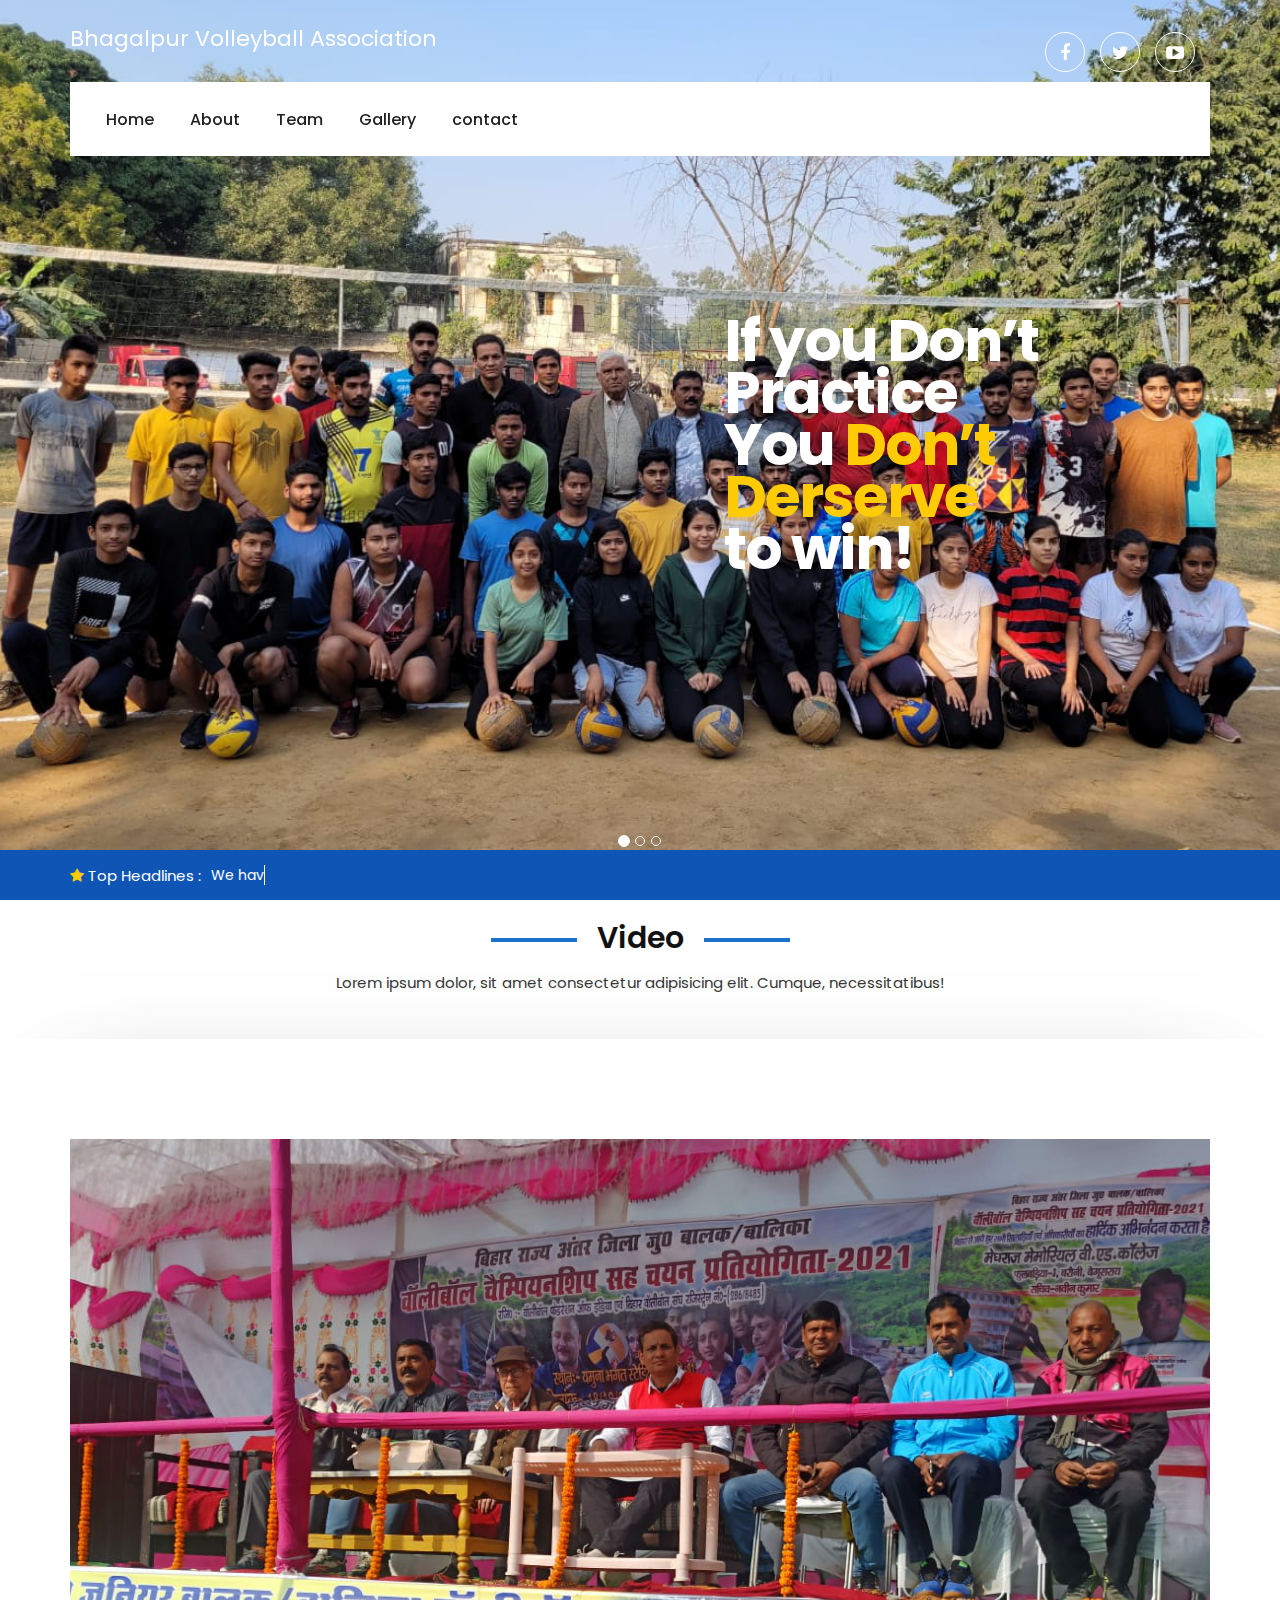
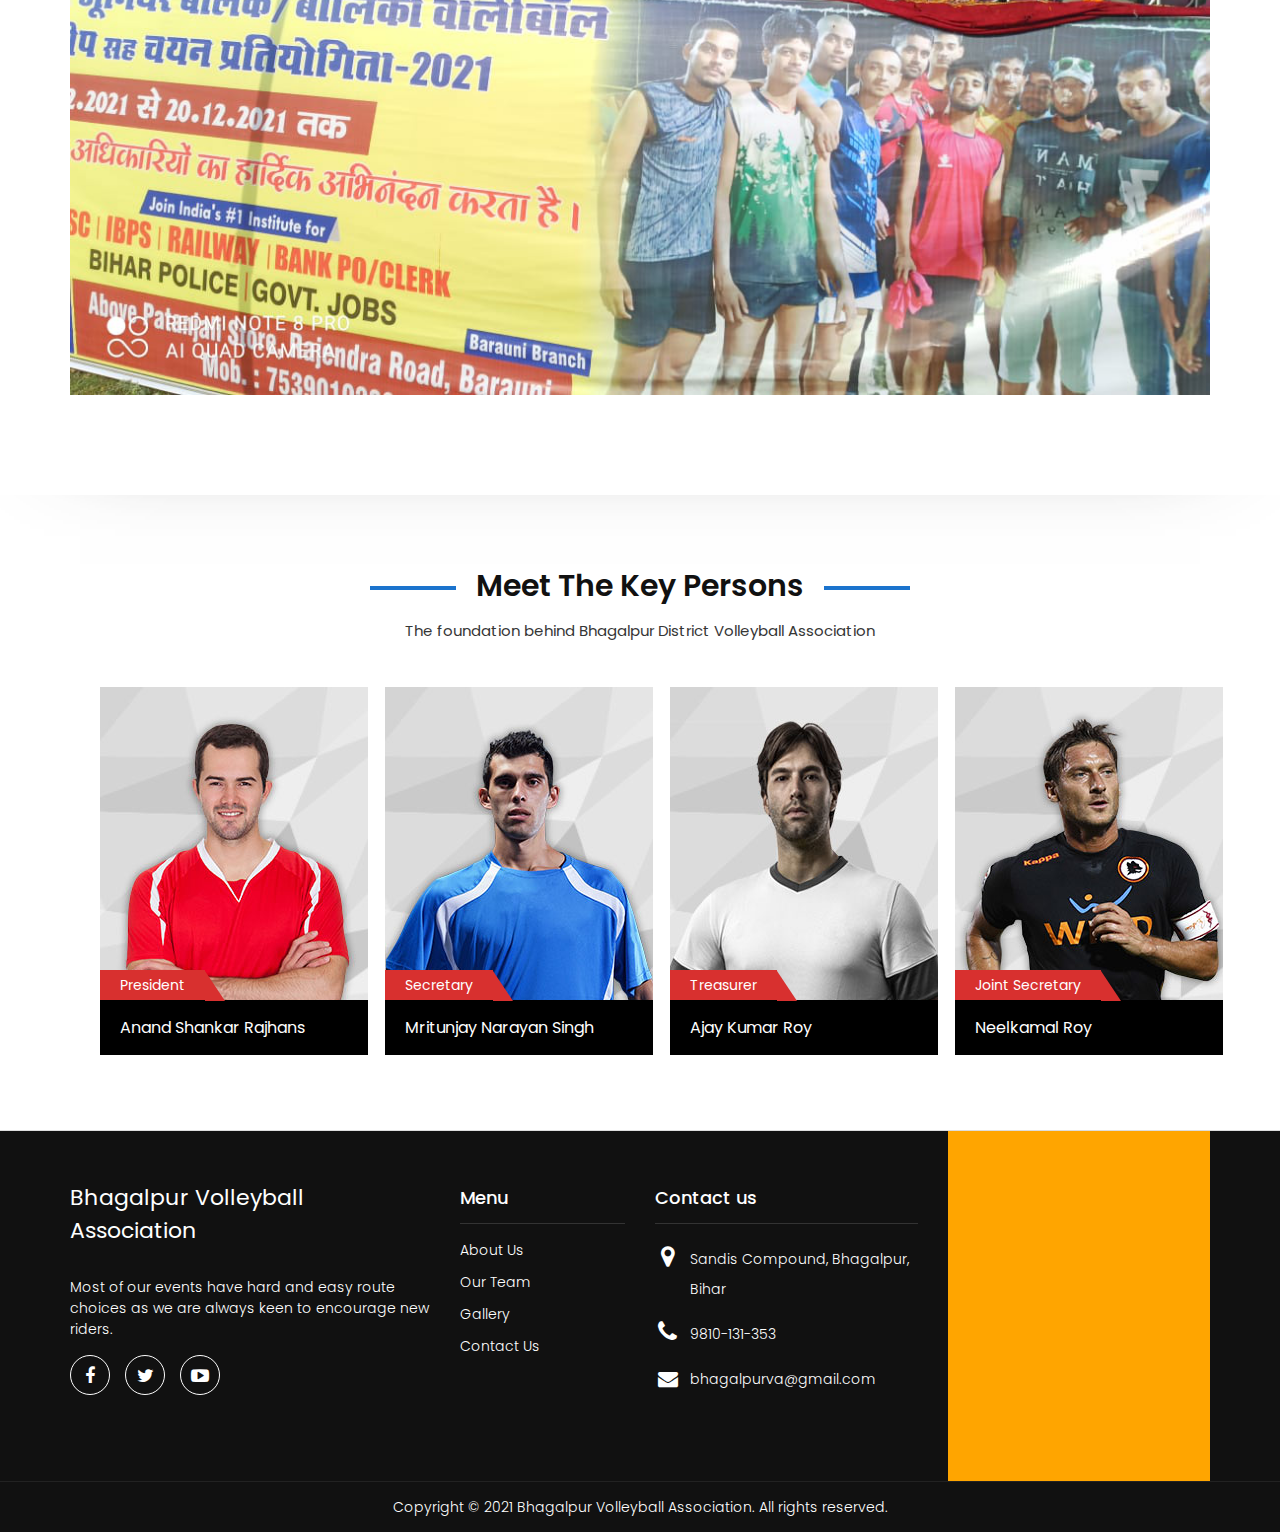
==== commit f84f89fc: "added location" ====
--- a/index.html
+++ b/index.html
@@ -309,7 +309,7 @@
                <div class="full">
                   <div class="contact-footer">
                      <iframe
-                        src="https://www.google.com/maps/embed?pb=!1m14!1m12!1m3!1d120615.72236587871!2d73.07890527988283!3d19.140910987164396!2m3!1f0!2f0!3f0!3m2!1i1024!2i768!4f13.1!5e0!3m2!1sen!2sin!4v1527759905404"
+                        src="https://www.google.com/maps/embed?pb=!1m18!1m12!1m3!1d7217.399392943763!2d86.9872910251534!3d25.247037735491837!2m3!1f0!2f0!3f0!3m2!1i1024!2i768!4f13.1!3m3!1m2!1s0x39f049e287e23eb9%3A0xf4f7ebe26d45b609!2sSandy&#39;s%20Compound!5e0!3m2!1sen!2sin!4v1640063736625!5m2!1sen!2sin"
                         width="600" height="350" frameborder="0" style="border:0" allowfullscreen></iframe>
                   </div>
                </div>
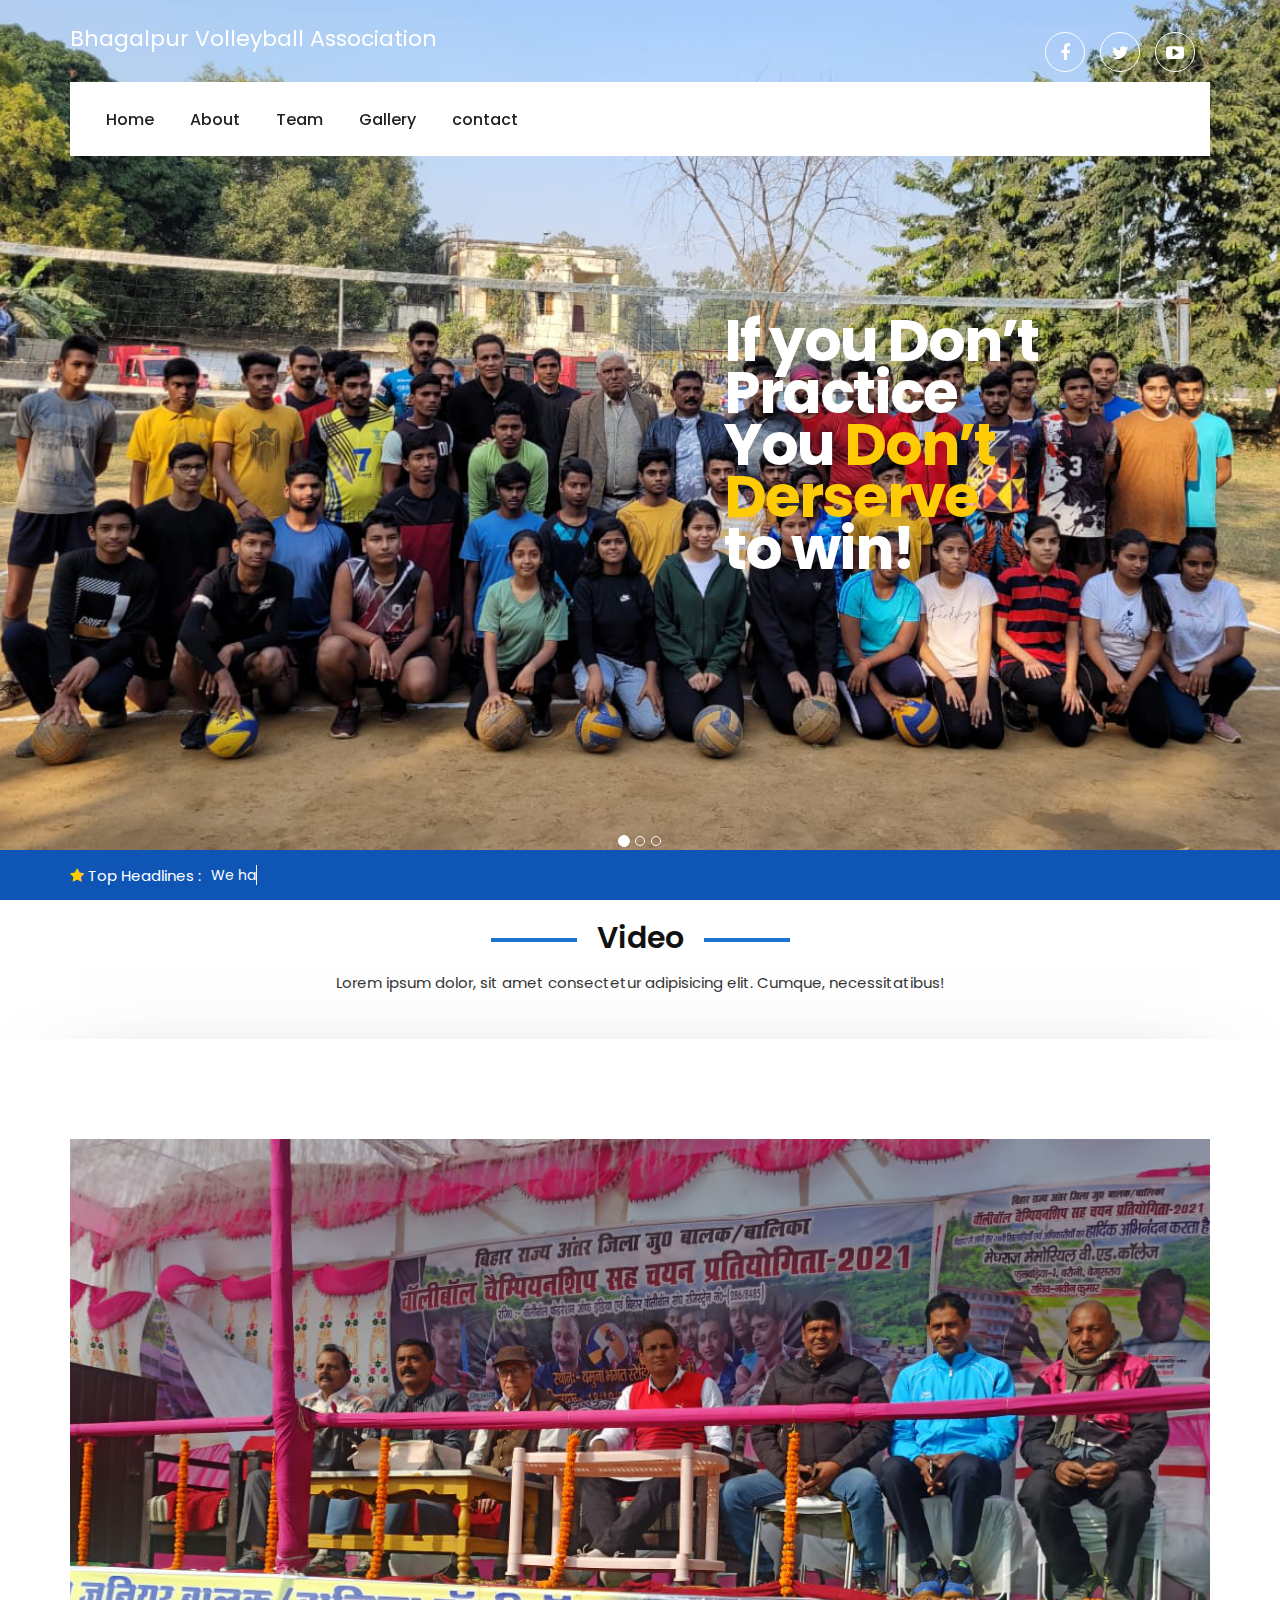
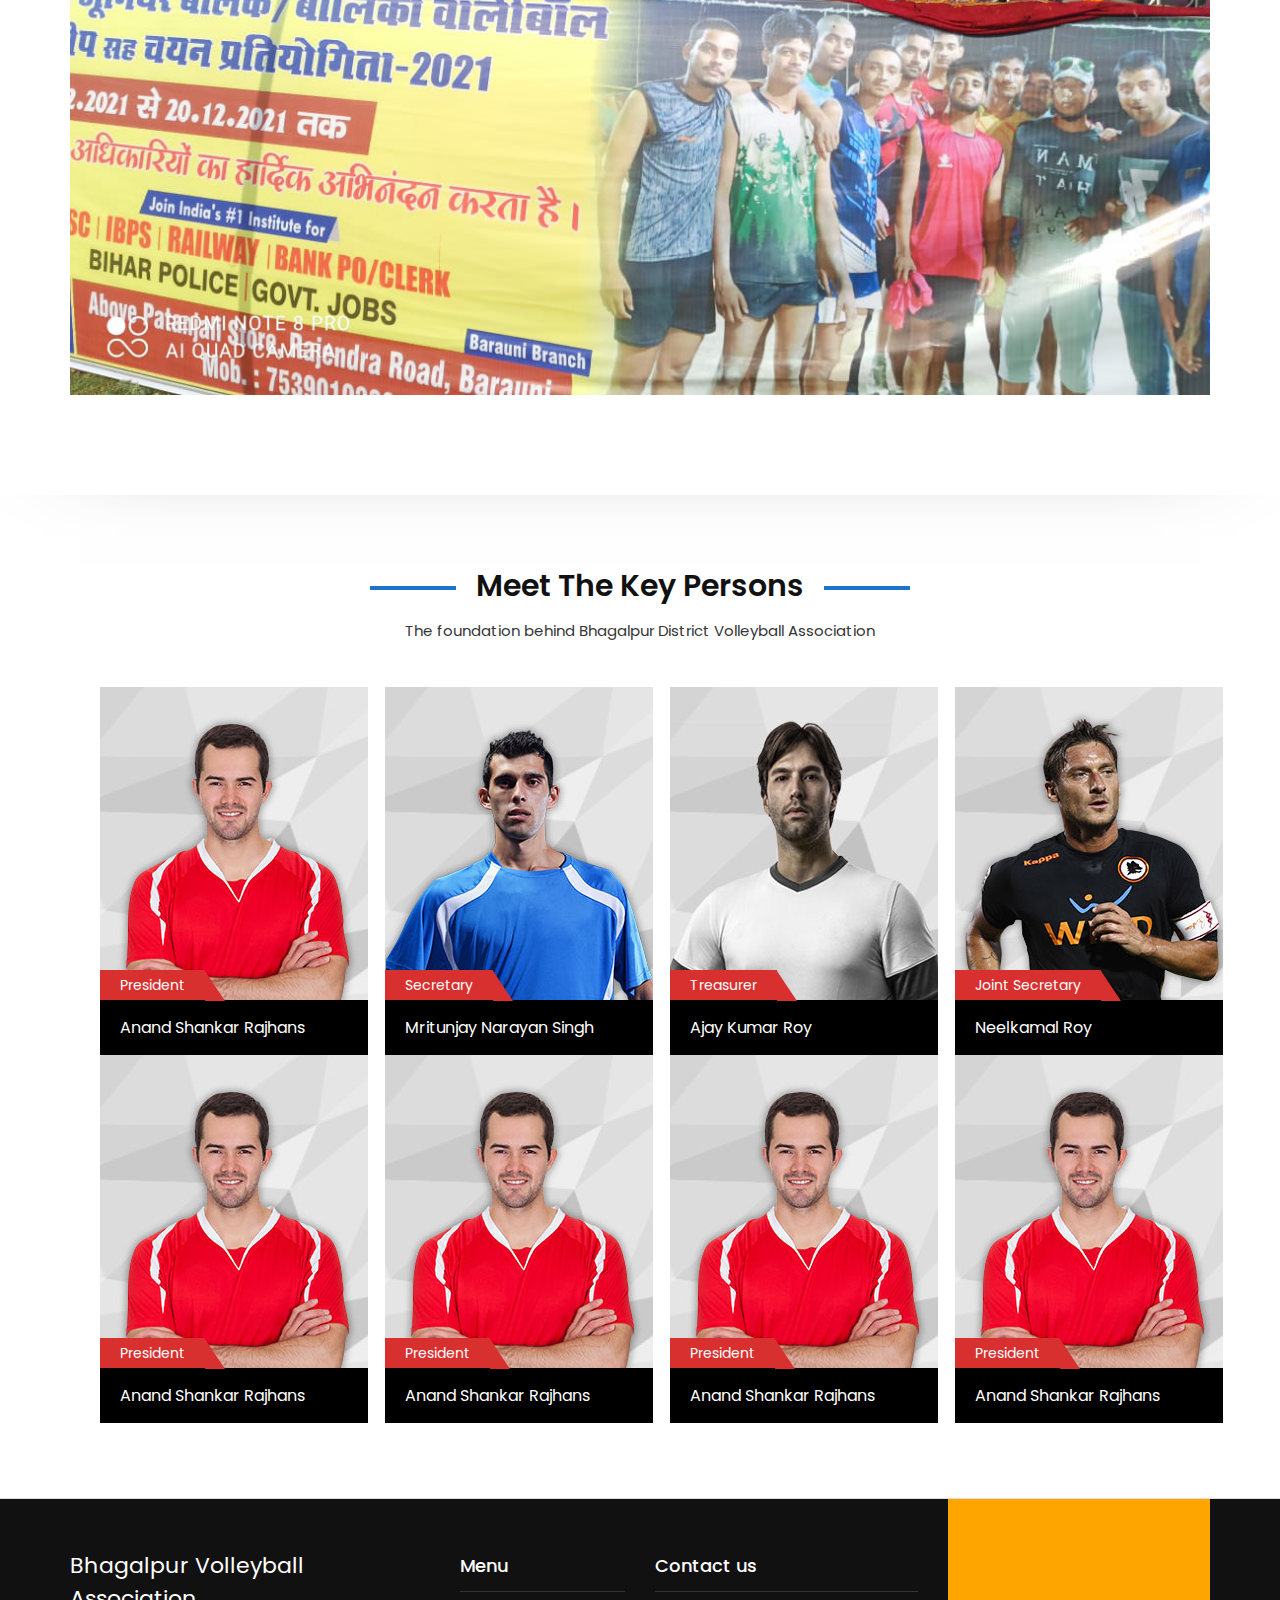
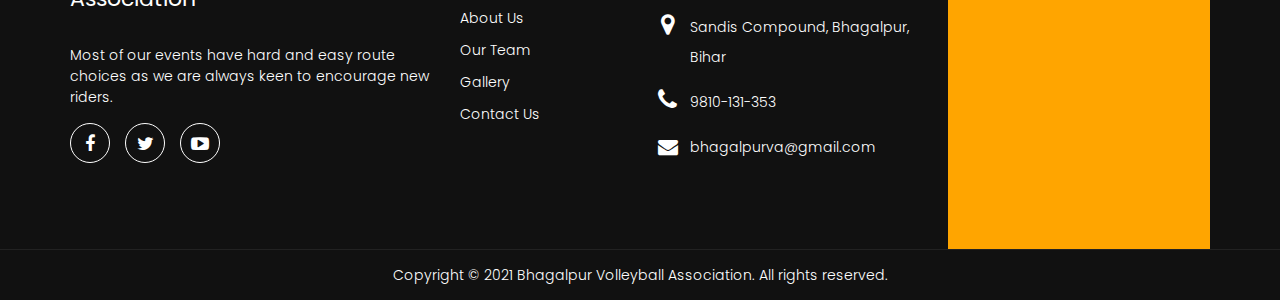
==== commit 7dc62492: "added images to the gallery" ====
--- a/index.html
+++ b/index.html
@@ -255,6 +255,46 @@
                      </div>
                   </div>
                </div>
+               <div class="col-md-3">
+                  <div class="team-column style-2">
+                     <img src="images/img-1-1.jpg" alt="">
+                     <div class="player-name">
+                        <div class="desination-2">President</div>
+                        <h5>Anand Shankar Rajhans</h5>
+                        <!-- <span class="player-number">12</span> -->
+                     </div>
+                  </div>
+               </div>
+               <div class="col-md-3">
+                  <div class="team-column style-2">
+                     <img src="images/img-1-1.jpg" alt="">
+                     <div class="player-name">
+                        <div class="desination-2">President</div>
+                        <h5>Anand Shankar Rajhans</h5>
+                        <!-- <span class="player-number">12</span> -->
+                     </div>
+                  </div>
+               </div>
+               <div class="col-md-3">
+                  <div class="team-column style-2">
+                     <img src="images/img-1-1.jpg" alt="">
+                     <div class="player-name">
+                        <div class="desination-2">President</div>
+                        <h5>Anand Shankar Rajhans</h5>
+                        <!-- <span class="player-number">12</span> -->
+                     </div>
+                  </div>
+               </div>
+               <div class="col-md-3">
+                  <div class="team-column style-2">
+                     <img src="images/img-1-1.jpg" alt="">
+                     <div class="player-name">
+                        <div class="desination-2">President</div>
+                        <h5>Anand Shankar Rajhans</h5>
+                        <!-- <span class="player-number">12</span> -->
+                     </div>
+                  </div>
+               </div>
             </div>
          </div>
       </div>
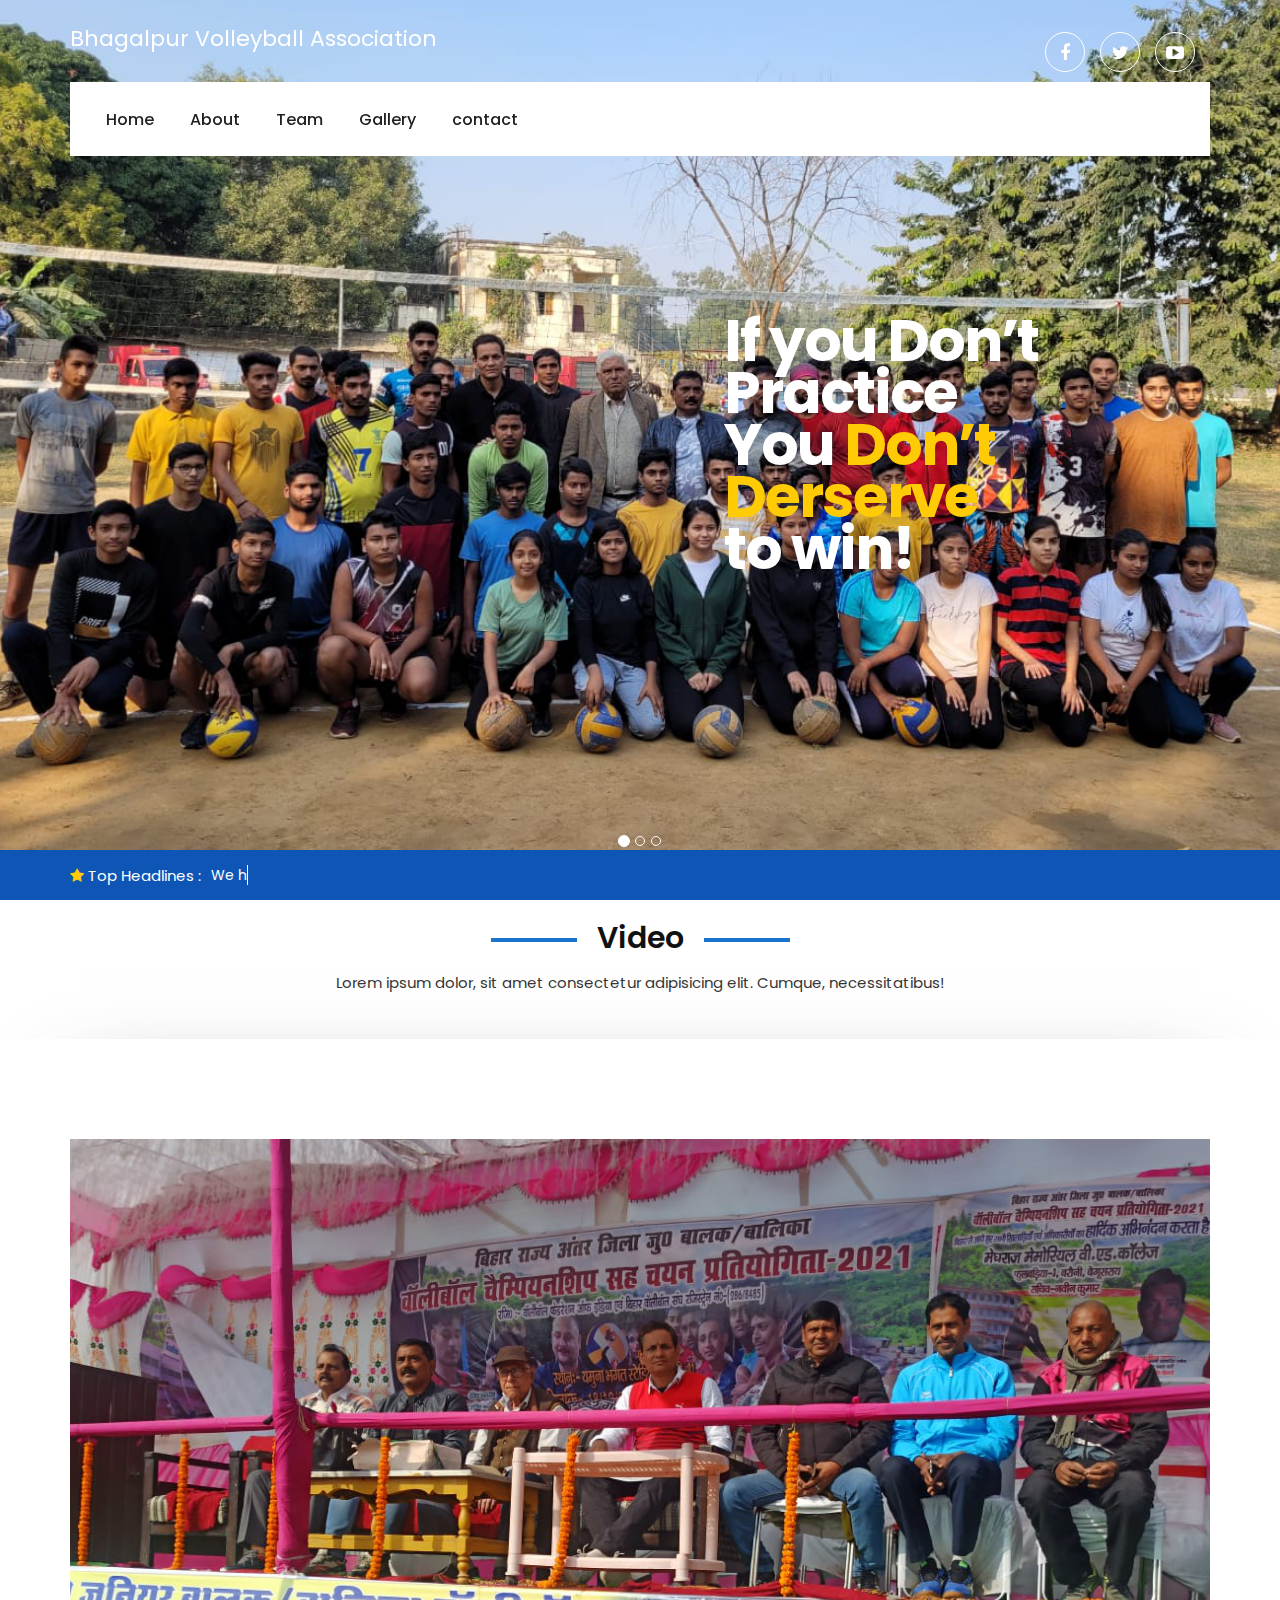
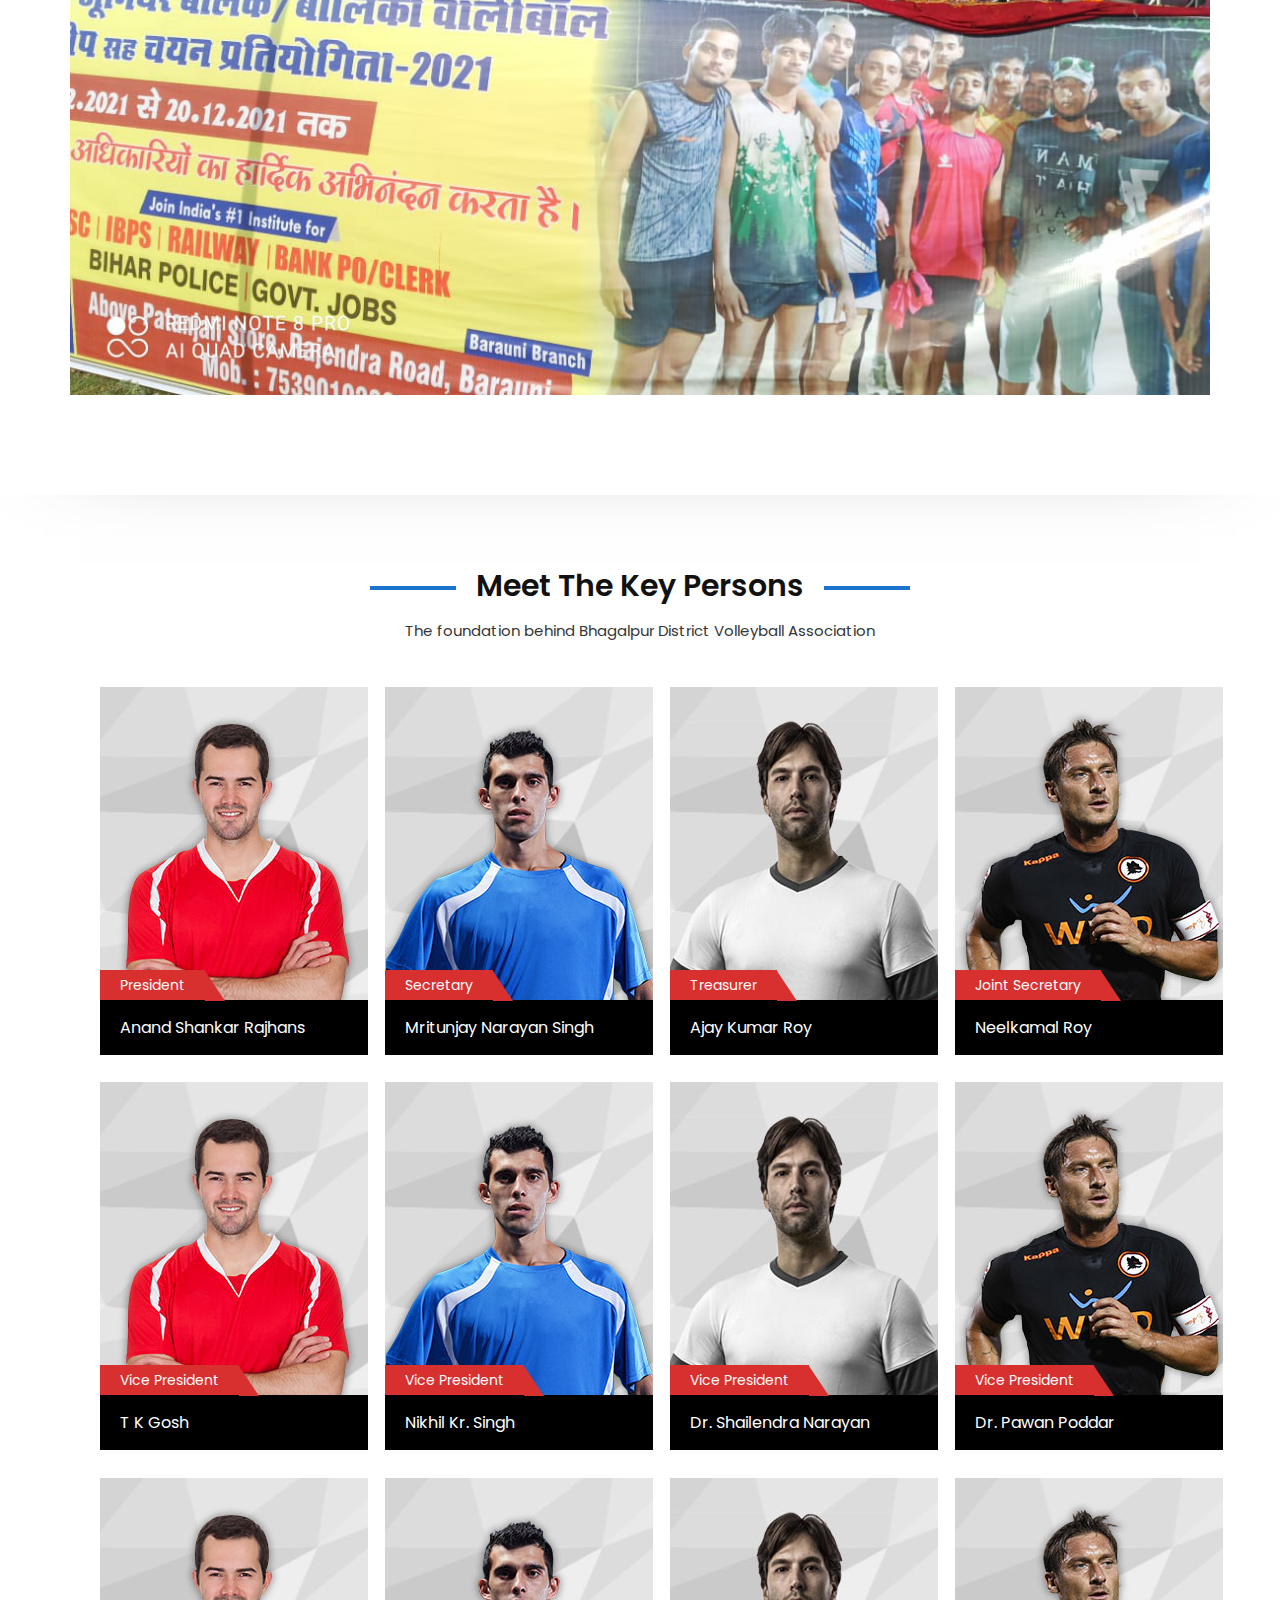
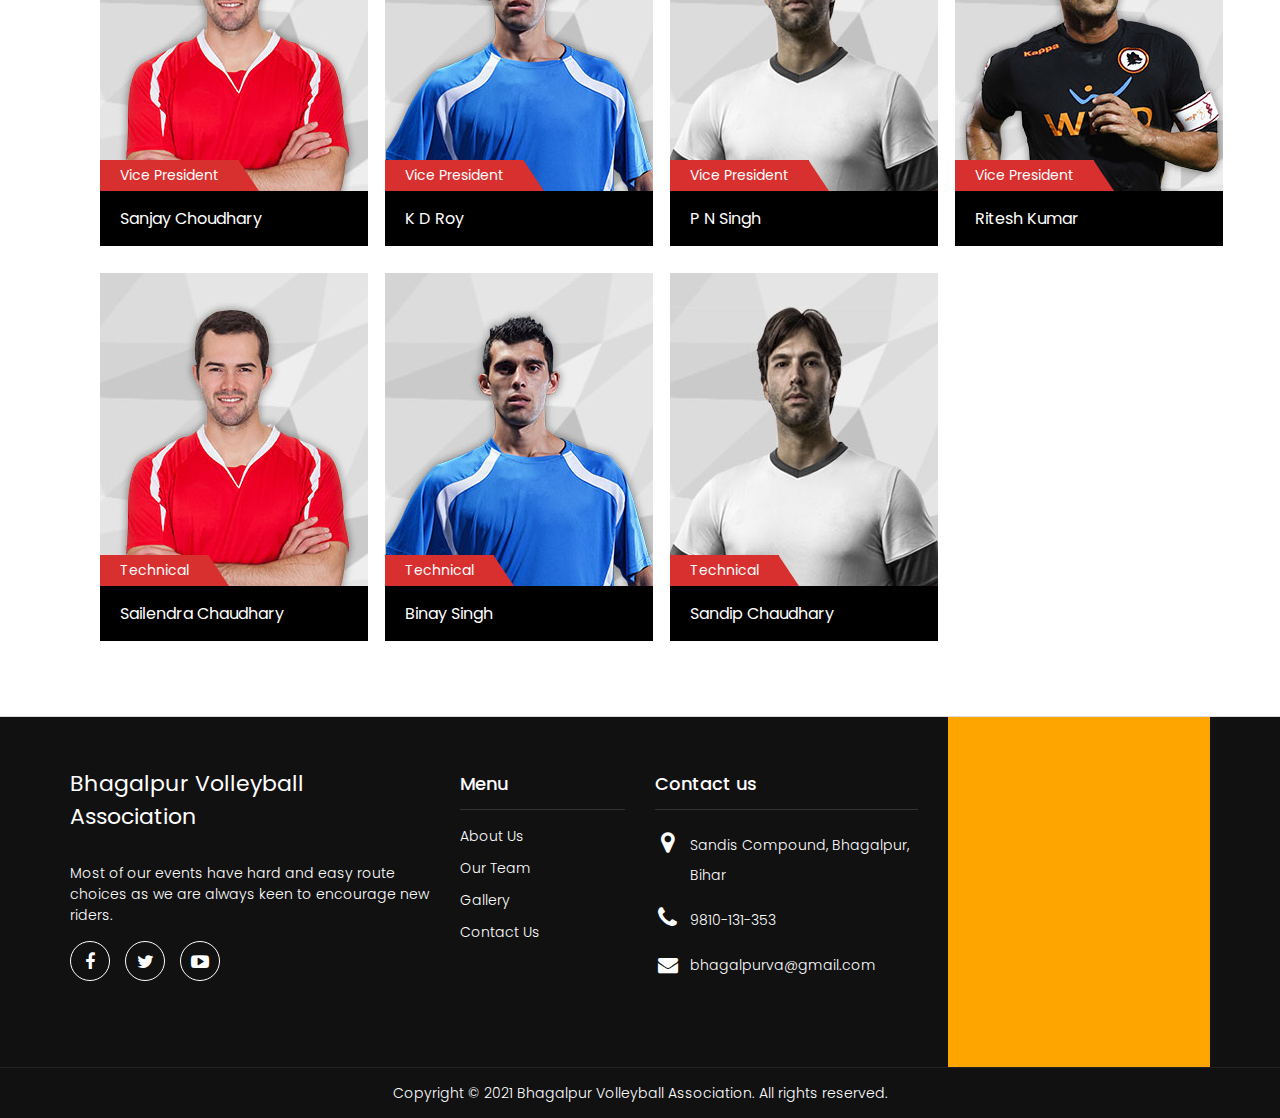
==== commit 687406b5: "updated key persons list" ====
--- a/index.html
+++ b/index.html
@@ -255,46 +255,132 @@
                      </div>
                   </div>
                </div>
+            </div>
+         </div>
+         <br>
+         <div class="mt-3" id="team-slider">
+            <div class="container">
                <div class="col-md-3">
                   <div class="team-column style-2">
                      <img src="images/img-1-1.jpg" alt="">
                      <div class="player-name">
-                        <div class="desination-2">President</div>
-                        <h5>Anand Shankar Rajhans</h5>
+                        <div class="desination-2">Vice President</div>
+                        <h5>T K Gosh </h5>
                         <!-- <span class="player-number">12</span> -->
                      </div>
                   </div>
                </div>
                <div class="col-md-3">
                   <div class="team-column style-2">
+                     <img src="images/img-1-2.jpg" alt="">
+                     <div class="player-name">
+                        <div class="desination-2">Vice President</div>
+                        <h5>Nikhil Kr. Singh</h5>
+                     </div>
+                  </div>
+               </div>
+               <div class="col-md-3">
+                  <div class="team-column style-2">
+                     <img src="images/img-1-3.jpg" alt="">
+                     <div class="player-name">
+                        <div class="desination-2">Vice President</div>
+                        <h5>Dr. Shailendra Narayan </h5>
+                     </div>
+                  </div>
+               </div>
+               <div class="col-md-3">
+                  <div class="team-column style-2">
+                     <img src="images/img-1-4.jpg" alt="">
+                     <div class="player-name">
+                        <div class="desination-2">Vice President</div>
+                        <h5>Dr. Pawan Poddar</h5>
+                     </div>
+                  </div>
+               </div>
+            </div>
+         </div>
+         <br>
+         <div class="mt-3" id="team-slider">
+            <div class="container">
+               <div class="col-md-3">
+                  <div class="team-column style-2">
                      <img src="images/img-1-1.jpg" alt="">
                      <div class="player-name">
-                        <div class="desination-2">President</div>
-                        <h5>Anand Shankar Rajhans</h5>
+                        <div class="desination-2">Vice President</div>
+                        <h5>Sanjay Choudhary</h5>
                         <!-- <span class="player-number">12</span> -->
                      </div>
                   </div>
                </div>
                <div class="col-md-3">
                   <div class="team-column style-2">
+                     <img src="images/img-1-2.jpg" alt="">
+                     <div class="player-name">
+                        <div class="desination-2">Vice President</div>
+                        <h5>K D Roy</h5>
+                     </div>
+                  </div>
+               </div>
+               <div class="col-md-3">
+                  <div class="team-column style-2">
+                     <img src="images/img-1-3.jpg" alt="">
+                     <div class="player-name">
+                        <div class="desination-2">Vice President</div>
+                        <h5>P N Singh</h5>
+                     </div>
+                  </div>
+               </div>
+               <div class="col-md-3">
+                  <div class="team-column style-2">
+                     <img src="images/img-1-4.jpg" alt="">
+                     <div class="player-name">
+                        <div class="desination-2">Vice President</div>
+                        <h5>Ritesh Kumar</h5>
+                     </div>
+                  </div>
+               </div>
+            </div>
+         </div>
+         <br>
+         <div class="mt-3" id="team-slider">
+            <div class="container">
+               <div class="col-md-3">
+                  <div class="team-column style-2">
                      <img src="images/img-1-1.jpg" alt="">
                      <div class="player-name">
-                        <div class="desination-2">President</div>
-                        <h5>Anand Shankar Rajhans</h5>
+                        <div class="desination-2">Technical</div>
+                        <h5>Sailendra Chaudhary</h5>
                         <!-- <span class="player-number">12</span> -->
                      </div>
                   </div>
                </div>
                <div class="col-md-3">
                   <div class="team-column style-2">
-                     <img src="images/img-1-1.jpg" alt="">
-                     <div class="player-name">
-                        <div class="desination-2">President</div>
-                        <h5>Anand Shankar Rajhans</h5>
-                        <!-- <span class="player-number">12</span> -->
-                     </div>
-                  </div>
-               </div>
+                     <img src="images/img-1-2.jpg" alt="">
+                     <div class="player-name">
+                        <div class="desination-2">Technical</div>
+                        <h5>Binay Singh</h5>
+                     </div>
+                  </div>
+               </div>
+               <div class="col-md-3">
+                  <div class="team-column style-2">
+                     <img src="images/img-1-3.jpg" alt="">
+                     <div class="player-name">
+                        <div class="desination-2">Technical</div>
+                        <h5>Sandip Chaudhary </h5>
+                     </div>
+                  </div>
+               </div>
+               <!-- <div class="col-md-3">
+                  <div class="team-column style-2">
+                     <img src="images/img-1-4.jpg" alt="">
+                     <div class="player-name">
+                        <div class="desination-2">Technical</div>
+                        <h5></h5>
+                     </div>
+                  </div>
+               </div> -->
             </div>
          </div>
       </div>
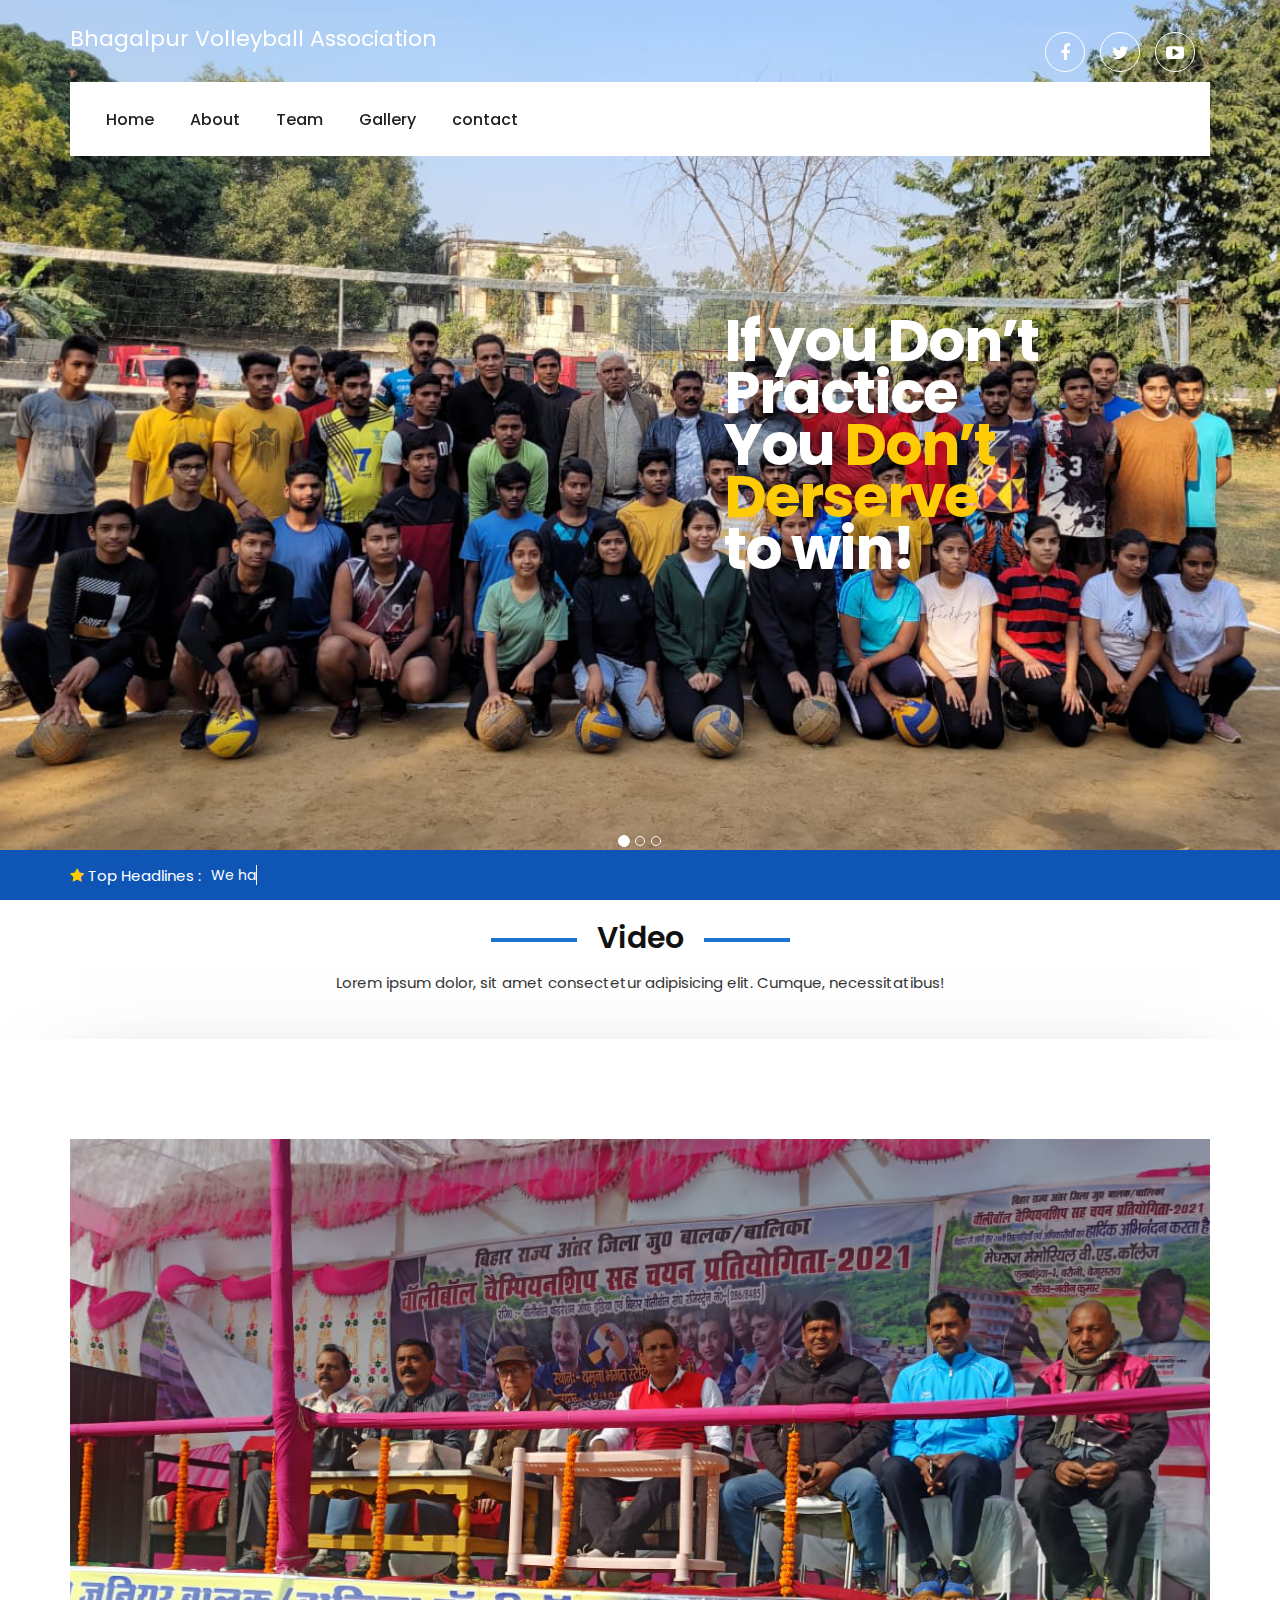
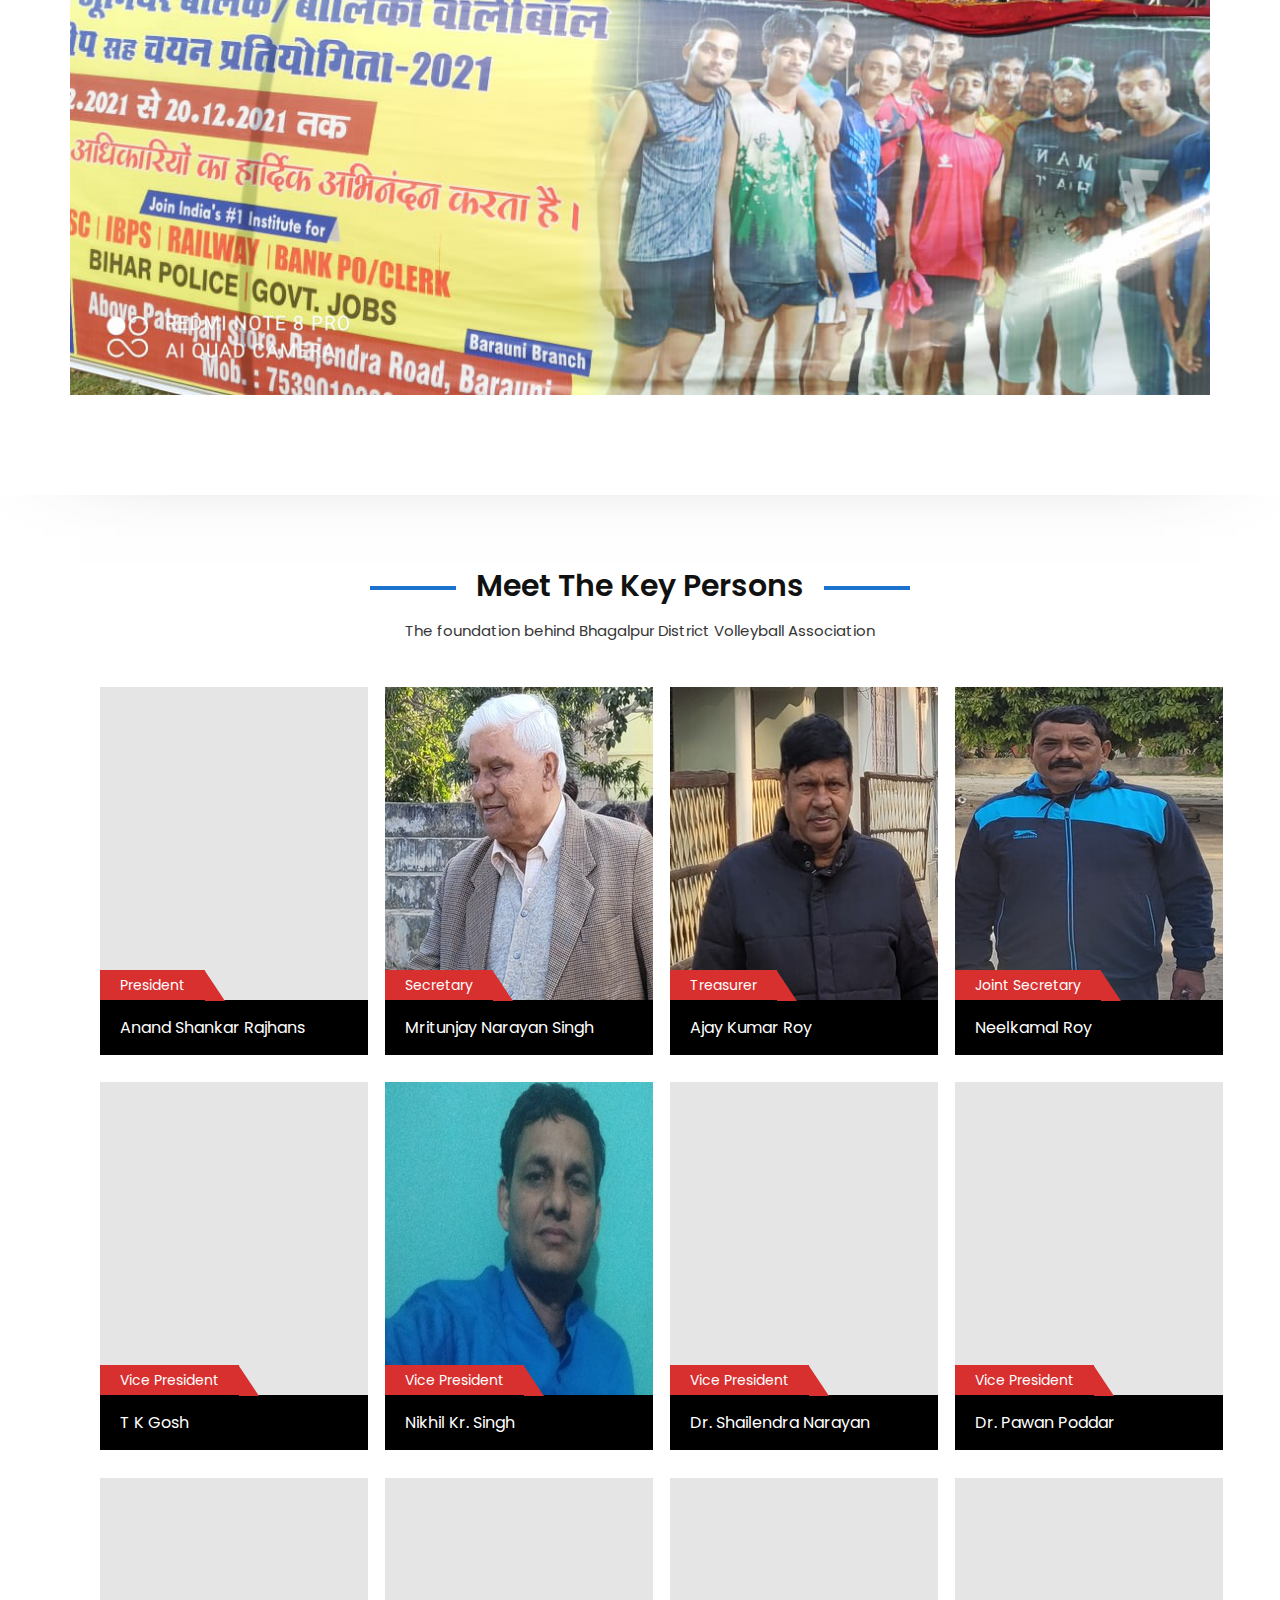
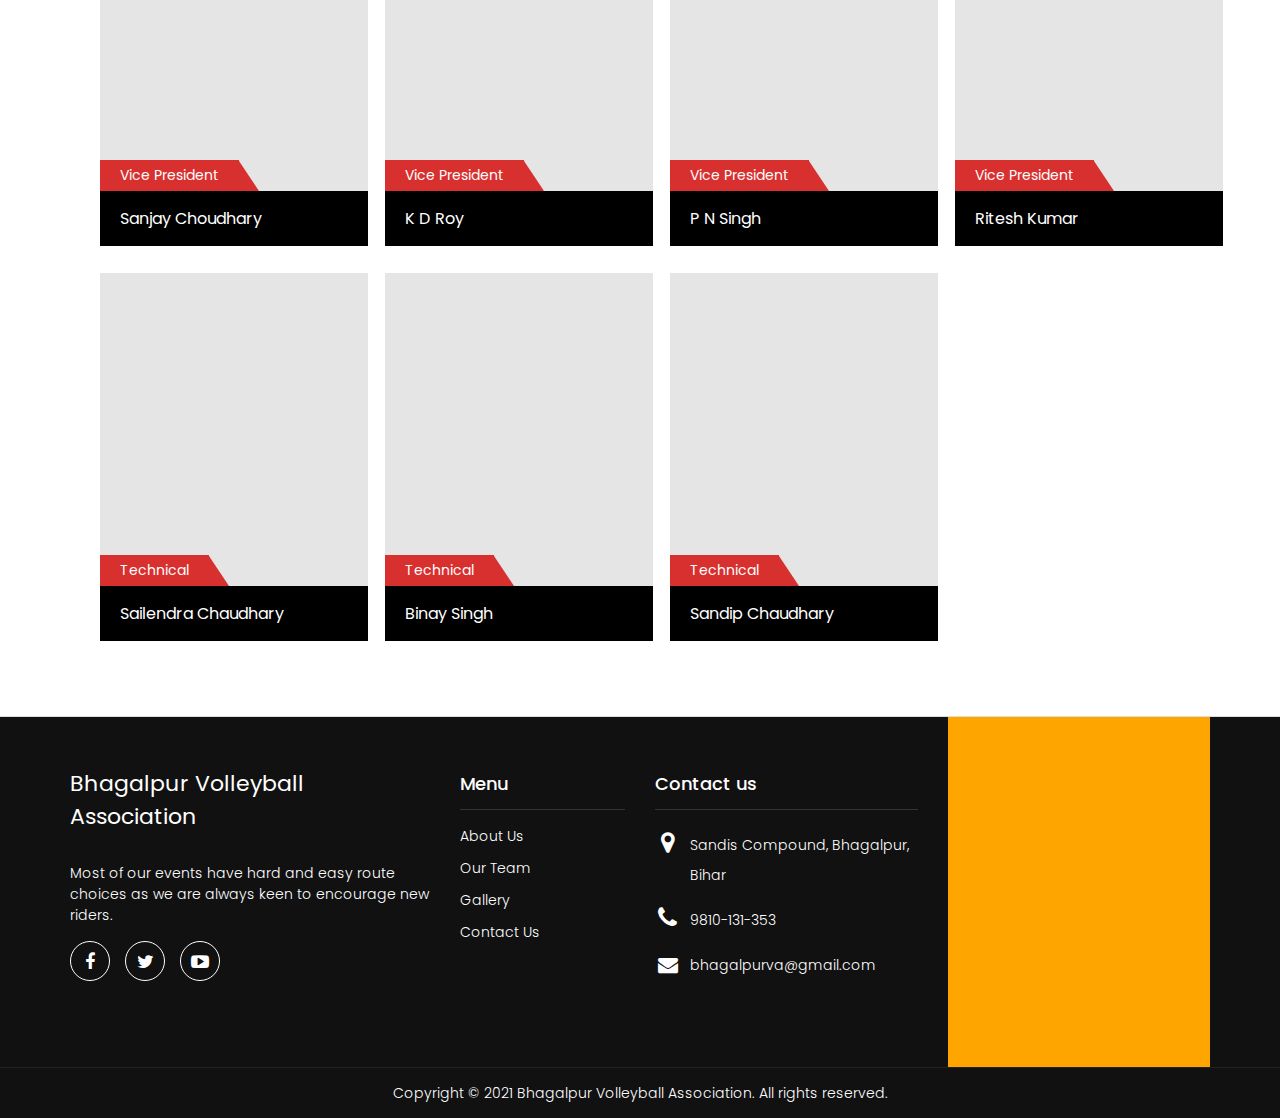
==== commit fc8cdc83: "fixed homepage" ====
--- a/index.html
+++ b/index.html
@@ -220,7 +220,7 @@
             <div class="container">
                <div class="col-md-3">
                   <div class="team-column style-2">
-                     <img src="images/img-1-1.jpg" alt="">
+                     <img src="images/image-person.jpg" alt="">
                      <div class="player-name">
                         <div class="desination-2">President</div>
                         <h5>Anand Shankar Rajhans</h5>
@@ -230,7 +230,7 @@
                </div>
                <div class="col-md-3">
                   <div class="team-column style-2">
-                     <img src="images/img-1-2.jpg" alt="">
+                     <img src="images/Mritunjay.jpg" alt="">
                      <div class="player-name">
                         <div class="desination-2">Secretary</div>
                         <h5>Mritunjay Narayan Singh</h5>
@@ -239,7 +239,7 @@
                </div>
                <div class="col-md-3">
                   <div class="team-column style-2">
-                     <img src="images/img-1-3.jpg" alt="">
+                     <img src="images/AjayRoy.jpg" alt="">
                      <div class="player-name">
                         <div class="desination-2">Treasurer</div>
                         <h5>Ajay Kumar Roy</h5>
@@ -248,7 +248,7 @@
                </div>
                <div class="col-md-3">
                   <div class="team-column style-2">
-                     <img src="images/img-1-4.jpg" alt="">
+                     <img src="images/NeelKamal.jpg" alt="">
                      <div class="player-name">
                         <div class="desination-2">Joint Secretary</div>
                         <h5>Neelkamal Roy</h5>
@@ -262,7 +262,7 @@
             <div class="container">
                <div class="col-md-3">
                   <div class="team-column style-2">
-                     <img src="images/img-1-1.jpg" alt="">
+                     <img src="images/image-person.jpg" alt="">
                      <div class="player-name">
                         <div class="desination-2">Vice President</div>
                         <h5>T K Gosh </h5>
@@ -272,7 +272,7 @@
                </div>
                <div class="col-md-3">
                   <div class="team-column style-2">
-                     <img src="images/img-1-2.jpg" alt="">
+                     <img src="images/Nikhil.jpg" alt="">
                      <div class="player-name">
                         <div class="desination-2">Vice President</div>
                         <h5>Nikhil Kr. Singh</h5>
@@ -281,7 +281,7 @@
                </div>
                <div class="col-md-3">
                   <div class="team-column style-2">
-                     <img src="images/img-1-3.jpg" alt="">
+                     <img src="images/image-person.jpg" alt="">
                      <div class="player-name">
                         <div class="desination-2">Vice President</div>
                         <h5>Dr. Shailendra Narayan </h5>
@@ -290,7 +290,7 @@
                </div>
                <div class="col-md-3">
                   <div class="team-column style-2">
-                     <img src="images/img-1-4.jpg" alt="">
+                     <img src="images/image-person.jpg" alt="">
                      <div class="player-name">
                         <div class="desination-2">Vice President</div>
                         <h5>Dr. Pawan Poddar</h5>
@@ -304,7 +304,7 @@
             <div class="container">
                <div class="col-md-3">
                   <div class="team-column style-2">
-                     <img src="images/img-1-1.jpg" alt="">
+                     <img src="images/image-person.jpg" alt="">
                      <div class="player-name">
                         <div class="desination-2">Vice President</div>
                         <h5>Sanjay Choudhary</h5>
@@ -314,7 +314,7 @@
                </div>
                <div class="col-md-3">
                   <div class="team-column style-2">
-                     <img src="images/img-1-2.jpg" alt="">
+                     <img src="images/image-person.jpg" alt="">
                      <div class="player-name">
                         <div class="desination-2">Vice President</div>
                         <h5>K D Roy</h5>
@@ -323,7 +323,7 @@
                </div>
                <div class="col-md-3">
                   <div class="team-column style-2">
-                     <img src="images/img-1-3.jpg" alt="">
+                     <img src="images/image-person.jpg" alt="">
                      <div class="player-name">
                         <div class="desination-2">Vice President</div>
                         <h5>P N Singh</h5>
@@ -332,7 +332,7 @@
                </div>
                <div class="col-md-3">
                   <div class="team-column style-2">
-                     <img src="images/img-1-4.jpg" alt="">
+                     <img src="images/image-person.jpg" alt="">
                      <div class="player-name">
                         <div class="desination-2">Vice President</div>
                         <h5>Ritesh Kumar</h5>
@@ -346,7 +346,7 @@
             <div class="container">
                <div class="col-md-3">
                   <div class="team-column style-2">
-                     <img src="images/img-1-1.jpg" alt="">
+                     <img src="images/image-person.jpg" alt="">
                      <div class="player-name">
                         <div class="desination-2">Technical</div>
                         <h5>Sailendra Chaudhary</h5>
@@ -356,7 +356,7 @@
                </div>
                <div class="col-md-3">
                   <div class="team-column style-2">
-                     <img src="images/img-1-2.jpg" alt="">
+                     <img src="images/image-person.jpg" alt="">
                      <div class="player-name">
                         <div class="desination-2">Technical</div>
                         <h5>Binay Singh</h5>
@@ -365,7 +365,7 @@
                </div>
                <div class="col-md-3">
                   <div class="team-column style-2">
-                     <img src="images/img-1-3.jpg" alt="">
+                     <img src="images/image-person.jpg" alt="">
                      <div class="player-name">
                         <div class="desination-2">Technical</div>
                         <h5>Sandip Chaudhary </h5>
--- a/style.css
+++ b/style.css
@@ -32,7 +32,7 @@
 @import url(https://fonts.googleapis.com/css?family=Raleway:300,300i,400,400i,500,500i,600,600i,700,700i);
 @import url(https://fonts.googleapis.com/css?family=Roboto:300,400,400i,500,500i,700,700i);
 @import url(https://fonts.googleapis.com/css?family=Arvo:400,400i,700,700i);
-@import url('https://fonts.googleapis.com/css?family=Poppins');
+@import url("https://fonts.googleapis.com/css?family=Poppins");
 
 /*------------------------------------------------------------------
     IMPORT FILES
@@ -49,54 +49,54 @@
 -------------------------------------------------------------------*/
 
 * {
-	box-sizing: border-box;
-	margin: 0;
-	padding: 0;
+  box-sizing: border-box;
+  margin: 0;
+  padding: 0;
 }
 
 body {
-	color: #999;
-	font-size: 15px;
-	font-family: 'Poppins', sans-serif;
-	line-height: 1.80857;
+  color: #999;
+  font-size: 15px;
+  font-family: "Poppins", sans-serif;
+  line-height: 1.80857;
 }
 
 body.demos .section {
-	background: url(images/bg.png) repeat top center #f2f3f5;
+  background: url(images/bg.png) repeat top center #f2f3f5;
 }
 
 body.demos .section-title img {
-	max-width: 280px;
-	display: block;
-	margin: 10px auto;
+  max-width: 280px;
+  display: block;
+  margin: 10px auto;
 }
 
 body.demos .service-widget h3 {
-	border-bottom: 1px solid #ededed;
-	font-size: 18px;
-	padding: 20px 0;
-	background-color: #ffffff;
+  border-bottom: 1px solid #ededed;
+  font-size: 18px;
+  padding: 20px 0;
+  background-color: #ffffff;
 }
 
 body.demos .service-widget {
-	margin: 0 0 30px;
-	padding: 30px;
-	background-color: #fff
+  margin: 0 0 30px;
+  padding: 30px;
+  background-color: #fff;
 }
 
 body.demos .container-fluid {
-	max-width: 1080px
+  max-width: 1080px;
 }
 
 a {
-	color: #1f1f1f;
-	text-decoration: none !important;
-	outline: none !important;
-	-webkit-transition: all .3s ease-in-out;
-	-moz-transition: all .3s ease-in-out;
-	-ms-transition: all .3s ease-in-out;
-	-o-transition: all .3s ease-in-out;
-	transition: all .3s ease-in-out;
+  color: #1f1f1f;
+  text-decoration: none !important;
+  outline: none !important;
+  -webkit-transition: all 0.3s ease-in-out;
+  -moz-transition: all 0.3s ease-in-out;
+  -ms-transition: all 0.3s ease-in-out;
+  -o-transition: all 0.3s ease-in-out;
+  transition: all 0.3s ease-in-out;
 }
 
 h1,
@@ -105,38 +105,38 @@
 h4,
 h5,
 h6 {
-	letter-spacing: 0;
-	font-weight: normal;
-	position: relative;
-	padding: 0 0 10px 0;
-	font-weight: normal;
-	line-height: normal;
-	color: #1f1f1f;
-	margin: 0
+  letter-spacing: 0;
+  font-weight: normal;
+  position: relative;
+  padding: 0 0 10px 0;
+  font-weight: normal;
+  line-height: normal;
+  color: #1f1f1f;
+  margin: 0;
 }
 
 h1 {
-	font-size: 24px
+  font-size: 24px;
 }
 
 h2 {
-	font-size: 22px
+  font-size: 22px;
 }
 
 h3 {
-	font-size: 18px
+  font-size: 18px;
 }
 
 h4 {
-	font-size: 16px
+  font-size: 16px;
 }
 
 h5 {
-	font-size: 14px
+  font-size: 14px;
 }
 
 h6 {
-	font-size: 13px
+  font-size: 13px;
 }
 
 h1 a,
@@ -145,9 +145,9 @@
 h4 a,
 h5 a,
 h6 a {
-	color: #212121;
-	text-decoration: none!important;
-	opacity: 1
+  color: #212121;
+  text-decoration: none !important;
+  opacity: 1;
 }
 
 h1 a:hover,
@@ -156,169 +156,166 @@
 h4 a:hover,
 h5 a:hover,
 h6 a:hover {
-	opacity: .8
+  opacity: 0.8;
 }
 
 a {
-	color: #1f1f1f;
-	text-decoration: none;
-	outline: none;
+  color: #1f1f1f;
+  text-decoration: none;
+  outline: none;
 }
 
 a,
 .btn {
-	text-decoration: none !important;
-	outline: none !important;
-	-webkit-transition: all .3s ease-in-out;
-	-moz-transition: all .3s ease-in-out;
-	-ms-transition: all .3s ease-in-out;
-	-o-transition: all .3s ease-in-out;
-	transition: all .3s ease-in-out;
+  text-decoration: none !important;
+  outline: none !important;
+  -webkit-transition: all 0.3s ease-in-out;
+  -moz-transition: all 0.3s ease-in-out;
+  -ms-transition: all 0.3s ease-in-out;
+  -o-transition: all 0.3s ease-in-out;
+  transition: all 0.3s ease-in-out;
 }
 
 .btn-custom {
-	margin-top: 20px;
-	background-color: transparent !important;
-	border: 2px solid #ddd;
-	padding: 12px 40px;
-	font-size: 16px;
+  margin-top: 20px;
+  background-color: transparent !important;
+  border: 2px solid #ddd;
+  padding: 12px 40px;
+  font-size: 16px;
 }
 
 .lead {
-	font-size: 18px;
-	line-height: 30px;
-	color: #767676;
-	margin: 0;
-	padding: 0;
+  font-size: 18px;
+  line-height: 30px;
+  color: #767676;
+  margin: 0;
+  padding: 0;
 }
 
 blockquote {
-	margin: 20px 0 20px;
-	padding: 30px;
-}
-
+  margin: 20px 0 20px;
+  padding: 30px;
+}
 
 /*------------------------------------------------------------------
     WP CORE
 -------------------------------------------------------------------*/
 
 .first {
-	clear: both
+  clear: both;
 }
 
 .last {
-	margin-right: 0
+  margin-right: 0;
 }
 
 .alignnone {
-	margin: 5px 20px 20px 0;
+  margin: 5px 20px 20px 0;
 }
 
 .aligncenter,
 div.aligncenter {
-	display: block;
-	margin: 5px auto 5px auto;
+  display: block;
+  margin: 5px auto 5px auto;
 }
 
 .alignright {
-	float: right;
-	margin: 10px 0 20px 20px;
+  float: right;
+  margin: 10px 0 20px 20px;
 }
 
 .alignleft {
-	float: left;
-	margin: 10px 20px 20px 0;
+  float: left;
+  margin: 10px 20px 20px 0;
 }
 
 a img.alignright {
-	float: right;
-	margin: 10px 0 20px 20px;
+  float: right;
+  margin: 10px 0 20px 20px;
 }
 
 a img.alignnone {
-	margin: 10px 20px 20px 0;
+  margin: 10px 20px 20px 0;
 }
 
 a img.alignleft {
-	float: left;
-	margin: 10px 20px 20px 0;
+  float: left;
+  margin: 10px 20px 20px 0;
 }
 
 a img.aligncenter {
-	display: block;
-	margin-left: auto;
-	margin-right: auto
+  display: block;
+  margin-left: auto;
+  margin-right: auto;
 }
 
 .wp-caption {
-	background: #fff;
-	border: 1px solid #f0f0f0;
-	max-width: 96%;
-	/* Image does not overflow the content area */
-	padding: 5px 3px 10px;
-	text-align: center;
+  background: #fff;
+  border: 1px solid #f0f0f0;
+  max-width: 96%;
+  /* Image does not overflow the content area */
+  padding: 5px 3px 10px;
+  text-align: center;
 }
 
 .wp-caption.alignnone {
-	margin: 5px 20px 20px 0;
+  margin: 5px 20px 20px 0;
 }
 
 .wp-caption.alignleft {
-	margin: 5px 20px 20px 0;
+  margin: 5px 20px 20px 0;
 }
 
 .wp-caption.alignright {
-	margin: 5px 0 20px 20px;
+  margin: 5px 0 20px 20px;
 }
 
 .wp-caption img {
-	border: 0 none;
-	height: auto;
-	margin: 0;
-	max-width: 98.5%;
-	padding: 0;
-	width: auto;
+  border: 0 none;
+  height: auto;
+  margin: 0;
+  max-width: 98.5%;
+  padding: 0;
+  width: auto;
 }
 
 .wp-caption p.wp-caption-text {
-	font-size: 11px;
-	line-height: 17px;
-	margin: 0;
-	padding: 0 4px 5px;
-}
-
+  font-size: 11px;
+  line-height: 17px;
+  margin: 0;
+  padding: 0 4px 5px;
+}
 
 /* Text meant only for screen readers. */
 
 .screen-reader-text {
-	clip: rect(1px, 1px, 1px, 1px);
-	position: absolute !important;
-	height: 1px;
-	width: 1px;
-	overflow: hidden;
+  clip: rect(1px, 1px, 1px, 1px);
+  position: absolute !important;
+  height: 1px;
+  width: 1px;
+  overflow: hidden;
 }
 
 .screen-reader-text:focus {
-	background-color: #f1f1f1;
-	border-radius: 3px;
-	box-shadow: 0 0 2px 2px rgba(0, 0, 0, 0.6);
-	clip: auto !important;
-	color: #21759b;
-	display: block;
-	font-size: 14px;
-	font-size: 0.875rem;
-	font-weight: bold;
-	height: auto;
-	left: 5px;
-	line-height: normal;
-	padding: 15px 23px 14px;
-	text-decoration: none;
-	top: 5px;
-	width: auto;
-	z-index: 100000;
-	/* Above WP toolbar. */
-}
-
+  background-color: #f1f1f1;
+  border-radius: 3px;
+  box-shadow: 0 0 2px 2px rgba(0, 0, 0, 0.6);
+  clip: auto !important;
+  color: #21759b;
+  display: block;
+  font-size: 14px;
+  font-size: 0.875rem;
+  font-weight: bold;
+  height: auto;
+  left: 5px;
+  line-height: normal;
+  padding: 15px 23px 14px;
+  text-decoration: none;
+  top: 5px;
+  width: auto;
+  z-index: 100000;
+  /* Above WP toolbar. */
+}
 
 /*------------------------------------------------------------------
     HEADER
@@ -328,270 +325,276 @@
 .megamenu .collapse,
 .megamenu .dropup,
 .megamenu .dropdown {
-	position: static;
+  position: static;
 }
 
 .megamenu .container-fluid {
-	position: relative;
+  position: relative;
 }
 
 .megamenu .dropdown-menu {
-	left: auto;
+  left: auto;
 }
 
 .megamenu .megamenu-content {
-	padding: 20px 30px;
+  padding: 20px 30px;
 }
 
 .megamenu .dropdown.megamenu-fw .dropdown-menu {
-	left: 0;
-	right: 0;
+  left: 0;
+  right: 0;
 }
 
 .megamenu .list-unstyled {
-	min-width: 200px;
+  min-width: 200px;
 }
 
 .header_style_01 {
-	background-color: rgba(255, 255, 255, 0.1);
-	display: block;
-	left: 0;
-	padding: 20px 40px !important;
-	position: absolute;
-	right: 0;
-	top: 0;
-	width: 100%;
-	z-index: 111;
+  background-color: rgba(255, 255, 255, 0.1);
+  display: block;
+  left: 0;
+  padding: 20px 40px !important;
+  position: absolute;
+  right: 0;
+  top: 0;
+  width: 100%;
+  z-index: 111;
 }
 
 .header_style_01 .navbar-default {
-	background-color: transparent;
-	border: 0;
+  background-color: transparent;
+  border: 0;
 }
 
 .header_style_01 .navbar,
 .header_style_01 .navbar-nav,
 .header_style_01 .navbar-default,
 .header_style_01 .nav {
-	margin-bottom: 0 !important;
+  margin-bottom: 0 !important;
 }
 
 .header_style_01 .navbar-brand {
-	padding: 2px 15px 0 15px;
-}
-
-.header_style_01 .navbar-default .navbar-nav>li>a {
-	border-radius: 0;
-	color: #ffffff !important;
-	font-size: 15px;
-	font-style: normal;
-	font-weight: 400;
-	text-transform: capitalize;
-	background-color: transparent;
-}
-
-.header_style_01 .navbar-default .navbar-nav>li a {
-	background-color: transparent !important;
-}
-
-.header_style_01 .navbar-default .navbar-nav>li:hover a,
-.header_style_01 .navbar-default .navbar-nav>li:focus a {
-	opacity: 0.7;
-	filter: alpha(opacity=70);
-	/* For IE8 and earlier */
-}
-
-.header_style_01 .navbar-right>li {
-	margin-top: 2px;
-	-webkit-transition: all .3s ease-in-out;
-	-moz-transition: all .3s ease-in-out;
-	-ms-transition: all .3s ease-in-out;
-	-o-transition: all .3s ease-in-out;
-	transition: all .3s ease-in-out;
-}
-
-.header_style_01 .navbar-right>li>a {
-	padding-bottom: 10px;
-	padding-top: 10px;
+  padding: 2px 15px 0 15px;
+}
+
+.header_style_01 .navbar-default .navbar-nav > li > a {
+  border-radius: 0;
+  color: #ffffff !important;
+  font-size: 15px;
+  font-style: normal;
+  font-weight: 400;
+  text-transform: capitalize;
+  background-color: transparent;
+}
+
+.header_style_01 .navbar-default .navbar-nav > li a {
+  background-color: transparent !important;
+}
+
+.header_style_01 .navbar-default .navbar-nav > li:hover a,
+.header_style_01 .navbar-default .navbar-nav > li:focus a {
+  opacity: 0.7;
+  filter: alpha(opacity=70);
+  /* For IE8 and earlier */
+}
+
+.header_style_01 .navbar-right > li {
+  margin-top: 2px;
+  -webkit-transition: all 0.3s ease-in-out;
+  -moz-transition: all 0.3s ease-in-out;
+  -ms-transition: all 0.3s ease-in-out;
+  -o-transition: all 0.3s ease-in-out;
+  transition: all 0.3s ease-in-out;
+}
+
+.header_style_01 .navbar-right > li > a {
+  padding-bottom: 10px;
+  padding-top: 10px;
 }
 
 li.social-links {
-	margin: 0 8px;
+  margin: 0 8px;
 }
 
 li.social-links a {
-	padding: 13px 0 !important;
+  padding: 13px 0 !important;
 }
 
 .affix-top {
-	overflow: hidden;
-	visibility: visible;
-	opacity: 1;
-	top: -100%;
+  overflow: hidden;
+  visibility: visible;
+  opacity: 1;
+  top: -100%;
 }
 
 .affix {
-	top: 0;
-	left: 0;
-	right: 0;
-	width: 100%;
-	padding: 20px 40px;
-	background-color: #1f1f1f !important;
-	-webkit-transition: visibility 0.95s ease-in-out, opacity 0.95s ease-in-out, bottom 0.95s ease-in-out, top 0.95s ease-in-out, left 0.95s ease-in-out, right 0.95s ease-in-out;
-	-moz-transition: visibility 0.95s ease-in-out, opacity 0.95s ease-in-out, bottom 0.95s ease-in-out, top 0.95s ease-in-out, left 0.95s ease-in-out, right 0.95s ease-in-out;
-	-o-transition: visibility 0.95s ease-in-out, opacity 0.95s ease-in-out, bottom 0.95s ease-in-out, top 0.95s ease-in-out, left 0.95s ease-in-out, right 0.95s ease-in-out;
-	transition: visibility 0.95s ease-in-out, opacity 0.95s ease-in-out, top 0.95s ease-in-out, bottom 0.95s ease-in-out, left 0.95s ease-in-out, right 0.95s ease-in-out;
+  top: 0;
+  left: 0;
+  right: 0;
+  width: 100%;
+  padding: 20px 40px;
+  background-color: #1f1f1f !important;
+  -webkit-transition: visibility 0.95s ease-in-out, opacity 0.95s ease-in-out,
+    bottom 0.95s ease-in-out, top 0.95s ease-in-out, left 0.95s ease-in-out,
+    right 0.95s ease-in-out;
+  -moz-transition: visibility 0.95s ease-in-out, opacity 0.95s ease-in-out,
+    bottom 0.95s ease-in-out, top 0.95s ease-in-out, left 0.95s ease-in-out,
+    right 0.95s ease-in-out;
+  -o-transition: visibility 0.95s ease-in-out, opacity 0.95s ease-in-out,
+    bottom 0.95s ease-in-out, top 0.95s ease-in-out, left 0.95s ease-in-out,
+    right 0.95s ease-in-out;
+  transition: visibility 0.95s ease-in-out, opacity 0.95s ease-in-out,
+    top 0.95s ease-in-out, bottom 0.95s ease-in-out, left 0.95s ease-in-out,
+    right 0.95s ease-in-out;
 }
 
 .navbar-nav li {
-	position: relative;
+  position: relative;
 }
 
 .navbar-nav span {
-	font-size: 24px;
-	position: absolute;
-	right: 2px;
-	top: 13px;
-}
-
+  font-size: 24px;
+  position: absolute;
+  right: 2px;
+  top: 13px;
+}
 
 /*------------------------------------------------------------------
     SECTIONS
 -------------------------------------------------------------------*/
 
 .parallax {
-	background-attachment: fixed;
-	background-size: cover;
-	height: 100%;
-	padding: 120px 0;
-	position: relative;
-	width: 100%;
+  background-attachment: fixed;
+  background-size: cover;
+  height: 100%;
+  padding: 120px 0;
+  position: relative;
+  width: 100%;
 }
 
 .parallax.parallax-off {
-	background-attachment: scroll !important;
-	display: block;
-	height: 100%;
-	min-height: 100%;
-	overflow: hidden;
-	position: relative;
-	background-position: center center;
-	vertical-align: sub;
-	width: 100%;
-	z-index: 2;
+  background-attachment: scroll !important;
+  display: block;
+  height: 100%;
+  min-height: 100%;
+  overflow: hidden;
+  position: relative;
+  background-position: center center;
+  vertical-align: sub;
+  width: 100%;
+  z-index: 2;
 }
 
 .no-scroll-xy {
-	overflow: hidden !important;
-	-webkit-transition: all .4s ease-in-out;
-	-moz-transition: all .4s ease-in-out;
-	-ms-transition: all .4s ease-in-out;
-	-o-transition: all .4s ease-in-out;
-	transition: all .4s ease-in-out;
+  overflow: hidden !important;
+  -webkit-transition: all 0.4s ease-in-out;
+  -moz-transition: all 0.4s ease-in-out;
+  -ms-transition: all 0.4s ease-in-out;
+  -o-transition: all 0.4s ease-in-out;
+  transition: all 0.4s ease-in-out;
 }
 
 .section {
-	display: block;
-	position: relative;
-	overflow: hidden;
-	padding: 120px 0;
+  display: block;
+  position: relative;
+  overflow: hidden;
+  padding: 120px 0;
 }
 
 .noover {
-	overflow: visible;
+  overflow: visible;
 }
 
 .noover .btn-dark {
-	border: 0 !important;
+  border: 0 !important;
 }
 
 .nopad {
-	padding: 0;
+  padding: 0;
 }
 
 .nopadtop {
-	padding-top: 0;
+  padding-top: 0;
 }
 
 .section.wb {
-	background-color: #ffffff;
+  background-color: #ffffff;
 }
 
 .section.lb {
-	background-color: #f2f3f5;
+  background-color: #f2f3f5;
 }
 
 .section.db {
-	background-color: #1f1f1f;
+  background-color: #1f1f1f;
 }
 
 .section.color1 {
-	background-color: #448AFF;
+  background-color: #448aff;
 }
 
 .first-section {
-	display: block;
-	position: relative;
-	overflow: hidden;
-	padding: 16em 0 13em;
+  display: block;
+  position: relative;
+  overflow: hidden;
+  padding: 16em 0 13em;
 }
 
 .first-section h2 {
-	color: #ffffff;
-	font-size: 68px;
-	font-weight: 300;
-	text-transform: capitalize;
-	display: block;
-	margin: 0;
-	padding: 0 0 30px;
-	position: relative;
+  color: #ffffff;
+  font-size: 68px;
+  font-weight: 300;
+  text-transform: capitalize;
+  display: block;
+  margin: 0;
+  padding: 0 0 30px;
+  position: relative;
 }
 
 .first-section .lead {
-	font-size: 21px;
-	font-weight: 300;
-	padding: 0 0 40px;
-	margin: 0;
-	line-height: inherit;
-	color: #ffffff;
+  font-size: 21px;
+  font-weight: 300;
+  padding: 0 0 40px;
+  margin: 0;
+  line-height: inherit;
+  color: #ffffff;
 }
 
 .macbookright {
-	width: 980px;
-	position: absolute;
-	right: -15%;
-	bottom: -6%;
+  width: 980px;
+  position: absolute;
+  right: -15%;
+  bottom: -6%;
 }
 
 .section-title {
-	display: block;
-	position: relative;
-	margin-bottom: 60px;
+  display: block;
+  position: relative;
+  margin-bottom: 60px;
 }
 
 .section-title p {
-	color: #999;
-	font-weight: 400;
-	font-size: 18px;
-	line-height: 33px;
-	margin: 0;
+  color: #999;
+  font-weight: 400;
+  font-size: 18px;
+  line-height: 33px;
+  margin: 0;
 }
 
 .section-title h3 {
-	font-size: 42px;
-	font-weight: 300;
-	line-height: 62px;
-	margin: 0 0 25px;
-	padding: 0;
-	text-transform: none;
+  font-size: 42px;
+  font-weight: 300;
+  line-height: 62px;
+  margin: 0 0 25px;
+  padding: 0;
+  text-transform: none;
 }
 
 .section.colorsection p,
 .section.colorsection h3,
 .section.db h3 {
-	color: #ffffff;
-}
-
+  color: #ffffff;
+}
 
 /*------------------------------------------------------------------
     PORTFOLIO
@@ -599,1590 +602,1577 @@
 
 .item-h2,
 .item-h1 {
-	height: 100% !important;
-	height: auto !important;
+  height: 100% !important;
+  height: auto !important;
 }
 
 .isotope-item {
-	z-index: 2;
-	padding: 0;
+  z-index: 2;
+  padding: 0;
 }
 
 .isotope-hidden.isotope-item {
-	pointer-events: none;
-	z-index: 1;
+  pointer-events: none;
+  z-index: 1;
 }
 
 .isotope,
 .isotope .isotope-item {
-	/* change duration value to whatever you like */
-	-webkit-transition-duration: 0.8s;
-	-moz-transition-duration: 0.8s;
-	transition-duration: 0.8s;
+  /* change duration value to whatever you like */
+  -webkit-transition-duration: 0.8s;
+  -moz-transition-duration: 0.8s;
+  transition-duration: 0.8s;
 }
 
 .isotope {
-	-webkit-transition-property: height, width;
-	-moz-transition-property: height, width;
-	transition-property: height, width;
+  -webkit-transition-property: height, width;
+  -moz-transition-property: height, width;
+  transition-property: height, width;
 }
 
 .isotope .isotope-item {
-	-webkit-transition-property: -webkit-transform, opacity;
-	-moz-transition-property: -moz-transform, opacity;
-	transition-property: transform, opacity;
+  -webkit-transition-property: -webkit-transform, opacity;
+  -moz-transition-property: -moz-transform, opacity;
+  transition-property: transform, opacity;
 }
 
 .portfolio-filter ul {
-	padding: 0;
-	z-index: 2;
-	display: block;
-	position: relative;
-	margin: 0;
+  padding: 0;
+  z-index: 2;
+  display: block;
+  position: relative;
+  margin: 0;
 }
 
 .portfolio-filter ul li {
-	border-radius: 0;
-	display: inline-block;
-	margin: 0 5px 0 0;
-	text-decoration: none;
-	text-transform: uppercase;
-	vertical-align: middle;
+  border-radius: 0;
+  display: inline-block;
+  margin: 0 5px 0 0;
+  text-decoration: none;
+  text-transform: uppercase;
+  vertical-align: middle;
 }
 
 .portfolio-filter ul li:last-child:after {
-	content: "";
+  content: "";
 }
 
 .portfolio-filter ul li .btn-dark {
-	box-shadow: none;
-	background-color: transparent;
-	border: 1px solid #e6e7e6 !important;
-	color: #1f1f1f;
-	font-weight: 400;
-	font-size: 13px;
-	padding: 10px 30px;
+  box-shadow: none;
+  background-color: transparent;
+  border: 1px solid #e6e7e6 !important;
+  color: #1f1f1f;
+  font-weight: 400;
+  font-size: 13px;
+  padding: 10px 30px;
 }
 
 .da-thumbs {
-	list-style: none;
-	position: relative;
-	padding: 0;
+  list-style: none;
+  position: relative;
+  padding: 0;
 }
 
 .da-thumbs .pitem {
-	margin: 0;
-	padding: 15px;
-	position: relative;
+  margin: 0;
+  padding: 15px;
+  position: relative;
 }
 
 .da-thumbs .pitem a,
 .da-thumbs .pitem a img {
-	display: block;
-	position: relative;
+  display: block;
+  position: relative;
 }
 
 .da-thumbs .pitem a {
-	overflow: hidden;
+  overflow: hidden;
 }
 
 .da-thumbs .pitem a div {
-	position: absolute;
-	background-color: rgba(0, 0, 0, 0.8);
-	width: 100%;
-	height: 100%;
+  position: absolute;
+  background-color: rgba(0, 0, 0, 0.8);
+  width: 100%;
+  height: 100%;
 }
 
 .da-thumbs .pitem a div h3 {
-	display: block;
-	color: #ffffff;
-	font-size: 20px;
-	padding: 30px 15px;
-	text-transform: capitalize;
-	font-weight: normal;
+  display: block;
+  color: #ffffff;
+  font-size: 20px;
+  padding: 30px 15px;
+  text-transform: capitalize;
+  font-weight: normal;
 }
 
 .da-thumbs .pitem a div h3 small {
-	display: block;
-	color: #ffffff;
-	margin-top: 5px;
-	font-size: 13px;
-	font-weight: 300;
+  display: block;
+  color: #ffffff;
+  margin-top: 5px;
+  font-size: 13px;
+  font-weight: 300;
 }
 
 .da-thumbs .pitem a div i {
-	background-color: #1f1f1f;
-	position: absolute;
-	color: #ffffff !important;
-	bottom: 0;
-	font-size: 15px;
-	z-index: 12;
-	right: 0;
-	width: 40px;
-	height: 40px;
-	line-height: 40px;
-	text-align: center;
-}
-
+  background-color: #1f1f1f;
+  position: absolute;
+  color: #ffffff !important;
+  bottom: 0;
+  font-size: 15px;
+  z-index: 12;
+  right: 0;
+  width: 40px;
+  height: 40px;
+  line-height: 40px;
+  text-align: center;
+}
 
 /*------------------------------------------------------------------
     TESTIMONIALS
 -------------------------------------------------------------------*/
 
 .logos img {
-	margin: auto;
-	display: block;
-	text-align: center;
-	width: 100%;
-	opacity: 0.3;
+  margin: auto;
+  display: block;
+  text-align: center;
+  width: 100%;
+  opacity: 0.3;
 }
 
 .logos img:hover {
-	opacity: 0.5;
+  opacity: 0.5;
 }
 
 .desc h3 i {
-	color: #2f2f2f;
-	font-size: 37px;
-	vertical-align: middle;
-	margin-right: 12px;
+  color: #2f2f2f;
+  font-size: 37px;
+  vertical-align: middle;
+  margin-right: 12px;
 }
 
 .desc {
-	padding: 30px;
-	position: relative;
-	background: #000;
-	border: 1px solid #111111;
+  padding: 30px;
+  position: relative;
+  background: #000;
+  border: 1px solid #111111;
 }
 
 .testi-meta {
-	display: block;
-	margin-top: 20px;
+  display: block;
+  margin-top: 20px;
 }
 
 .testimonial h4 {
-	font-size: 18px;
-	color: #ffffff;
-	padding: 13px 0 0;
+  font-size: 18px;
+  color: #ffffff;
+  padding: 13px 0 0;
 }
 
 .testimonial img {
-	max-width: 55px;
+  max-width: 55px;
 }
 
 .testimonial small {
-	margin-top: 7px;
-	font-size: 16px;
-	display: block;
+  margin-top: 7px;
+  font-size: 16px;
+  display: block;
 }
 
 .testimonial {
-	background-color: transparent;
+  background-color: transparent;
 }
 
 .testimonial h3 {
-	padding: 0 0 10px;
-	font-size: 20px;
-	font-weight: 300;
+  padding: 0 0 10px;
+  font-size: 20px;
+  font-weight: 300;
 }
 
 .testimonial small,
 .testimonial .lead {
-	background-color: transparent;
-	color: #aaa;
-	display: block;
-	font-size: 16px;
-	font-style: italic;
-	line-height: 30px;
-	margin: 0;
-	padding: 0;
-	position: relative;
+  background-color: transparent;
+  color: #aaa;
+  display: block;
+  font-size: 16px;
+  font-style: italic;
+  line-height: 30px;
+  margin: 0;
+  padding: 0;
+  position: relative;
 }
 
 .testimonial p:after {
-	display: none;
-}
-
+  display: none;
+}
 
 /*------------------------------------------------------------------
     PRICING TABLES
 -------------------------------------------------------------------*/
 
 .pricing-table {
-	margin: 50px 0 0 0;
-	background: #fff;
-	box-shadow: 0 5px 14px rgba(0, 0, 0, 0.1);
+  margin: 50px 0 0 0;
+  background: #fff;
+  box-shadow: 0 5px 14px rgba(0, 0, 0, 0.1);
 }
 
 .pricing-table i {
-	width: 30px;
-	color: #c2c2c2;
-	display: inline-block;
-	margin-right: 10px;
-	padding-right: 5px;
-	border-right: 1px solid #ececec;
+  width: 30px;
+  color: #c2c2c2;
+  display: inline-block;
+  margin-right: 10px;
+  padding-right: 5px;
+  border-right: 1px solid #ececec;
 }
 
 .pricing-table .btn-dark {
-	padding: 10px 24px;
-	font-size: 15px;
+  padding: 10px 24px;
+  font-size: 15px;
 }
 
 .pricing-table strong {
-	font-weight: 600;
-	margin-right: 6px;
-	color: #1f1f1f;
+  font-weight: 600;
+  margin-right: 6px;
+  color: #1f1f1f;
 }
 
 .pricing-table-header {
-	padding: 30px 0 25px 0;
-	background: #ffffff;
+  padding: 30px 0 25px 0;
+  background: #ffffff;
 }
 
 .pricing-table-header h2 {
-	font-size: 31px;
-	margin: 0;
-	padding: 0;
-	font-weight: 300;
+  font-size: 31px;
+  margin: 0;
+  padding: 0;
+  font-weight: 300;
 }
 
 .pricing-table-header h3 {
-	font-size: 15px;
-	font-weight: 600;
-	color: #aaaaaa;
-	margin-top: 10px;
-	text-transform: uppercase;
+  font-size: 15px;
+  font-weight: 600;
+  color: #aaaaaa;
+  margin-top: 10px;
+  text-transform: uppercase;
 }
 
 .pricing-table-space {
-	height: 10px;
+  height: 10px;
 }
 
 .pricing-table-text {
-	margin: 15px 30px 0 30px;
-	padding: 0 10px 15px 10px;
-	border-bottom: 1px solid #ececec;
-	font-weight: 300;
-	line-height: 30px;
-	color: #c2c2c2;
-	font-size: 16px;
+  margin: 15px 30px 0 30px;
+  padding: 0 10px 15px 10px;
+  border-bottom: 1px solid #ececec;
+  font-weight: 300;
+  line-height: 30px;
+  color: #c2c2c2;
+  font-size: 16px;
 }
 
 .pricing-table-text p {
-	font-weight: 400;
+  font-weight: 400;
 }
 
 .pricing-table-features {
-	margin: 15px 30px 0 30px;
-	padding: 0 10px 15px 30px;
-	border-bottom: 1px solid #ececec;
-	text-align: left;
-	line-height: 30px;
-	font-size: 16px;
-	color: #c2c2c2;
+  margin: 15px 30px 0 30px;
+  padding: 0 10px 15px 30px;
+  border-bottom: 1px solid #ececec;
+  text-align: left;
+  line-height: 30px;
+  font-size: 16px;
+  color: #c2c2c2;
 }
 
 .pricing-table-highlighted h3,
 .pricing-table-highlighted h2 {
-	color: #ffffff !important;
+  color: #ffffff !important;
 }
 
 .pricing-table-sign-up {
-	margin-top: 25px;
-	padding-bottom: 30px;
-}
-
+  margin-top: 25px;
+  padding-bottom: 30px;
+}
 
 /* Highlighted table */
 
 .pricing-table-highlighted {
-	margin-top: 0;
+  margin-top: 0;
 }
 
 .m130 {
-	margin-top: 130px;
+  margin-top: 130px;
 }
 
 .nav-pills {
-	border: 1px solid #e1e1e1;
-}
-
-.nav-pills>li {
-	width: 50%;
-	padding: 10px;
-	float: left;
-	margin: 0 !important;
-}
-
-.nav-pills>li>a {
-	margin: 0!important;
-	text-align: center;
-	background-color: #f4f4f4;
-}
-
+  border: 1px solid #e1e1e1;
+}
+
+.nav-pills > li {
+  width: 50%;
+  padding: 10px;
+  float: left;
+  margin: 0 !important;
+}
+
+.nav-pills > li > a {
+  margin: 0 !important;
+  text-align: center;
+  background-color: #f4f4f4;
+}
 
 /*------------------------------------------------------------------
     ICON BOXES
 -------------------------------------------------------------------*/
 
 .icon-wrapper {
-	position: relative;
-	cursor: pointer;
-	display: block;
-	z-index: 1;
+  position: relative;
+  cursor: pointer;
+  display: block;
+  z-index: 1;
 }
 
 .icon-wrapper i {
-	width: 75px;
-	height: 75px;
-	text-align: center;
-	line-height: 75px;
-	font-size: 28px;
-	background-color: #f2f3f5;
-	color: #1f1f1f;
-	margin-top: 0;
+  width: 75px;
+  height: 75px;
+  text-align: center;
+  line-height: 75px;
+  font-size: 28px;
+  background-color: #f2f3f5;
+  color: #1f1f1f;
+  margin-top: 0;
 }
 
 .small-icons.icon-wrapper:hover i,
 .small-icons.icon-wrapper:hover i:hover,
 .small-icons.icon-wrapper i {
-	width: auto !important;
-	height: auto !important;
-	line-height: 1 !important;
-	padding: 0 !important;
-	color: #e3e3e3 !important;
-	background-color: transparent !important;
-	background: none !important;
-	margin-right: 10px !important;
-	vertical-align: middle;
-	font-size: 24px !important;
+  width: auto !important;
+  height: auto !important;
+  line-height: 1 !important;
+  padding: 0 !important;
+  color: #e3e3e3 !important;
+  background-color: transparent !important;
+  background: none !important;
+  margin-right: 10px !important;
+  vertical-align: middle;
+  font-size: 24px !important;
 }
 
 .small-icons.icon-wrapper h3 {
-	font-size: 18px;
-	padding-bottom: 5px;
+  font-size: 18px;
+  padding-bottom: 5px;
 }
 
 .small-icons.icon-wrapper p {
-	padding: 0;
-	margin: 0;
+  padding: 0;
+  margin: 0;
 }
 
 .icon-wrapper h3 {
-	font-size: 21px;
-	padding: 0 0 15px;
-	margin: 0;
+  font-size: 21px;
+  padding: 0 0 15px;
+  margin: 0;
 }
 
 .icon-wrapper p {
-	margin-bottom: 0;
-	padding-left: 95px;
+  margin-bottom: 0;
+  padding-left: 95px;
 }
 
 .icon-wrapper p small {
-	display: block;
-	color: #999;
-	margin-top: 10px;
-	text-transform: none;
-	font-weight: 600;
-	font-size: 16px;
+  display: block;
+  color: #999;
+  margin-top: 10px;
+  text-transform: none;
+  font-weight: 600;
+  font-size: 16px;
 }
 
 .icon-wrapper p small:after {
-	content: "\f105";
-	font-family: FontAwesome;
-	margin-left: 5px;
-	font-size: 11px;
+  content: "\f105";
+  font-family: FontAwesome;
+  margin-left: 5px;
+  font-size: 11px;
 }
 
 .effect-1 {
-	display: inline-block;
-	cursor: pointer;
-	text-align: center;
-	position: relative;
-	text-decoration: none;
-	z-index: 1;
+  display: inline-block;
+  cursor: pointer;
+  text-align: center;
+  position: relative;
+  text-decoration: none;
+  z-index: 1;
 }
 
 .effect-1:after {
-	pointer-events: none;
-	position: absolute;
-	width: 100%;
-	height: 100%;
-	border-radius: 50%;
-	content: '';
-	-webkit-box-sizing: content-box;
-	-moz-box-sizing: content-box;
-	box-sizing: content-box;
+  pointer-events: none;
+  position: absolute;
+  width: 100%;
+  height: 100%;
+  border-radius: 50%;
+  content: "";
+  -webkit-box-sizing: content-box;
+  -moz-box-sizing: content-box;
+  box-sizing: content-box;
 }
 
 .effect-1 {
-	-webkit-transition: background 0.2s, color 0.2s;
-	-moz-transition: background 0.2s, color 0.2s;
-	transition: background 0.2s, color 0.2s;
+  -webkit-transition: background 0.2s, color 0.2s;
+  -moz-transition: background 0.2s, color 0.2s;
+  transition: background 0.2s, color 0.2s;
 }
 
 .effect-1:after {
-	top: -7px;
-	left: -7px;
-	padding: 7px;
-	box-shadow: 0 0 0 2px #2750ff;
-	-webkit-transition: -webkit-transform 0.2s, opacity 0.2s;
-	-webkit-transform: scale(.8);
-	-moz-transition: -moz-transform 0.2s, opacity 0.2s;
-	-moz-transform: scale(.8);
-	-ms-transform: scale(.8);
-	transition: transform 0.2s, opacity 0.2s;
-	transform: scale(.8);
-	opacity: 0;
+  top: -7px;
+  left: -7px;
+  padding: 7px;
+  box-shadow: 0 0 0 2px #2750ff;
+  -webkit-transition: -webkit-transform 0.2s, opacity 0.2s;
+  -webkit-transform: scale(0.8);
+  -moz-transition: -moz-transform 0.2s, opacity 0.2s;
+  -moz-transform: scale(0.8);
+  -ms-transform: scale(0.8);
+  transition: transform 0.2s, opacity 0.2s;
+  transform: scale(0.8);
+  opacity: 0;
 }
 
 .effect-1:hover:after {
-	-webkit-transform: scale(1);
-	-moz-transform: scale(1);
-	-ms-transform: scale(1);
-	transform: scale(1);
-	opacity: 1;
+  -webkit-transform: scale(1);
+  -moz-transform: scale(1);
+  -ms-transform: scale(1);
+  transform: scale(1);
+  opacity: 1;
 }
 
 .effect-1:after {
-	-webkit-transform: scale(1.2);
-	-moz-transform: scale(1.2);
-	-ms-transform: scale(1.2);
-	transform: scale(1.2);
+  -webkit-transform: scale(1.2);
+  -moz-transform: scale(1.2);
+  -ms-transform: scale(1.2);
+  transform: scale(1.2);
 }
 
 .effect-1:hover:after {
-	-webkit-transform: scale(1);
-	-moz-transform: scale(1);
-	-ms-transform: scale(1);
-	transform: scale(1);
-	opacity: 1;
-}
-
+  -webkit-transform: scale(1);
+  -moz-transform: scale(1);
+  -ms-transform: scale(1);
+  transform: scale(1);
+  opacity: 1;
+}
 
 /*------------------------------------------------------------------
     MESSAGE BOXES
 -------------------------------------------------------------------*/
 
 .service-widget h3 {
-	font-size: 21px;
-	color: #ffffff;
-	padding: 20px 0 12px;
-	margin: 0;
+  font-size: 21px;
+  color: #ffffff;
+  padding: 20px 0 12px;
+  margin: 0;
 }
 
 .service-widget h3 a,
 .section.wb .service-widget h3,
 .section.lb .service-widget h3 {
-	color: #1f1f1f;
+  color: #1f1f1f;
 }
 
 .service-widget p {
-	margin-bottom: 0;
-	padding-bottom: 0;
+  margin-bottom: 0;
+  padding-bottom: 0;
 }
 
 .message-box h4 {
-	text-transform: uppercase;
-	padding: 0;
-	margin: 0 0 5px;
-	font-weight: 600;
-	letter-spacing: 0.5px;
-	font-size: 15px;
-	color: #999;
+  text-transform: uppercase;
+  padding: 0;
+  margin: 0 0 5px;
+  font-weight: 600;
+  letter-spacing: 0.5px;
+  font-size: 15px;
+  color: #999;
 }
 
 .message-box h2 {
-	font-size: 38px;
-	font-weight: 300;
-	padding: 0 0 10px;
-	margin: 0;
-	line-height: 62px;
-	margin-top: 0;
-	text-transform: none;
+  font-size: 38px;
+  font-weight: 300;
+  padding: 0 0 10px;
+  margin: 0;
+  line-height: 62px;
+  margin-top: 0;
+  text-transform: none;
 }
 
 .message-box p {
-	margin-bottom: 20px;
+  margin-bottom: 20px;
 }
 
 .message-box .lead {
-	padding-top: 10px;
-	font-size: 19px;
-	font-style: italic;
-	color: #999;
-	padding-bottom: 0;
+  padding-top: 10px;
+  font-size: 19px;
+  font-style: italic;
+  color: #999;
+  padding-bottom: 0;
 }
 
 .post-media {
-	position: relative;
+  position: relative;
 }
 
 .post-media img {
-	width: 100%;
+  width: 100%;
 }
 
 .playbutton {
-	position: absolute;
-	color: #ffffff !important;
-	top: 40%;
-	font-size: 60px;
-	z-index: 12;
-	left: 0;
-	right: 0;
-	text-align: center;
-	margin: -20px auto;
+  position: absolute;
+  color: #ffffff !important;
+  top: 40%;
+  font-size: 60px;
+  z-index: 12;
+  left: 0;
+  right: 0;
+  text-align: center;
+  margin: -20px auto;
 }
 
 .hoverbutton {
-	background-color: rgba(255, 255, 255, 0.8);
-	position: absolute;
-	color: #1f1f1f !important;
-	top: 48%;
-	font-size: 21px;
-	z-index: 12;
-	left: 0;
-	opacity: 0;
-	right: 0;
-	width: 50px;
-	height: 50px;
-	line-height: 50px;
-	text-align: center;
-	margin: -20px auto;
+  background-color: rgba(255, 255, 255, 0.8);
+  position: absolute;
+  color: #1f1f1f !important;
+  top: 48%;
+  font-size: 21px;
+  z-index: 12;
+  left: 0;
+  opacity: 0;
+  right: 0;
+  width: 50px;
+  height: 50px;
+  line-height: 50px;
+  text-align: center;
+  margin: -20px auto;
 }
 
 .service-widget:hover .hoverbutton {
-	opacity: 1;
+  opacity: 1;
 }
 
 hr.hr1 {
-	position: relative;
-	margin: 60px 0;
-	border: 1px dashed #f2f3f5;
+  position: relative;
+  margin: 60px 0;
+  border: 1px dashed #f2f3f5;
 }
 
 hr.hr2 {
-	position: relative;
-	margin: 17px 0;
-	border: 1px dashed #f2f3f5;
+  position: relative;
+  margin: 17px 0;
+  border: 1px dashed #f2f3f5;
 }
 
 hr.hr3 {
-	position: relative;
-	margin: 25px 0 30px 0;
-	border: 1px dashed #f2f3f5;
+  position: relative;
+  margin: 25px 0 30px 0;
+  border: 1px dashed #f2f3f5;
 }
 
 hr.invis {
-	border-color: transparent;
+  border-color: transparent;
 }
 
 hr.invis1 {
-	margin: 10px 0;
-	border-color: transparent;
+  margin: 10px 0;
+  border-color: transparent;
 }
 
 .section.parallax hr.hr1 {
-	border-color: rgba(255, 255, 255, 0.1);
+  border-color: rgba(255, 255, 255, 0.1);
 }
 
 .sep1 {
-	display: block;
-	position: absolute;
-	content: '';
-	width: 40px;
-	height: 40px;
-	bottom: -20px;
-	left: 50%;
-	margin-left: -14px;
-	background-color: #1f1f1f;
-	-ms-transform: rotate(45deg);
-	-webkit-transform: rotate(45deg);
-	transform: rotate(45deg);
-	z-index: 1;
+  display: block;
+  position: absolute;
+  content: "";
+  width: 40px;
+  height: 40px;
+  bottom: -20px;
+  left: 50%;
+  margin-left: -14px;
+  background-color: #1f1f1f;
+  -ms-transform: rotate(45deg);
+  -webkit-transform: rotate(45deg);
+  transform: rotate(45deg);
+  z-index: 1;
 }
 
 .sep2 {
-	display: block;
-	position: absolute;
-	content: '';
-	width: 40px;
-	height: 40px;
-	top: -20px;
-	left: 50%;
-	margin-left: -14px;
-	background-color: #1f1f1f;
-	-ms-transform: rotate(45deg);
-	-webkit-transform: rotate(45deg);
-	transform: rotate(45deg);
-	z-index: 1;
-}
-
+  display: block;
+  position: absolute;
+  content: "";
+  width: 40px;
+  height: 40px;
+  top: -20px;
+  left: 50%;
+  margin-left: -14px;
+  background-color: #1f1f1f;
+  -ms-transform: rotate(45deg);
+  -webkit-transform: rotate(45deg);
+  transform: rotate(45deg);
+  z-index: 1;
+}
 
 /* Divider Styles */
 
 .divider-wrapper {
-	width: 100%;
-	box-shadow: 0 5px 14px rgba(0, 0, 0, 0.1);
-	height: 540px;
-	margin: 0 auto;
-	position: relative;
+  width: 100%;
+  box-shadow: 0 5px 14px rgba(0, 0, 0, 0.1);
+  height: 540px;
+  margin: 0 auto;
+  position: relative;
 }
 
 .divider-wrapper:hover {
-	cursor: none;
+  cursor: none;
 }
 
 .divider-bar {
-	position: absolute;
-	width: 10px;
-	left: 50%;
-	top: -10px;
-	bottom: -15px;
+  position: absolute;
+  width: 10px;
+  left: 50%;
+  top: -10px;
+  bottom: -15px;
 }
 
 .code-wrapper {
-	border: 1px solid #ffffff;
-	display: block;
-	overflow: hidden;
-	width: 100%;
-	height: 100%;
-	position: relative;
-	background: url("uploads/code.jpg") no-repeat;
+  border: 1px solid #ffffff;
+  display: block;
+  overflow: hidden;
+  width: 100%;
+  height: 100%;
+  position: relative;
+  background: url("uploads/code.jpg") no-repeat;
 }
 
 .design-wrapper {
-	overflow: hidden;
-	position: absolute;
-	top: 0;
-	left: 0;
-	right: 0;
-	bottom: 0;
-	-webkit-transform: translateX(50%);
-	transform: translateX(50%);
+  overflow: hidden;
+  position: absolute;
+  top: 0;
+  left: 0;
+  right: 0;
+  bottom: 0;
+  -webkit-transform: translateX(50%);
+  transform: translateX(50%);
 }
 
 .design-image {
-	display: block;
-	width: 100%;
-	height: 100%;
-	position: relative;
-	-webkit-transform: translateX(-50%);
-	transform: translateX(-50%);
-	background: url("uploads/design.jpg") no-repeat;
-}
-
+  display: block;
+  width: 100%;
+  height: 100%;
+  position: relative;
+  -webkit-transform: translateX(-50%);
+  transform: translateX(-50%);
+  background: url("uploads/design.jpg") no-repeat;
+}
 
 /*------------------------------------------------------------------
     FEATURES
 -------------------------------------------------------------------*/
 
 .customwidget h1 {
-	font-size: 44px;
-	color: #ffffff;
-	padding: 15px 0 25px;
-	margin: 0;
-	line-height: 1 !important;
-	font-weight: 300;
+  font-size: 44px;
+  color: #ffffff;
+  padding: 15px 0 25px;
+  margin: 0;
+  line-height: 1 !important;
+  font-weight: 300;
 }
 
 .customwidget ul {
-	padding: 0;
-	display: block;
-	margin-bottom: 30px;
+  padding: 0;
+  display: block;
+  margin-bottom: 30px;
 }
 
 .customwidget li i {
-	margin-right: 5px;
+  margin-right: 5px;
 }
 
 .customwidget li {
-	color: #ffffff;
-	margin-right: 10px;
+  color: #ffffff;
+  margin-right: 10px;
 }
 
 .image-center img {
-	position: relative;
-	margin: 0 0 -208px;
-	z-index: 10;
-	padding-right: 30px;
-	text-align: center;
+  position: relative;
+  margin: 0 0 -208px;
+  z-index: 10;
+  padding-right: 30px;
+  text-align: center;
 }
 
 .customwidget p {
-	font-style: italic;
-	font-size: 18px;
-	padding: 0 0 10px;
+  font-style: italic;
+  font-size: 18px;
+  padding: 0 0 10px;
 }
 
 .img-center img {
-	width: 100%;
-	box-shadow: 0 5px 14px rgba(0, 0, 0, 0.1);
+  width: 100%;
+  box-shadow: 0 5px 14px rgba(0, 0, 0, 0.1);
 }
 
 .img-center {
-	margin: auto;
+  margin: auto;
 }
 
 #features li p {
-	margin-bottom: 0;
-	padding-bottom: 0;
+  margin-bottom: 0;
+  padding-bottom: 0;
 }
 
 #features li {
-	display: table;
-	width: 100%;
-	margin: 35px 0;
-	cursor: pointer;
+  display: table;
+  width: 100%;
+  margin: 35px 0;
+  cursor: pointer;
 }
 
 .features-left,
 .features-right {
-	padding: 0 10px;
+  padding: 0 10px;
 }
 
 .features-right li:last-child,
 .features-left li:last-child {
-	margin-bottom: 0px;
-	padding-bottom: 0 !important;
+  margin-bottom: 0px;
+  padding-bottom: 0 !important;
 }
 
 .features-right li i,
 .features-left li i {
-	width: 68px;
-	height: 68px;
-	line-height: 68px;
-	display: table;
-	border-radius: 50%;
-	font-size: 26px;
-	background-color: #f2f3f5;
-	margin: 0 auto 22px;
-	position: relative;
-	text-align: center;
-	z-index: 55;
-	transition: .4s;
-	padding: 0;
+  width: 68px;
+  height: 68px;
+  line-height: 68px;
+  display: table;
+  border-radius: 50%;
+  font-size: 26px;
+  background-color: #f2f3f5;
+  margin: 0 auto 22px;
+  position: relative;
+  text-align: center;
+  z-index: 55;
+  transition: 0.4s;
+  padding: 0;
 }
 
 #features i img {
-	display: table;
-	margin: 0 auto;
+  display: table;
+  margin: 0 auto;
 }
 
 .features-left li i:before,
 .features-right li i:before {
-	text-align: center;
+  text-align: center;
 }
 
 .features-right li i .ico-current,
 .features-left li i .ico-current {
-	opacity: 1;
-	transition: .4s;
-	visibility: visible;
+  opacity: 1;
+  transition: 0.4s;
+  visibility: visible;
 }
 
 .features-right li i .ico-hover,
 .features-left li i .ico-hover {
-	opacity: 0;
-	transition: .4s;
-	visibility: hidden;
-	top: 19px;
+  opacity: 0;
+  transition: 0.4s;
+  visibility: hidden;
+  top: 19px;
 }
 
 .features-right li:hover .ico-current,
 .features-left li:hover .ico-current {
-	opacity: 0;
-	transition: .4s;
-	visibility: hidden;
+  opacity: 0;
+  transition: 0.4s;
+  visibility: hidden;
 }
 
 .features-right li:hover .ico-hover,
 .features-left li:hover .ico-hover {
-	opacity: 1;
-	transition: .4s;
-	visibility: visible;
+  opacity: 1;
+  transition: 0.4s;
+  visibility: visible;
 }
 
 .features-right i {
-	float: left;
+  float: left;
 }
 
 .fr-inner {
-	margin-left: 90px;
+  margin-left: 90px;
 }
 
 .features-left i {
-	float: right;
+  float: right;
 }
 
 .fl-inner {
-	text-align: right;
-	margin-right: 90px;
+  text-align: right;
+  margin-right: 90px;
 }
 
 #features h4 {
-	text-transform: capitalize;
-	margin: 0;
-	font-size: 19px;
-}
-
+  text-transform: capitalize;
+  margin: 0;
+  font-size: 19px;
+}
 
 /*------------------------------------------------------------------
     CONTACT
 -------------------------------------------------------------------*/
 
 .bootstrap-select {
-	width: 100% \0;
-	/*IE9 and below*/
-}
-
-.bootstrap-select>.dropdown-toggle {
-	width: 100%;
-	padding-right: 25px;
+  width: 100% \0;
+  /*IE9 and below*/
+}
+
+.bootstrap-select > .dropdown-toggle {
+  width: 100%;
+  padding-right: 25px;
 }
 
 .has-error .bootstrap-select .dropdown-toggle,
 .error .bootstrap-select .dropdown-toggle {
-	border-color: #b94a48;
+  border-color: #b94a48;
 }
 
 .bootstrap-select.fit-width {
-	width: auto !important;
+  width: auto !important;
 }
 
 .bootstrap-select:not([class*="col-"]):not([class*="form-control"]):not(.input-group-btn) {
-	width: 100%;
+  width: 100%;
 }
 
 .bootstrap-select .dropdown-toggle:focus {
-	outline: thin dotted #333333 !important;
-	outline: 5px auto -webkit-focus-ring-color !important;
-	outline-offset: -2px;
+  outline: thin dotted #333333 !important;
+  outline: 5px auto -webkit-focus-ring-color !important;
+  outline-offset: -2px;
 }
 
 .bootstrap-select.form-control {
-	margin-bottom: 0;
-	padding: 0;
-	border: none;
+  margin-bottom: 0;
+  padding: 0;
+  border: none;
 }
 
 .bootstrap-select.form-control:not([class*="col-"]) {
-	width: 100%;
+  width: 100%;
 }
 
 .bootstrap-select.form-control.input-group-btn {
-	z-index: auto;
+  z-index: auto;
 }
 
 .bootstrap-select.btn-group:not(.input-group-btn),
 .bootstrap-select.btn-group[class*="col-"] {
-	float: none;
-	display: inline-block;
-	margin-left: 0;
+  float: none;
+  display: inline-block;
+  margin-left: 0;
 }
 
 .bootstrap-select.btn-group.dropdown-menu-right,
 .bootstrap-select.btn-group[class*="col-"].dropdown-menu-right,
 .row .bootstrap-select.btn-group[class*="col-"].dropdown-menu-right {
-	float: right;
+  float: right;
 }
 
 .form-inline .bootstrap-select.btn-group,
 .form-horizontal .bootstrap-select.btn-group,
 .form-group .bootstrap-select.btn-group {
-	margin-bottom: 0;
+  margin-bottom: 0;
 }
 
 .form-group-lg .bootstrap-select.btn-group.form-control,
 .form-group-sm .bootstrap-select.btn-group.form-control {
-	padding: 0;
+  padding: 0;
 }
 
 .form-inline .bootstrap-select.btn-group .form-control {
-	width: 100%;
+  width: 100%;
 }
 
 .bootstrap-select.btn-group.disabled,
-.bootstrap-select.btn-group>.disabled {
-	cursor: not-allowed;
+.bootstrap-select.btn-group > .disabled {
+  cursor: not-allowed;
 }
 
 .bootstrap-select.btn-group.disabled:focus,
-.bootstrap-select.btn-group>.disabled:focus {
-	outline: none !important;
+.bootstrap-select.btn-group > .disabled:focus {
+  outline: none !important;
 }
 
 .bootstrap-select.btn-group .dropdown-toggle .filter-option {
-	display: inline-block;
-	overflow: hidden;
-	width: 100%;
-	text-align: left;
+  display: inline-block;
+  overflow: hidden;
+  width: 100%;
+  text-align: left;
 }
 
 .bootstrap-select.btn-group .dropdown-toggle .fa-angle-down {
-	position: absolute;
-	top: 30% !important;
-	right: -5px;
-	vertical-align: middle;
+  position: absolute;
+  top: 30% !important;
+  right: -5px;
+  vertical-align: middle;
 }
 
 .bootstrap-select.btn-group[class*="col-"] .dropdown-toggle {
-	width: 100%;
+  width: 100%;
 }
 
 .bootstrap-select.btn-group .dropdown-menu {
-	border: 1px solid #ededed;
-	box-shadow: none;
-	box-sizing: border-box;
-	min-width: 100%;
-	padding: 20px 10px;
-	z-index: 1035;
-}
-
-.dropdown-menu>li>a {
-	background-color: transparent !important;
-	color: #bcbcbc !important;
-	font-size: 15px;
-	padding: 10px 20px;
+  border: 1px solid #ededed;
+  box-shadow: none;
+  box-sizing: border-box;
+  min-width: 100%;
+  padding: 20px 10px;
+  z-index: 1035;
+}
+
+.dropdown-menu > li > a {
+  background-color: transparent !important;
+  color: #bcbcbc !important;
+  font-size: 15px;
+  padding: 10px 20px;
 }
 
 .bootstrap-select.btn-group .dropdown-menu.inner {
-	position: static;
-	float: none;
-	border: 0;
-	padding: 0;
-	margin: 0;
-	border-radius: 0;
-	-webkit-box-shadow: none;
-	box-shadow: none;
+  position: static;
+  float: none;
+  border: 0;
+  padding: 0;
+  margin: 0;
+  border-radius: 0;
+  -webkit-box-shadow: none;
+  box-shadow: none;
 }
 
 .bootstrap-select.btn-group .dropdown-menu li {
-	position: relative;
+  position: relative;
 }
 
 .bootstrap-select.btn-group .dropdown-menu li.active small {
-	color: #fff;
+  color: #fff;
 }
 
 .bootstrap-select.btn-group .dropdown-menu li.disabled a {
-	cursor: not-allowed;
+  cursor: not-allowed;
 }
 
 .bootstrap-select.btn-group .dropdown-menu li a {
-	cursor: pointer;
+  cursor: pointer;
 }
 
 .bootstrap-select.btn-group .dropdown-menu li a.opt {
-	position: relative;
-	padding-left: 2.25em;
+  position: relative;
+  padding-left: 2.25em;
 }
 
 .bootstrap-select.btn-group .dropdown-menu li a span.check-mark {
-	display: none;
+  display: none;
 }
 
 .bootstrap-select.btn-group .dropdown-menu li a span.text {
-	display: inline-block;
+  display: inline-block;
 }
 
 .bootstrap-select.btn-group .dropdown-menu li small {
-	padding-left: 0.5em;
+  padding-left: 0.5em;
 }
 
 .bootstrap-select.btn-group .dropdown-menu .notify {
-	position: absolute;
-	bottom: 5px;
-	width: 96%;
-	margin: 0 2%;
-	min-height: 26px;
-	padding: 3px 5px;
-	background: #f5f5f5;
-	border: 1px solid #e3e3e3;
-	-webkit-box-shadow: inset 0 1px 1px rgba(0, 0, 0, 0.05);
-	box-shadow: inset 0 1px 1px rgba(0, 0, 0, 0.05);
-	pointer-events: none;
-	opacity: 0.9;
-	-webkit-box-sizing: border-box;
-	-moz-box-sizing: border-box;
-	box-sizing: border-box;
+  position: absolute;
+  bottom: 5px;
+  width: 96%;
+  margin: 0 2%;
+  min-height: 26px;
+  padding: 3px 5px;
+  background: #f5f5f5;
+  border: 1px solid #e3e3e3;
+  -webkit-box-shadow: inset 0 1px 1px rgba(0, 0, 0, 0.05);
+  box-shadow: inset 0 1px 1px rgba(0, 0, 0, 0.05);
+  pointer-events: none;
+  opacity: 0.9;
+  -webkit-box-sizing: border-box;
+  -moz-box-sizing: border-box;
+  box-sizing: border-box;
 }
 
 .bootstrap-select.btn-group .no-results {
-	padding: 3px;
-	background: #f5f5f5;
-	margin: 0 5px;
-	white-space: nowrap;
+  padding: 3px;
+  background: #f5f5f5;
+  margin: 0 5px;
+  white-space: nowrap;
 }
 
 .bootstrap-select.btn-group.fit-width .dropdown-toggle .filter-option {
-	position: static;
+  position: static;
 }
 
 .bootstrap-select.btn-group.fit-width .dropdown-toggle .caret {
-	position: static;
-	top: auto;
-	margin-top: 4px;
-}
-
-.bootstrap-select.btn-group.show-tick .dropdown-menu li.selected a span.check-mark {
-	position: absolute;
-	display: inline-block;
-	right: 15px;
-	margin-top: 5px;
+  position: static;
+  top: auto;
+  margin-top: 4px;
+}
+
+.bootstrap-select.btn-group.show-tick
+  .dropdown-menu
+  li.selected
+  a
+  span.check-mark {
+  position: absolute;
+  display: inline-block;
+  right: 15px;
+  margin-top: 5px;
 }
 
 .bootstrap-select.btn-group.show-tick .dropdown-menu li a span.text {
-	margin-right: 34px;
-}
-
-.bootstrap-select.show-menu-arrow.open>.dropdown-toggle {
-	z-index: 1036;
+  margin-right: 34px;
+}
+
+.bootstrap-select.show-menu-arrow.open > .dropdown-toggle {
+  z-index: 1036;
 }
 
 .bootstrap-select.show-menu-arrow .dropdown-toggle:before {
-	content: '';
-	border-left: 7px solid transparent;
-	border-right: 7px solid transparent;
-	border-bottom: 7px solid rgba(204, 204, 204, 0.2);
-	position: absolute;
-	bottom: -4px;
-	left: 9px;
-	display: none;
+  content: "";
+  border-left: 7px solid transparent;
+  border-right: 7px solid transparent;
+  border-bottom: 7px solid rgba(204, 204, 204, 0.2);
+  position: absolute;
+  bottom: -4px;
+  left: 9px;
+  display: none;
 }
 
 .bootstrap-select.show-menu-arrow .dropdown-toggle:after {
-	content: '';
-	border-left: 6px solid transparent;
-	border-right: 6px solid transparent;
-	border-bottom: 6px solid white;
-	position: absolute;
-	bottom: -4px;
-	left: 10px;
-	display: none;
+  content: "";
+  border-left: 6px solid transparent;
+  border-right: 6px solid transparent;
+  border-bottom: 6px solid white;
+  position: absolute;
+  bottom: -4px;
+  left: 10px;
+  display: none;
 }
 
 .bootstrap-select.show-menu-arrow.dropup .dropdown-toggle:before {
-	bottom: auto;
-	top: -3px;
-	border-top: 7px solid rgba(204, 204, 204, 0.2);
-	border-bottom: 0;
+  bottom: auto;
+  top: -3px;
+  border-top: 7px solid rgba(204, 204, 204, 0.2);
+  border-bottom: 0;
 }
 
 .bootstrap-select.show-menu-arrow.dropup .dropdown-toggle:after {
-	bottom: auto;
-	top: -3px;
-	border-top: 6px solid white;
-	border-bottom: 0;
+  bottom: auto;
+  top: -3px;
+  border-top: 6px solid white;
+  border-bottom: 0;
 }
 
 .bootstrap-select.show-menu-arrow.pull-right .dropdown-toggle:before {
-	right: 12px;
-	left: auto;
+  right: 12px;
+  left: auto;
 }
 
 .bootstrap-select.show-menu-arrow.pull-right .dropdown-toggle:after {
-	right: 13px;
-	left: auto;
-}
-
-.bootstrap-select.show-menu-arrow.open>.dropdown-toggle:before,
-.bootstrap-select.show-menu-arrow.open>.dropdown-toggle:after {
-	display: block;
+  right: 13px;
+  left: auto;
+}
+
+.bootstrap-select.show-menu-arrow.open > .dropdown-toggle:before,
+.bootstrap-select.show-menu-arrow.open > .dropdown-toggle:after {
+  display: block;
 }
 
 .bs-searchbox,
 .bs-actionsbox,
 .bs-donebutton {
-	padding: 4px 8px;
+  padding: 4px 8px;
 }
 
 .bs-actionsbox {
-	float: left;
-	width: 100%;
-	-webkit-box-sizing: border-box;
-	-moz-box-sizing: border-box;
-	box-sizing: border-box;
+  float: left;
+  width: 100%;
+  -webkit-box-sizing: border-box;
+  -moz-box-sizing: border-box;
+  box-sizing: border-box;
 }
 
 .bs-actionsbox .btn-group button {
-	width: 50%;
+  width: 50%;
 }
 
 .bs-donebutton {
-	float: left;
-	width: 100%;
-	-webkit-box-sizing: border-box;
-	-moz-box-sizing: border-box;
-	box-sizing: border-box;
+  float: left;
+  width: 100%;
+  -webkit-box-sizing: border-box;
+  -moz-box-sizing: border-box;
+  box-sizing: border-box;
 }
 
 .bs-donebutton .btn-group button {
-	width: 100%;
-}
-
-.bs-searchbox+.bs-actionsbox {
-	padding: 0 8px 4px;
+  width: 100%;
+}
+
+.bs-searchbox + .bs-actionsbox {
+  padding: 0 8px 4px;
 }
 
 .bs-searchbox .form-control {
-	margin-bottom: 0;
-	width: 100%;
+  margin-bottom: 0;
+  width: 100%;
 }
 
 select.bs-select-hidden,
 select.selectpicker {
-	display: none !important;
+  display: none !important;
 }
 
 select.mobile-device {
-	position: absolute !important;
-	top: 0;
-	left: 0;
-	display: block !important;
-	width: 100%;
-	height: 100% !important;
-	opacity: 0;
-}
-
+  position: absolute !important;
+  top: 0;
+  left: 0;
+  display: block !important;
+  width: 100%;
+  height: 100% !important;
+  opacity: 0;
+}
 
 /*# sourceMappingURL=bootstrap-select.css.map */
 
-.bootstrap-select>.btn {
-	background: rgba(0, 0, 0, 0) none repeat scroll 0 0;
-	font-size: 15px;
-	height: 33px;
-	box-shadow: none !important;
-	border: 0 !important;
-	padding: 0;
-	width: 100%;
-	color: #bcbcbc !important;
+.bootstrap-select > .btn {
+  background: rgba(0, 0, 0, 0) none repeat scroll 0 0;
+  font-size: 15px;
+  height: 33px;
+  box-shadow: none !important;
+  border: 0 !important;
+  padding: 0;
+  width: 100%;
+  color: #bcbcbc !important;
 }
 
 .contact_form {
-	border: 1px solid #ededed;
-	box-shadow: 0 5px 14px rgba(0, 0, 0, 0.1);
-	background-color: #f2f3f5;
-	padding: 40px 30px;
+  border: 1px solid #ededed;
+  box-shadow: 0 5px 14px rgba(0, 0, 0, 0.1);
+  background-color: #f2f3f5;
+  padding: 40px 30px;
 }
 
 .contact_form .form-control {
-	background-color: #fff;
-	margin-bottom: 30px;
-	border: 1px solid #ebebeb;
-	box-sizing: border-box;
-	color: #bcbcbc;
-	font-size: 16px;
-	outline: 0 none;
-	padding: 10px 25px;
-	height: 55px;
-	resize: none;
-	box-shadow: none !important;
-	width: 100%;
+  background-color: #fff;
+  margin-bottom: 30px;
+  border: 1px solid #ebebeb;
+  box-sizing: border-box;
+  color: #bcbcbc;
+  font-size: 16px;
+  outline: 0 none;
+  padding: 10px 25px;
+  height: 55px;
+  resize: none;
+  box-shadow: none !important;
+  width: 100%;
 }
 
 .contact_form textarea {
-	color: #bcbcbc;
-	padding: 20px 25px !important;
-	height: 160px !important;
+  color: #bcbcbc;
+  padding: 20px 25px !important;
+  height: 160px !important;
 }
 
 .contact_form .form-control::-webkit-input-placeholder {
-	color: #bcbcbc;
+  color: #bcbcbc;
 }
 
 .contact_form .form-control::-moz-placeholder {
-	opacity: 1;
-	color: #bcbcbc;
+  opacity: 1;
+  color: #bcbcbc;
 }
 
 .contact_form .form-control::-ms-input-placeholder {
-	color: #bcbcbc;
+  color: #bcbcbc;
 }
 
 #contact {
-	background: url(images/bg.png) no-repeat center center #fff;
-}
-
+  background: url(images/bg.png) no-repeat center center #fff;
+}
 
 /*------------------------------------------------------------------
     FOOTER
 -------------------------------------------------------------------*/
 
 .cac {
-	background-color: #232323;
-	-webkit-transition: all .3s ease-in-out;
-	-moz-transition: all .3s ease-in-out;
-	-ms-transition: all .3s ease-in-out;
-	-o-transition: all .3s ease-in-out;
-	transition: all .3s ease-in-out;
+  background-color: #232323;
+  -webkit-transition: all 0.3s ease-in-out;
+  -moz-transition: all 0.3s ease-in-out;
+  -ms-transition: all 0.3s ease-in-out;
+  -o-transition: all 0.3s ease-in-out;
+  transition: all 0.3s ease-in-out;
 }
 
 .cac:hover a h3 {
-	color: #fff !important;
+  color: #fff !important;
 }
 
 .cac a h3 {
-	color: #999;
+  color: #999;
 }
 
 .cac h3 {
-	padding: 60px 0;
-	margin: 0;
-	font-weight: 400;
-	font-size: 20px;
-	text-transform: capitalize;
-	line-height: !important;
+  padding: 60px 0;
+  margin: 0;
+  font-weight: 400;
+  font-size: 20px;
+  text-transform: capitalize;
+  line-height: 0 !important;
 }
 
 .footer {
-	padding: 90px 0 80px;
-	color: #999;
-	background-color: #1f1f1f;
+  padding: 90px 0 80px;
+  color: #999;
+  background-color: #1f1f1f;
 }
 
 .footer .widget-title {
-	position: relative;
-	display: block;
-	margin-bottom: 30px;
+  position: relative;
+  display: block;
+  margin-bottom: 30px;
 }
 
 .footer .widget-title small {
-	color: #999;
-	display: block;
-	padding: 0 58px;
-	text-transform: uppercase;
+  color: #999;
+  display: block;
+  padding: 0 58px;
+  text-transform: uppercase;
 }
 
 .footer .widget-title h3 {
-	color: #fff;
-	font-weight: 300;
-	font-size: 21px;
-	padding: 0;
-	margin: 0;
-	line-height: 1 !important;
+  color: #fff;
+  font-weight: 300;
+  font-size: 21px;
+  padding: 0;
+  margin: 0;
+  line-height: 1 !important;
 }
 
 .footer-links {
-	list-style: none;
-	padding: 0;
+  list-style: none;
+  padding: 0;
 }
 
 .footer-links a {
-	color: #999;
+  color: #999;
 }
 
 .footer-links a:hover,
 .footer a:hover {
-	color: #f4f4f4 !important;
+  color: #f4f4f4 !important;
 }
 
 .footer-links li {
-	margin-bottom: 10px;
-	display: block;
-	width: 100%;
-	border-bottom: 1px dashed rgba(255, 255, 255, 0.1);
-	padding-bottom: 10px;
+  margin-bottom: 10px;
+  display: block;
+  width: 100%;
+  border-bottom: 1px dashed rgba(255, 255, 255, 0.1);
+  padding-bottom: 10px;
 }
 
 .twitter-widget li {
-	margin-bottom: 0;
-	border: 0 !important;
+  margin-bottom: 0;
+  border: 0 !important;
 }
 
 .twitter-widget li i {
-	border-right: 0 !important;
-	margin-right: 0;
+  border-right: 0 !important;
+  margin-right: 0;
 }
 
 .footer-links li:last-child {
-	margin-bottom: 0;
-	padding-bottom: 0;
-	border: 0;
+  margin-bottom: 0;
+  padding-bottom: 0;
+  border: 0;
 }
 
 .footer-links i {
-	display: inline-block;
-	width: 25px;
-	margin-right: 10px;
-	border-right: 1px dashed rgba(255, 255, 255, 0.1);
+  display: inline-block;
+  width: 25px;
+  margin-right: 10px;
+  border-right: 1px dashed rgba(255, 255, 255, 0.1);
 }
 
 aside#sidebar .team-btw-match ul li.vs span {
-	background: transparent !important;
-	display: flex;
-	height: 100%;
-	min-height: 50px;
-	text-align: center;
-	justify-content: center;
-	align-items: center;
+  background: transparent !important;
+  display: flex;
+  height: 100%;
+  min-height: 50px;
+  text-align: center;
+  justify-content: center;
+  align-items: center;
 }
 
 .copyrights {
-	border-top: 1px dashed rgba(255, 255, 255, 0.1);
-	background-color: #1f1f1f;
-	box-sizing: border-box;
-	width: 100%;
-	text-align: left;
-	padding: 50px 60px;
-	overflow: hidden;
-}
-
+  border-top: 1px dashed rgba(255, 255, 255, 0.1);
+  background-color: #1f1f1f;
+  box-sizing: border-box;
+  width: 100%;
+  text-align: left;
+  padding: 50px 60px;
+  overflow: hidden;
+}
 
 /* Footer left */
 
 .footer-distributed .footer-left {
-	float: left;
+  float: left;
 }
 
 .footer-distributed .footer-links {
-	margin: 0 0 10px;
-	text-transform: uppercase;
-	padding: 0;
+  margin: 0 0 10px;
+  text-transform: uppercase;
+  padding: 0;
 }
 
 .footer-distributed .footer-links a {
-	display: inline-block;
-	line-height: 1.8;
-	margin: 0 10px 0 10px;
-	text-decoration: none;
+  display: inline-block;
+  line-height: 1.8;
+  margin: 0 10px 0 10px;
+  text-decoration: none;
 }
 
 .footer-distributed .footer-company-name {
-	font-weight: 300;
-	margin: 0 10px;
-	color: #666;
-	padding: 0;
-}
-
+  font-weight: 300;
+  margin: 0 10px;
+  color: #666;
+  padding: 0;
+}
 
 /* Footer right */
 
 .footer-distributed .footer-right {
-	float: right;
-}
-
+  float: right;
+}
 
 /* The search form */
 
 .footer-distributed form {
-	position: relative;
+  position: relative;
 }
 
 .footer-distributed form input {
-	display: block;
-	border-radius: 3px;
-	box-sizing: border-box;
-	background-color: #181818;
-	border: none;
-	font: inherit;
-	font-size: 15px;
-	font-weight: normal;
-	color: #999;
-	width: 400px;
-	padding: 18px 50px 18px 18px;
+  display: block;
+  border-radius: 3px;
+  box-sizing: border-box;
+  background-color: #181818;
+  border: none;
+  font: inherit;
+  font-size: 15px;
+  font-weight: normal;
+  color: #999;
+  width: 400px;
+  padding: 18px 50px 18px 18px;
 }
 
 .footer-distributed form input:focus {
-	outline: none;
-}
-
+  outline: none;
+}
 
 /* Changing the placeholder color */
 
 .footer-distributed form input::-webkit-input-placeholder {
-	color: #999;
+  color: #999;
 }
 
 .footer-distributed form input::-moz-placeholder {
-	opacity: 1;
-	color: #999;
+  opacity: 1;
+  color: #999;
 }
 
 .footer-distributed form input:-ms-input-placeholder {
-	color: #999;
-}
-
+  color: #999;
+}
 
 /* The magnify glass icon */
 
 .footer-distributed form i {
-	width: 18px;
-	height: 18px;
-	position: absolute;
-	top: 16px;
-	right: 18px;
-	color: #999;
-	font-size: 18px;
-	margin-top: 6px;
-}
-
+  width: 18px;
+  height: 18px;
+  position: absolute;
+  top: 16px;
+  right: 18px;
+  color: #999;
+  font-size: 18px;
+  margin-top: 6px;
+}
 
 /*------------------------------------------------------------------
     MISC
 -------------------------------------------------------------------*/
 
 .progress {
-	background-color: #f2f3f5;
-	border-radius: 0;
-	box-shadow: none;
-	height: 5px;
-	margin-bottom: 20px;
-	overflow: hidden;
+  background-color: #f2f3f5;
+  border-radius: 0;
+  box-shadow: none;
+  height: 5px;
+  margin-bottom: 20px;
+  overflow: hidden;
 }
 
 .skills h3 {
-	color: #999999;
-	font-size: 15px;
+  color: #999999;
+  font-size: 15px;
 }
 
 .dmtop {
-	background-color: #3C3D41;
-	z-index: 100;
-	width: 50px;
-	height: 50px;
-	line-height: 47px;
-	position: fixed;
-	bottom: -100px;
-	border-radius: 3px;
-	right: 50px;
-	text-align: center;
-	font-size: 28px;
-	color: #ffffff !important;
-	cursor: pointer;
-	-webkit-transition: all .7s ease-in-out;
-	-moz-transition: all .7s ease-in-out;
-	-o-transition: all .7s ease-in-out;
-	-ms-transition: all .7s ease-in-out;
-	transition: all .7s ease-in-out;
+  background-color: #3c3d41;
+  z-index: 100;
+  width: 50px;
+  height: 50px;
+  line-height: 47px;
+  position: fixed;
+  bottom: -100px;
+  border-radius: 3px;
+  right: 50px;
+  text-align: center;
+  font-size: 28px;
+  color: #ffffff !important;
+  cursor: pointer;
+  -webkit-transition: all 0.7s ease-in-out;
+  -moz-transition: all 0.7s ease-in-out;
+  -o-transition: all 0.7s ease-in-out;
+  -ms-transition: all 0.7s ease-in-out;
+  transition: all 0.7s ease-in-out;
 }
 
 .icon_wrap {
-	background-color: #1f1f1f;
-	width: 100px;
-	height: 100px;
-	display: block;
-	line-height: 100px;
-	font-size: 34px;
-	color: #ffffff;
-	margin: 0 auto;
-	text-align: center;
-	padding: 0 !important;
-	border: 0 !important;
+  background-color: #1f1f1f;
+  width: 100px;
+  height: 100px;
+  display: block;
+  line-height: 100px;
+  font-size: 34px;
+  color: #ffffff;
+  margin: 0 auto;
+  text-align: center;
+  padding: 0 !important;
+  border: 0 !important;
 }
 
 .stat-wrap h3 {
-	font-size: 18px;
-	font-weight: 400;
-	color: #999 !important;
-	margin: 0 !important;
-	padding: 0 !important;
-	line-height: 1 !important:
+  font-size: 18px;
+  font-weight: 400;
+  color: #999 !important;
+  margin: 0 !important;
+  padding: 0 !important;
+  line-height: 1 !important;
 }
 
 .stat-wrap p {
-	font-size: 38px;
-	color: #ffffff;
-	margin: 0;
-	font-weight: 300;
-	padding: 4px 0 0;
-	line-height: 1 !important:
+  font-size: 38px;
+  color: #ffffff;
+  margin: 0;
+  font-weight: 300;
+  padding: 4px 0 0;
+  line-height: 1 !important;
 }
 
 #preloader {
-	width: 100%;
-	height: 100%;
-	top: 0;
-	right: 0;
-	bottom: 0;
-	left: 0;
-	background: #fff;
-	z-index: 11000;
-	position: fixed;
-	display: block
+  width: 100%;
+  height: 100%;
+  top: 0;
+  right: 0;
+  bottom: 0;
+  left: 0;
+  background: #fff;
+  z-index: 11000;
+  position: fixed;
+  display: block;
 }
 
 .preloader {
-	position: absolute;
-	margin: 0 auto;
-	left: 1%;
-	right: 1%;
-	top: 25%;
-	width: 320px;
-	background: center center no-repeat none;
-	background-size: auto auto;
-	background-size: 95px 95px;
-	-webkit-border-radius: 50%;
-	-moz-border-radius: 50%;
-	-ms-border-radius: 50%;
-	-o-border-radius: 50%;
-	border-radius: 50%;
-}
-
+  position: absolute;
+  margin: 0 auto;
+  left: 1%;
+  right: 1%;
+  top: 25%;
+  width: 320px;
+  background: center center no-repeat none;
+  background-size: auto auto;
+  background-size: 95px 95px;
+  -webkit-border-radius: 50%;
+  -moz-border-radius: 50%;
+  -ms-border-radius: 50%;
+  -o-border-radius: 50%;
+  border-radius: 50%;
+}
 
 /*------------------------------------------------------------------
     BUTTONS
 -------------------------------------------------------------------*/
 
 .navbar-default .btn-light {
-	padding: 0 20px;
-	margin-left: 15px;
+  padding: 0 20px;
+  margin-left: 15px;
 }
 
 .btn {
-	border: 0 !important;
+  border: 0 !important;
 }
 
 .nav-pills,
 .effect-1:after,
-.nav-pills>li>a,
+.nav-pills > li > a,
 .global-radius,
 .btn-brd {
-	-webkit-border-radius: 100px;
-	-moz-border-radius: 100px;
-	border-radius: 100px;
+  -webkit-border-radius: 100px;
+  -moz-border-radius: 100px;
+  border-radius: 100px;
 }
 
 .btn-light {
-	padding: 13px 40px;
-	font-size: 18px;
-	border: 2px solid #ffffff !important;
-	color: #ffffff;
-	background-color: transparent;
+  padding: 13px 40px;
+  font-size: 18px;
+  border: 2px solid #ffffff !important;
+  color: #ffffff;
+  background-color: transparent;
 }
 
 .btn-dark {
-	padding: 13px 40px;
-	font-size: 18px;
-	border: 1px solid #ececec !important;
-	color: #1f1f1f;
-	background-color: transparent;
+  padding: 13px 40px;
+  font-size: 18px;
+  border: 1px solid #ececec !important;
+  color: #1f1f1f;
+  background-color: transparent;
 }
 
 .btn-light:hover,
 .btn-light:focus {
-	border-color: rgba(255, 255, 255, 0.6);
-	color: rgba(255, 255, 255, 0.6);
+  border-color: rgba(255, 255, 255, 0.6);
+  color: rgba(255, 255, 255, 0.6);
 }
 
 .dmtop.global-radius {
-	display: none;
+  display: none;
 }
 
 .footer {
-	color: #fff;
+  color: #fff;
 }
 
 .footer-menu li a {
-	color: #fff;
+  color: #fff;
 }
 
 /* add css */
 
 section.team h4 {
-    font-size: 21px !important;
-    padding: 0 !important;
-    font-weight: 500;
-    margin-top: 10px !important;
-}
+  font-size: 21px !important;
+  padding: 0 !important;
+  font-weight: 500;
+  margin-top: 10px !important;
+}
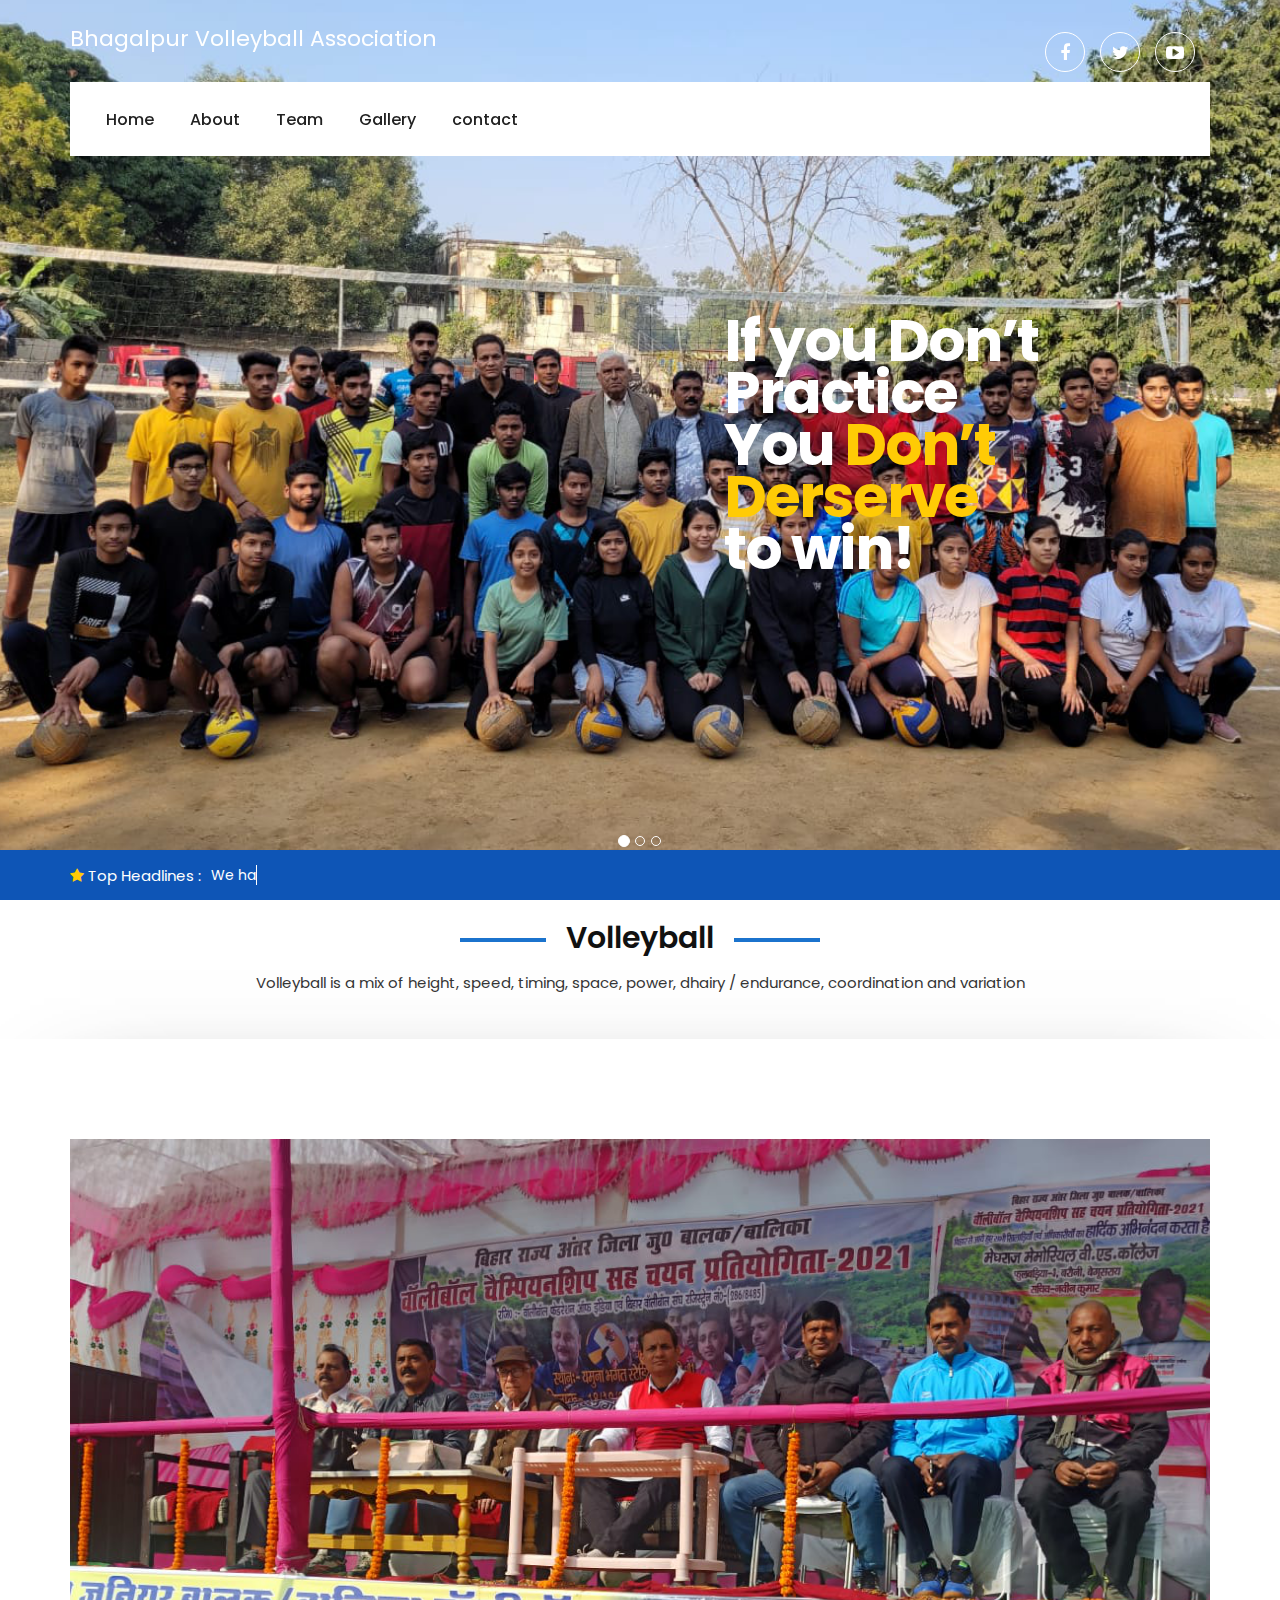
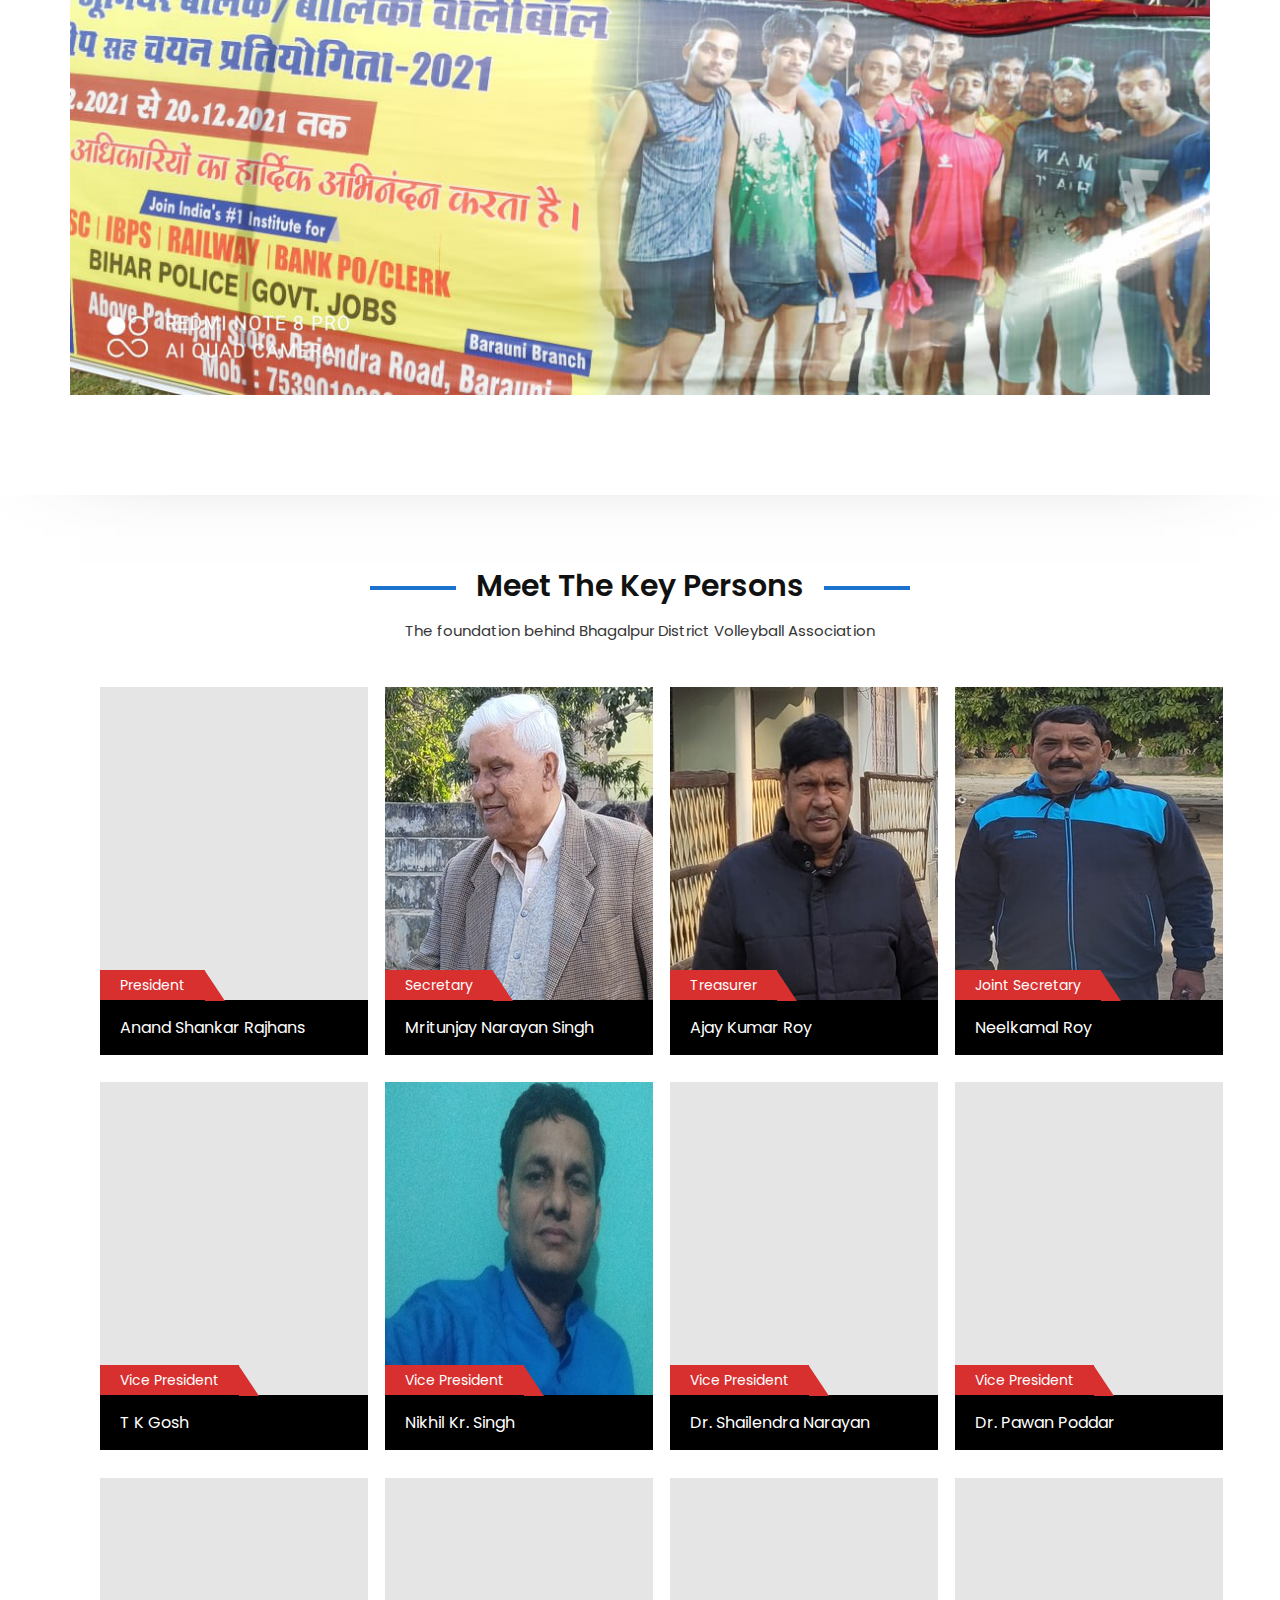
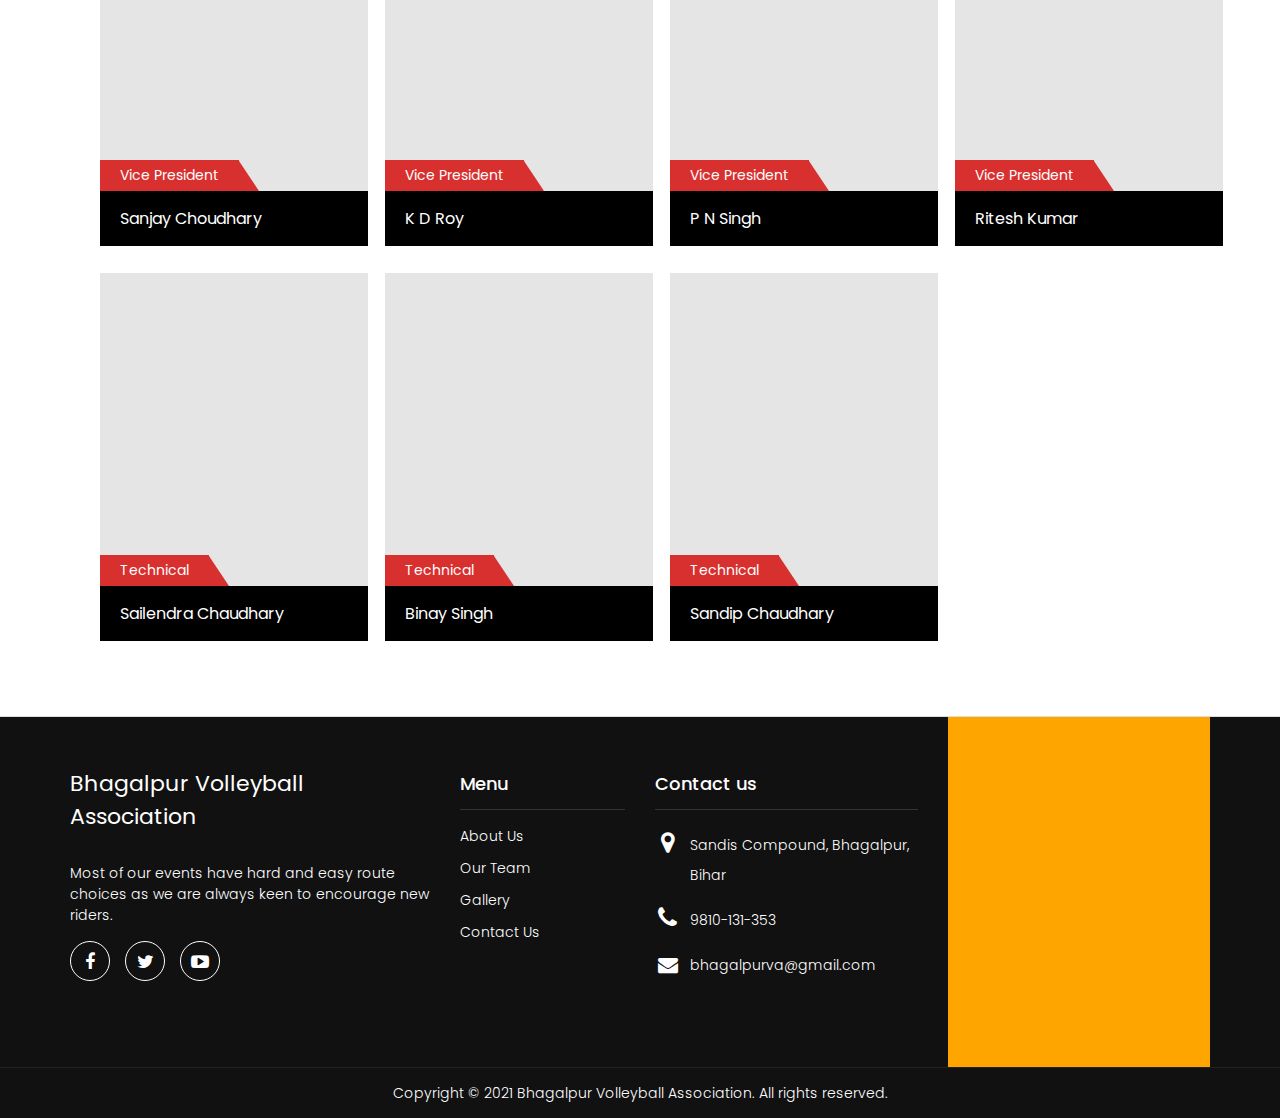
==== commit 8580856d: "about page" ====
--- a/index.html
+++ b/index.html
@@ -187,8 +187,9 @@
             <div class="col-md-12">
                <div class="full">
                   <div class="main-heading sytle-2">
-                     <h2>Video</h2>
-                     <p>Lorem ipsum dolor, sit amet consectetur adipisicing elit. Cumque, necessitatibus!</p>
+                     <h2>Volleyball</h2>
+                     <p>Volleyball is a mix of height, speed, timing, space, power, dhairy / endurance, coordination and
+                        variation</p>
                   </div>
                </div>
             </div>
